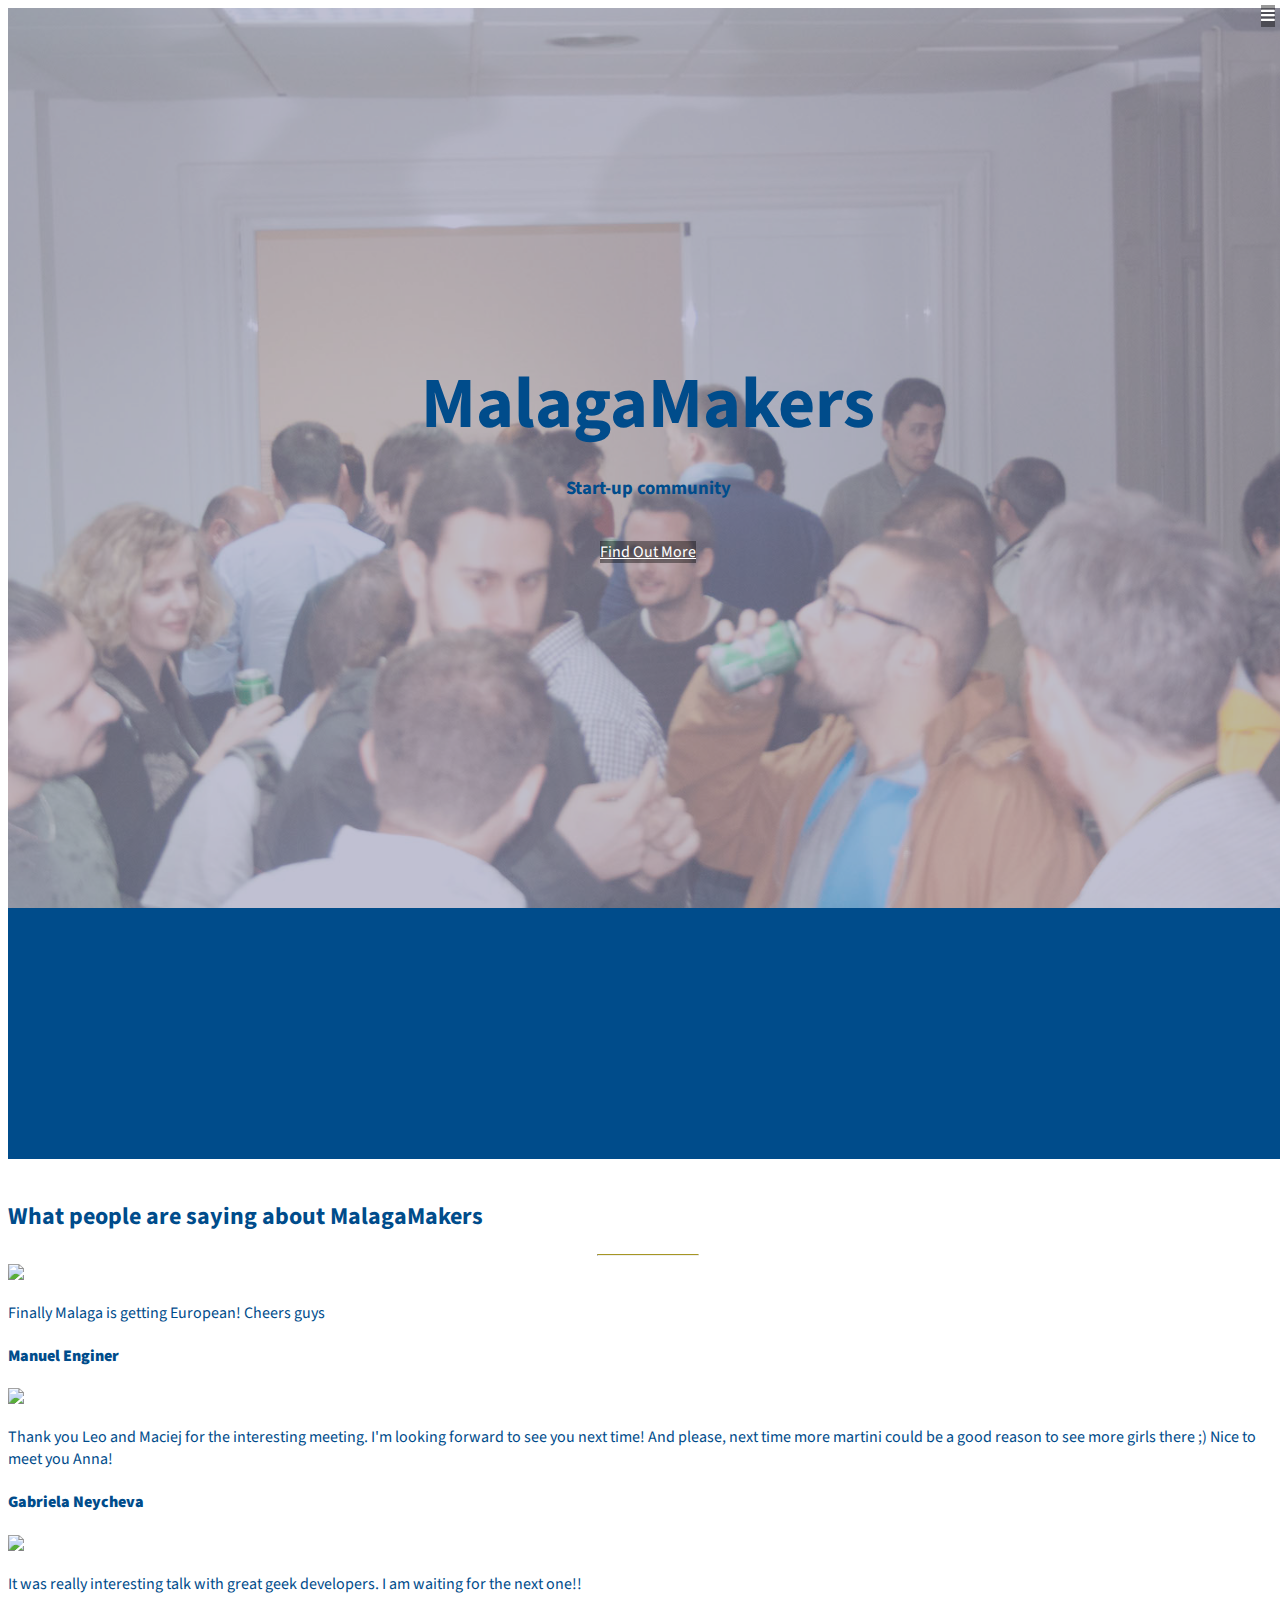
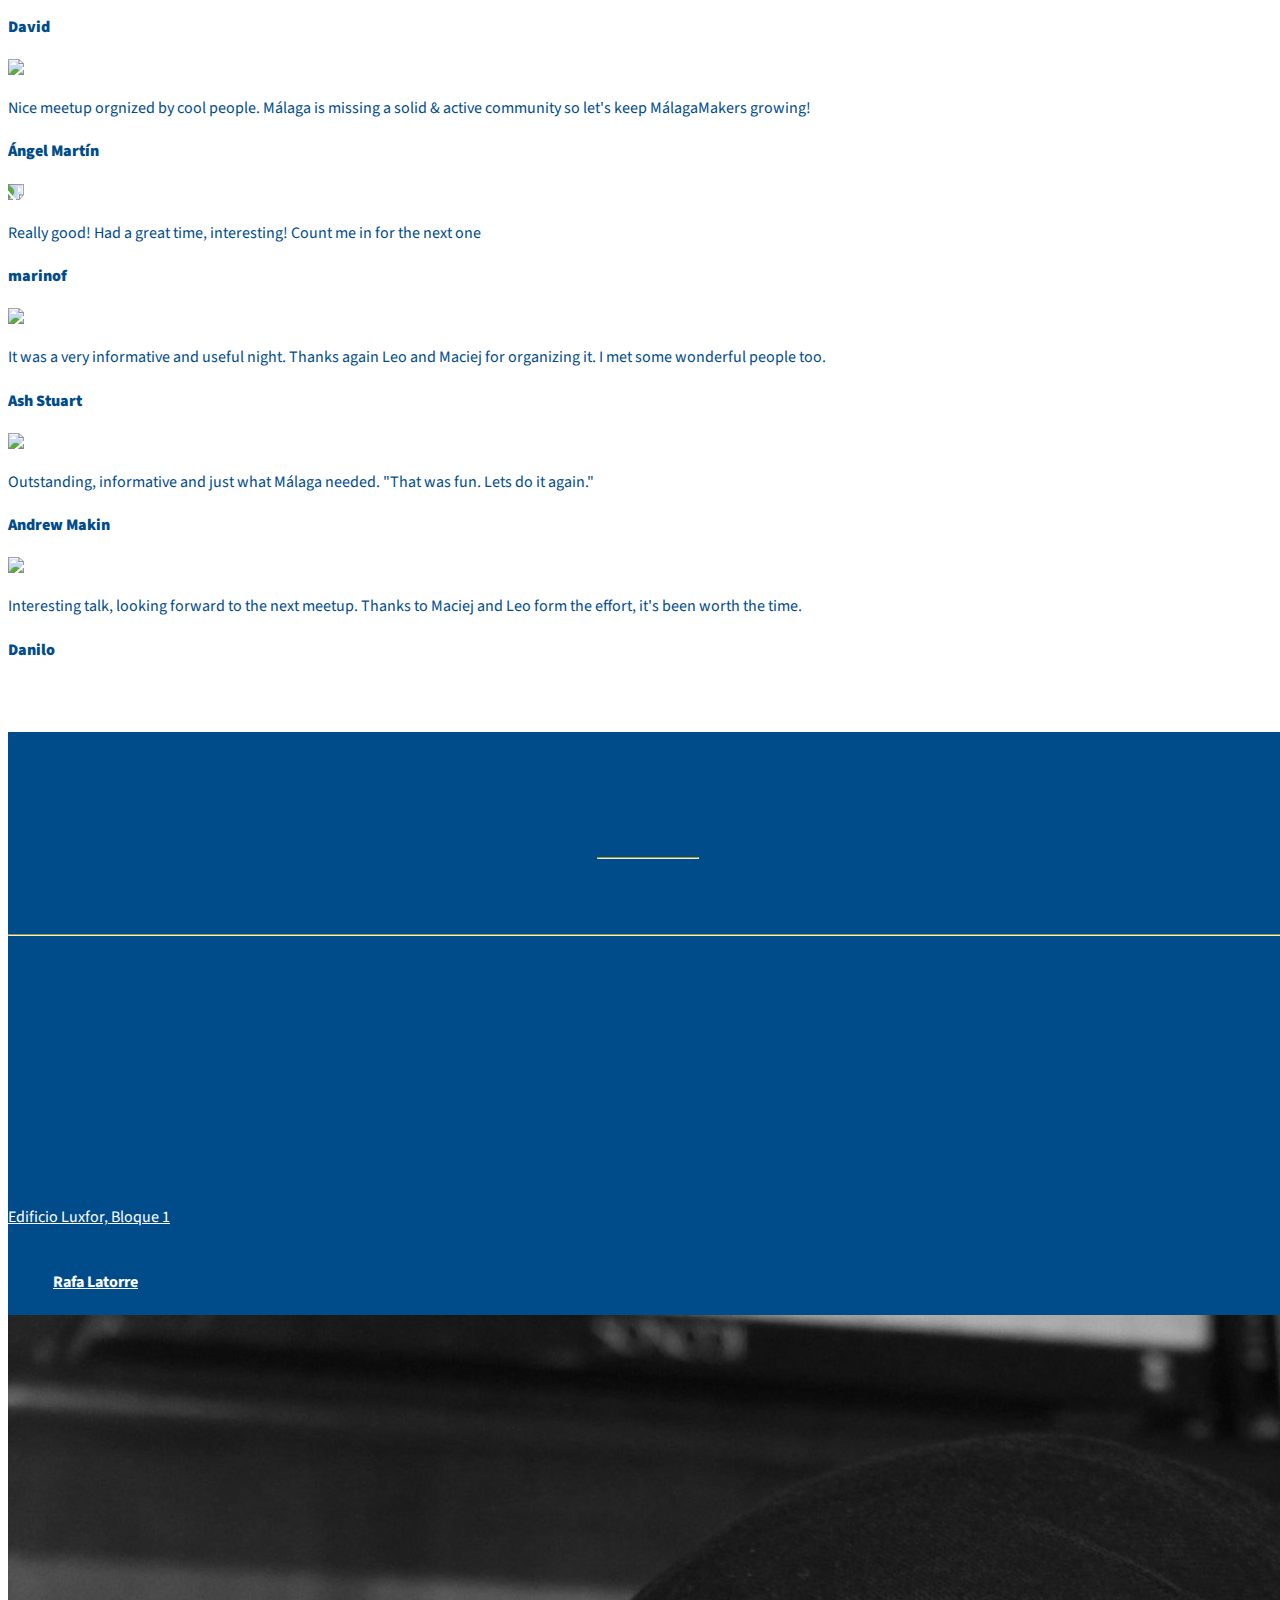
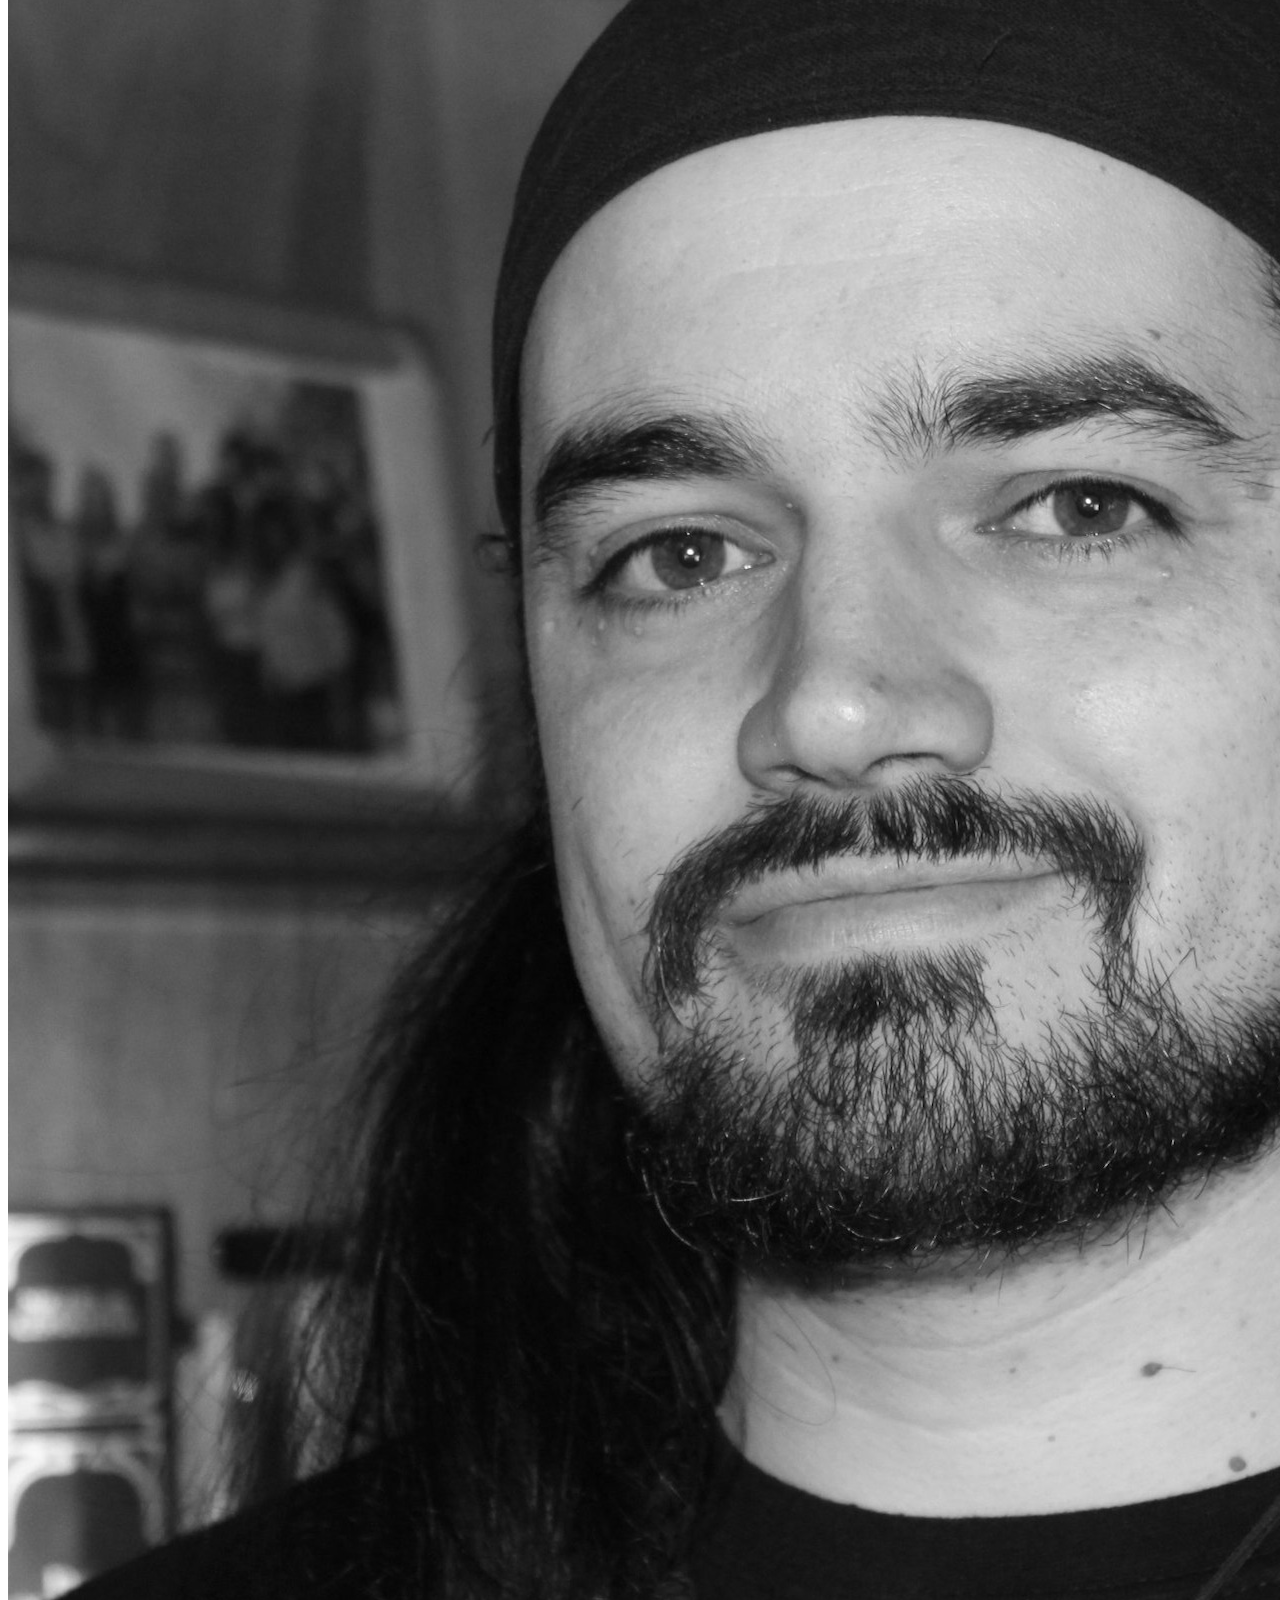
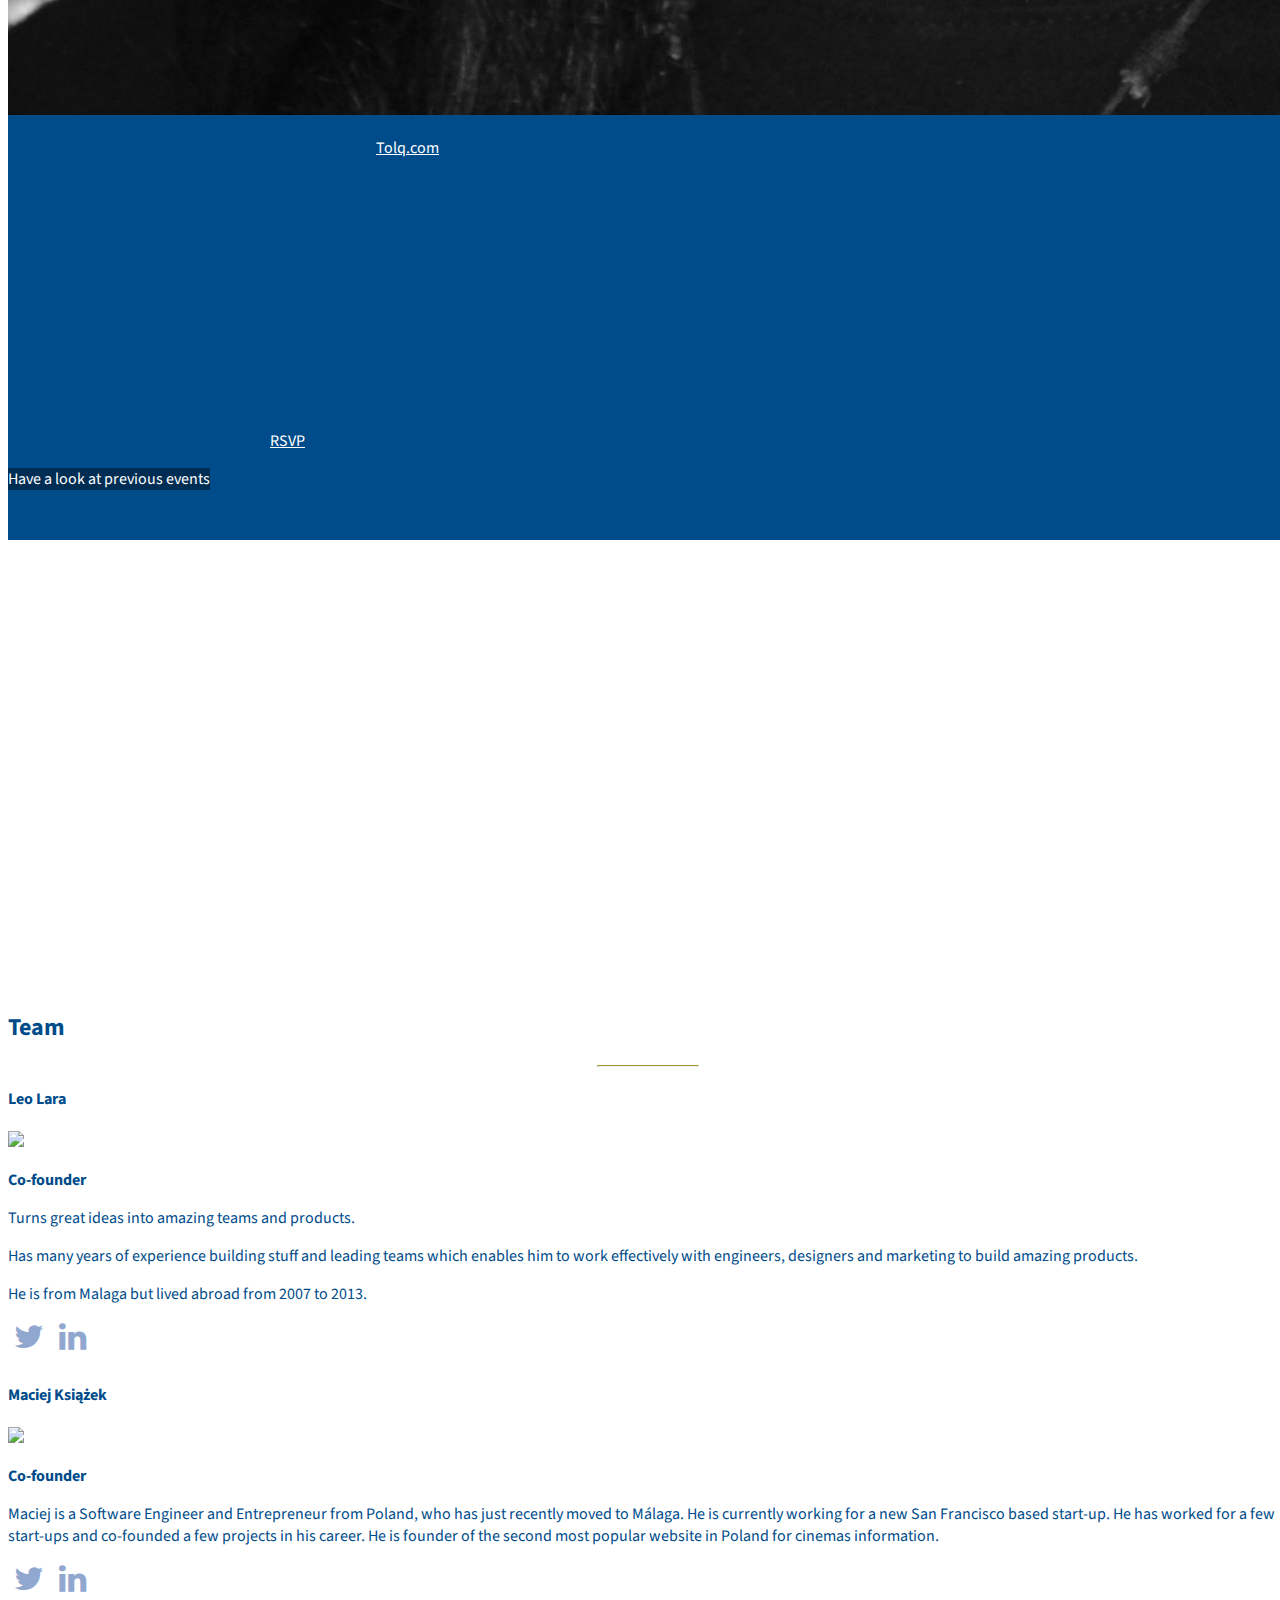
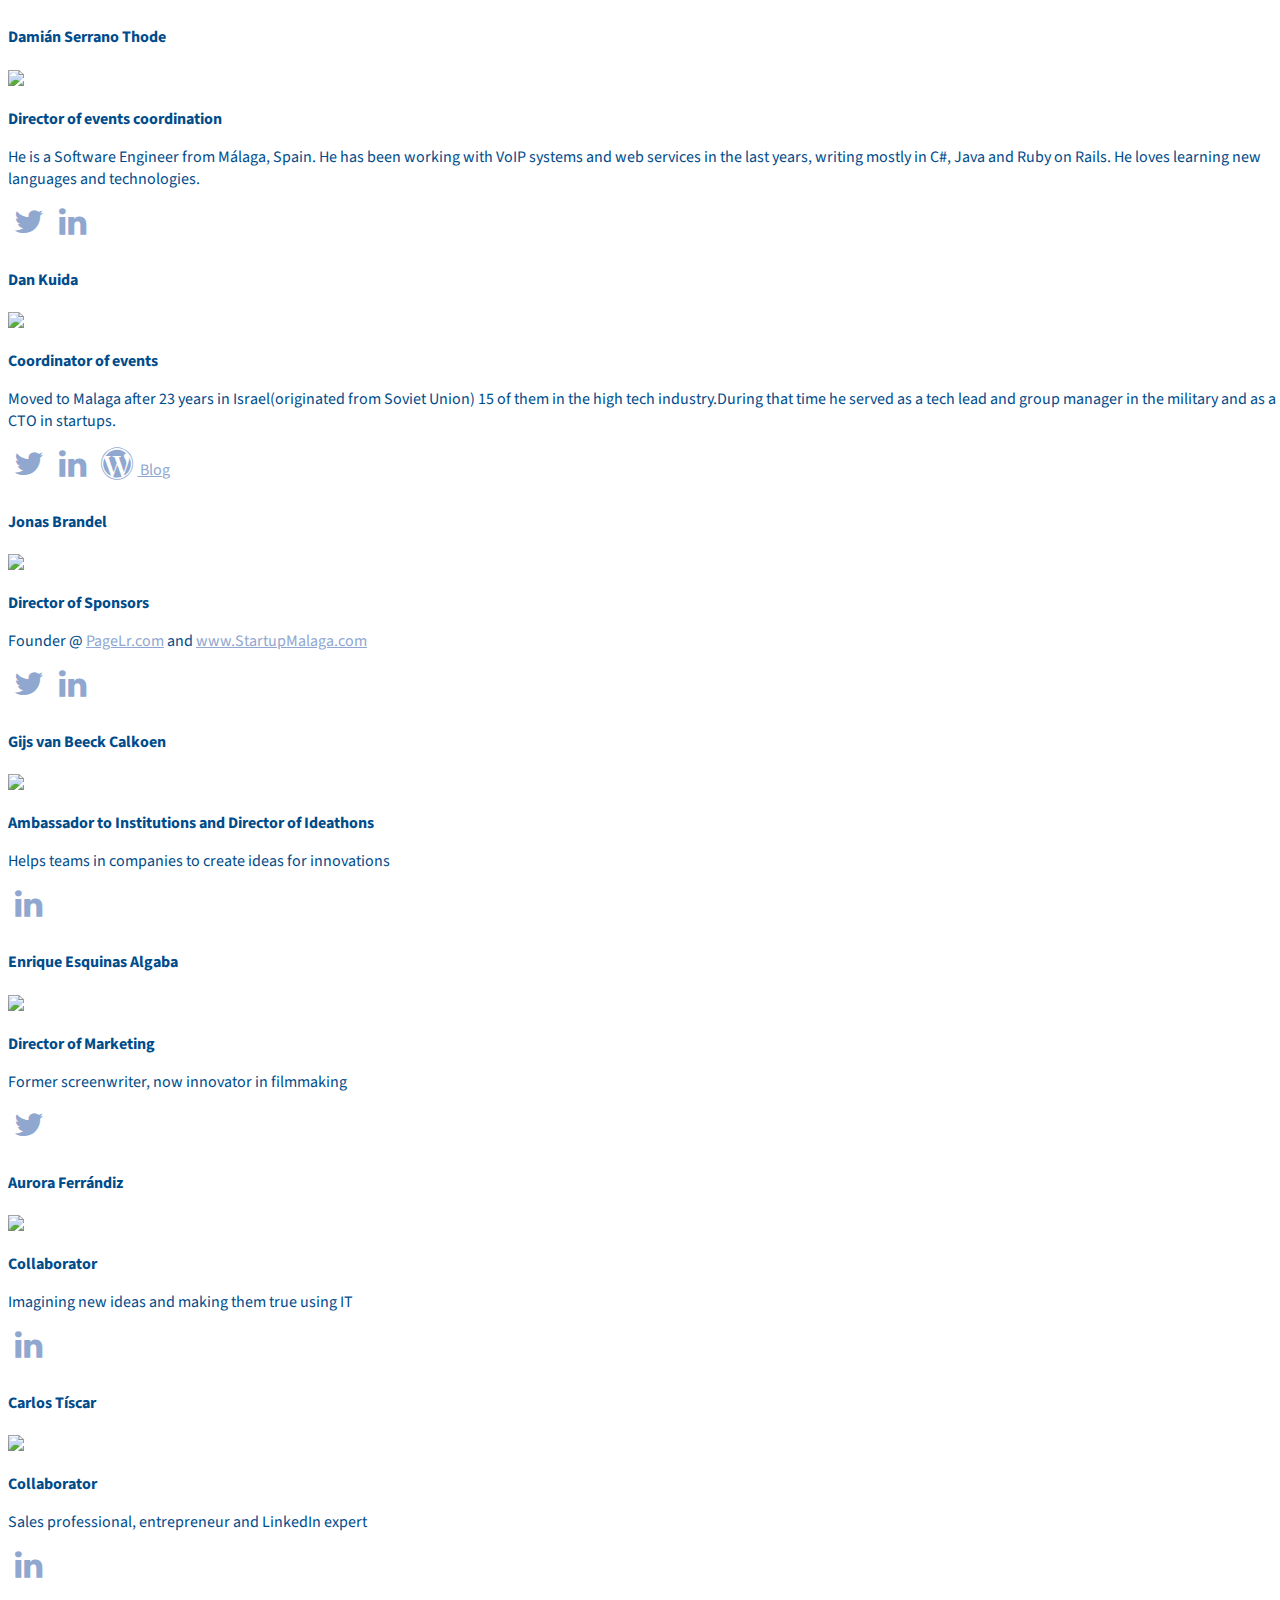
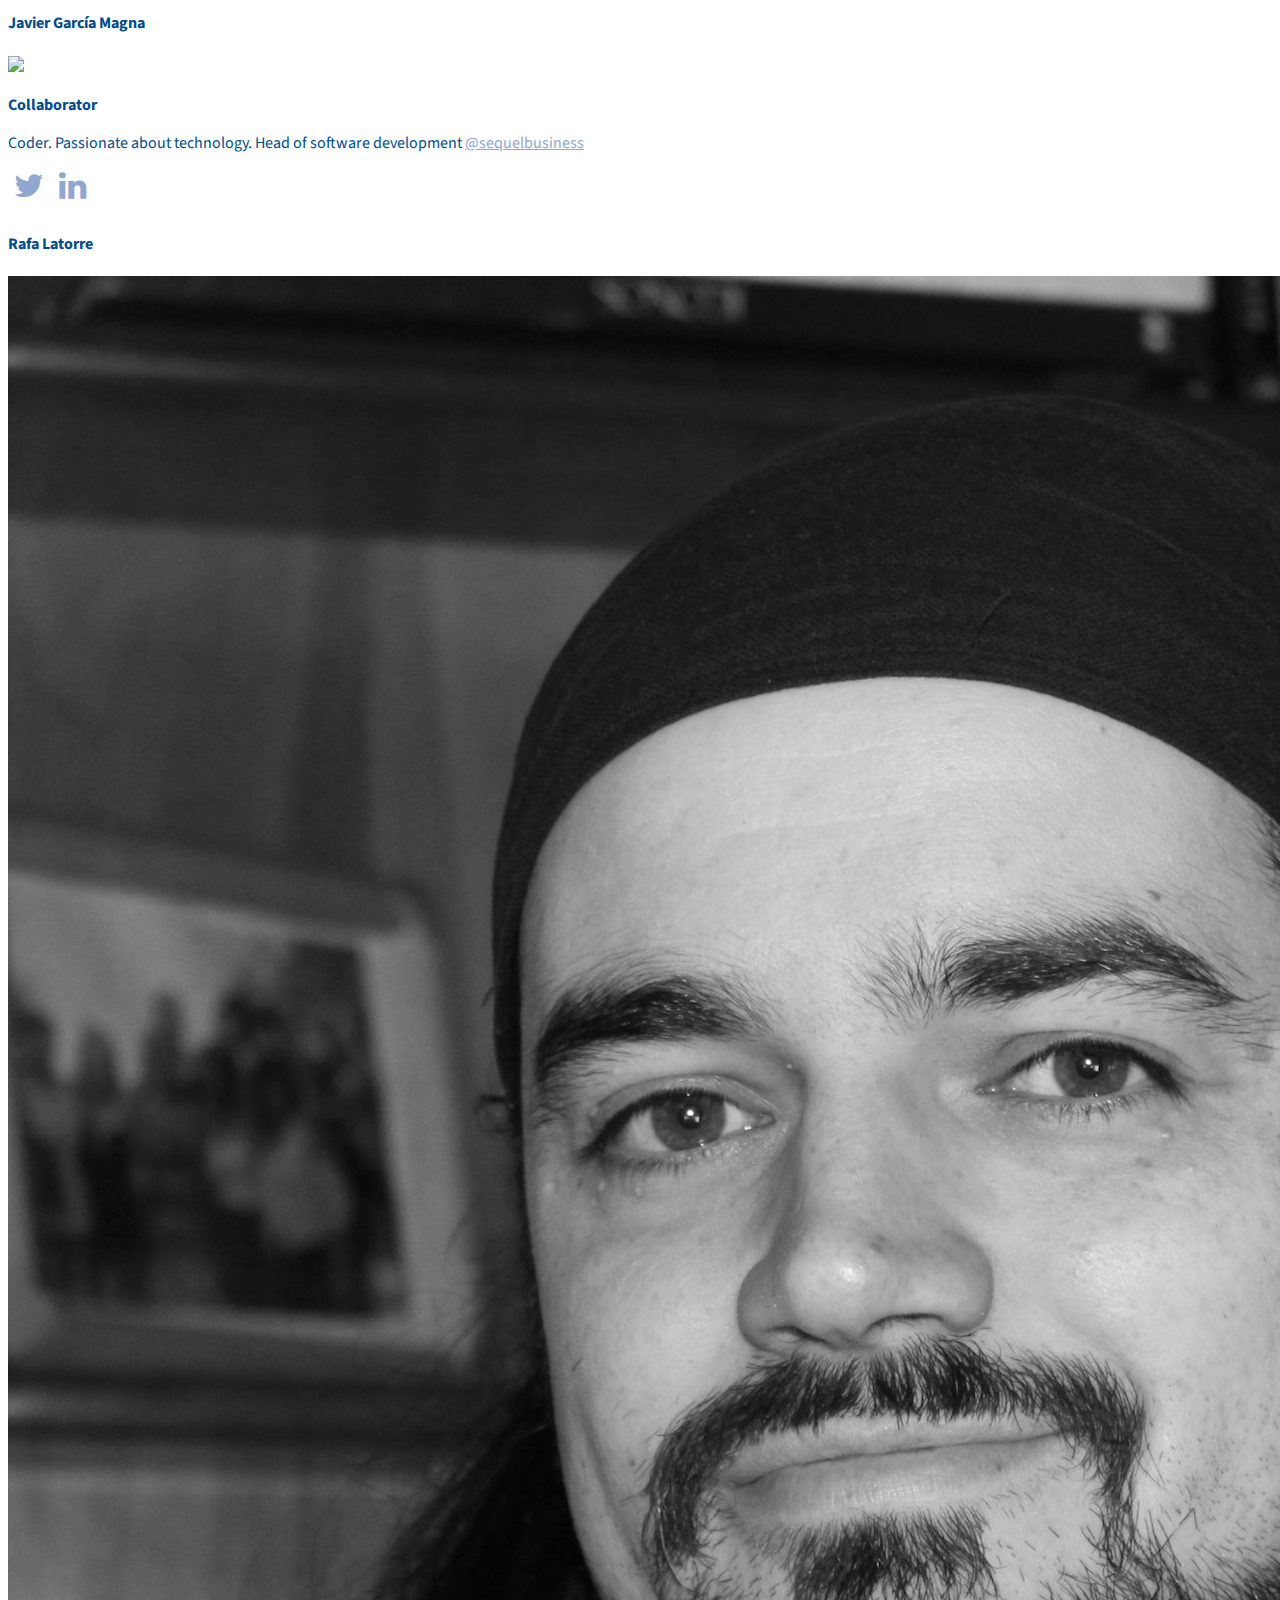
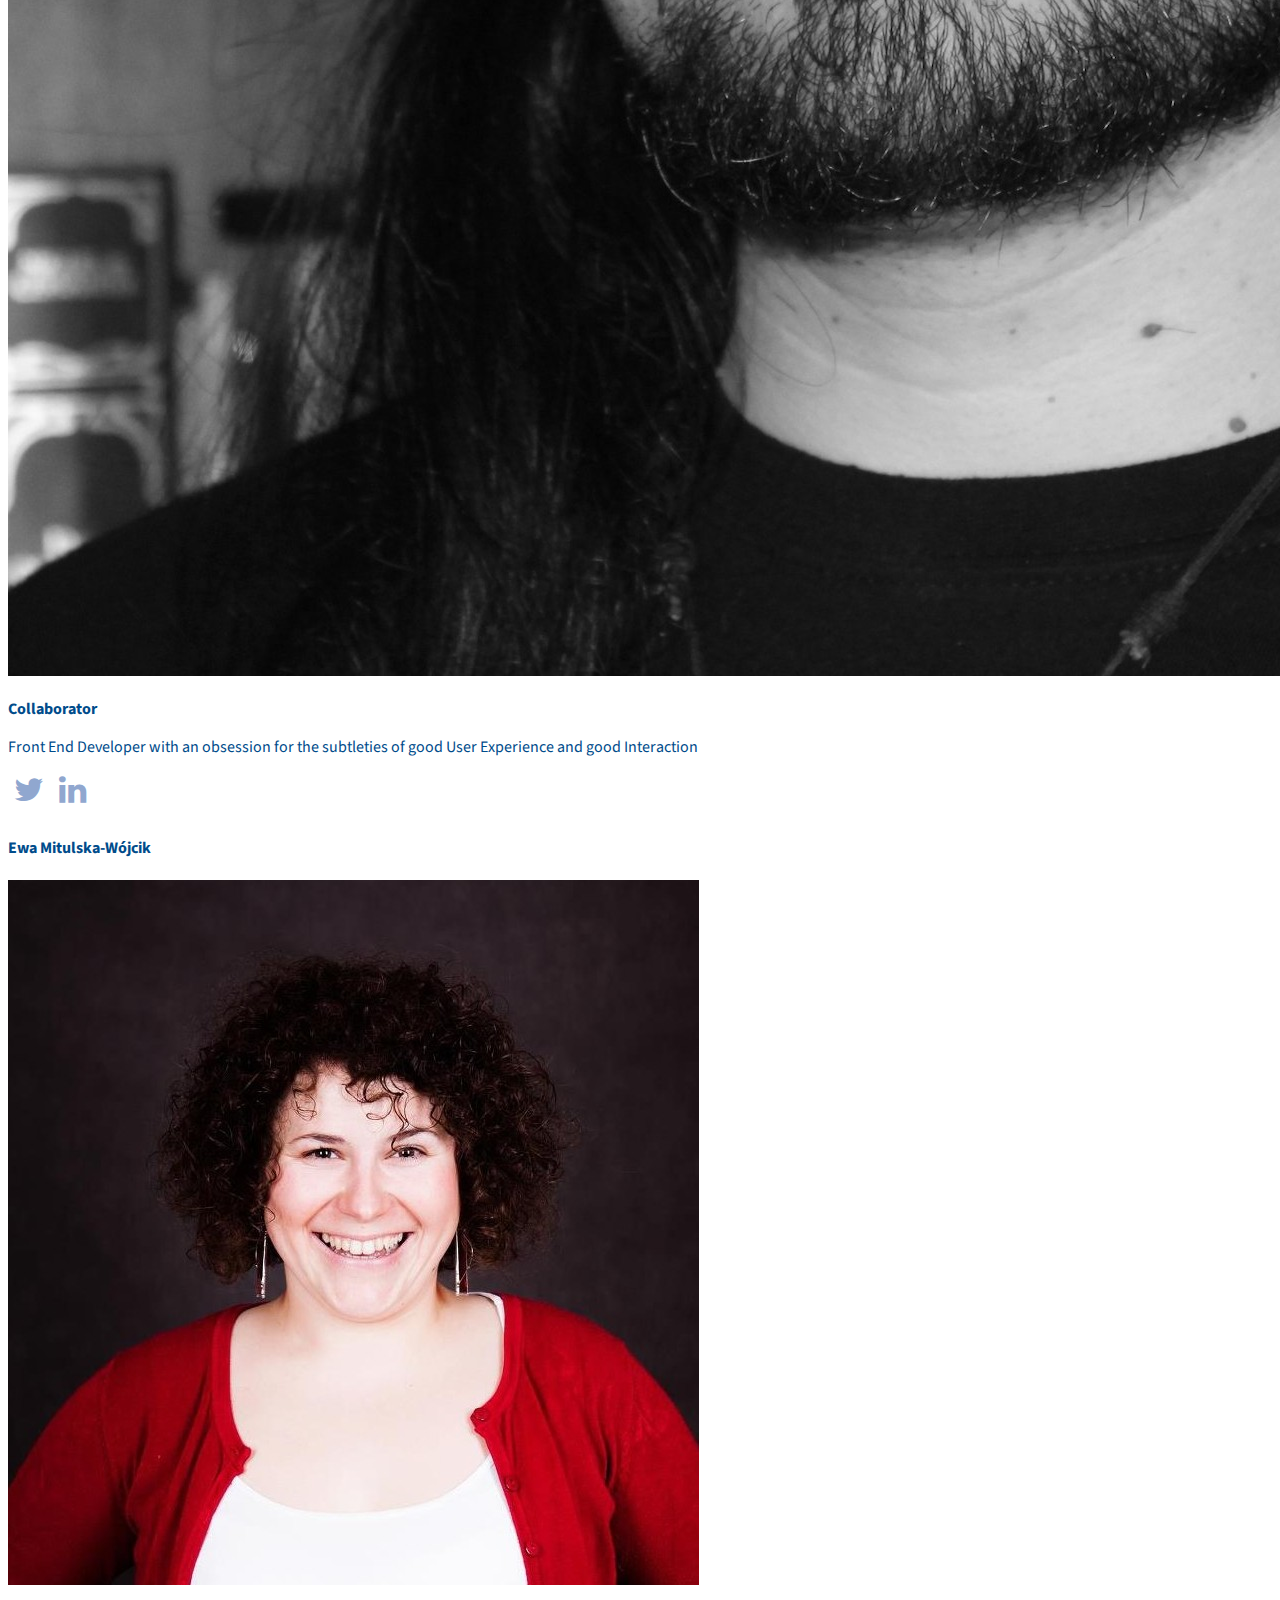
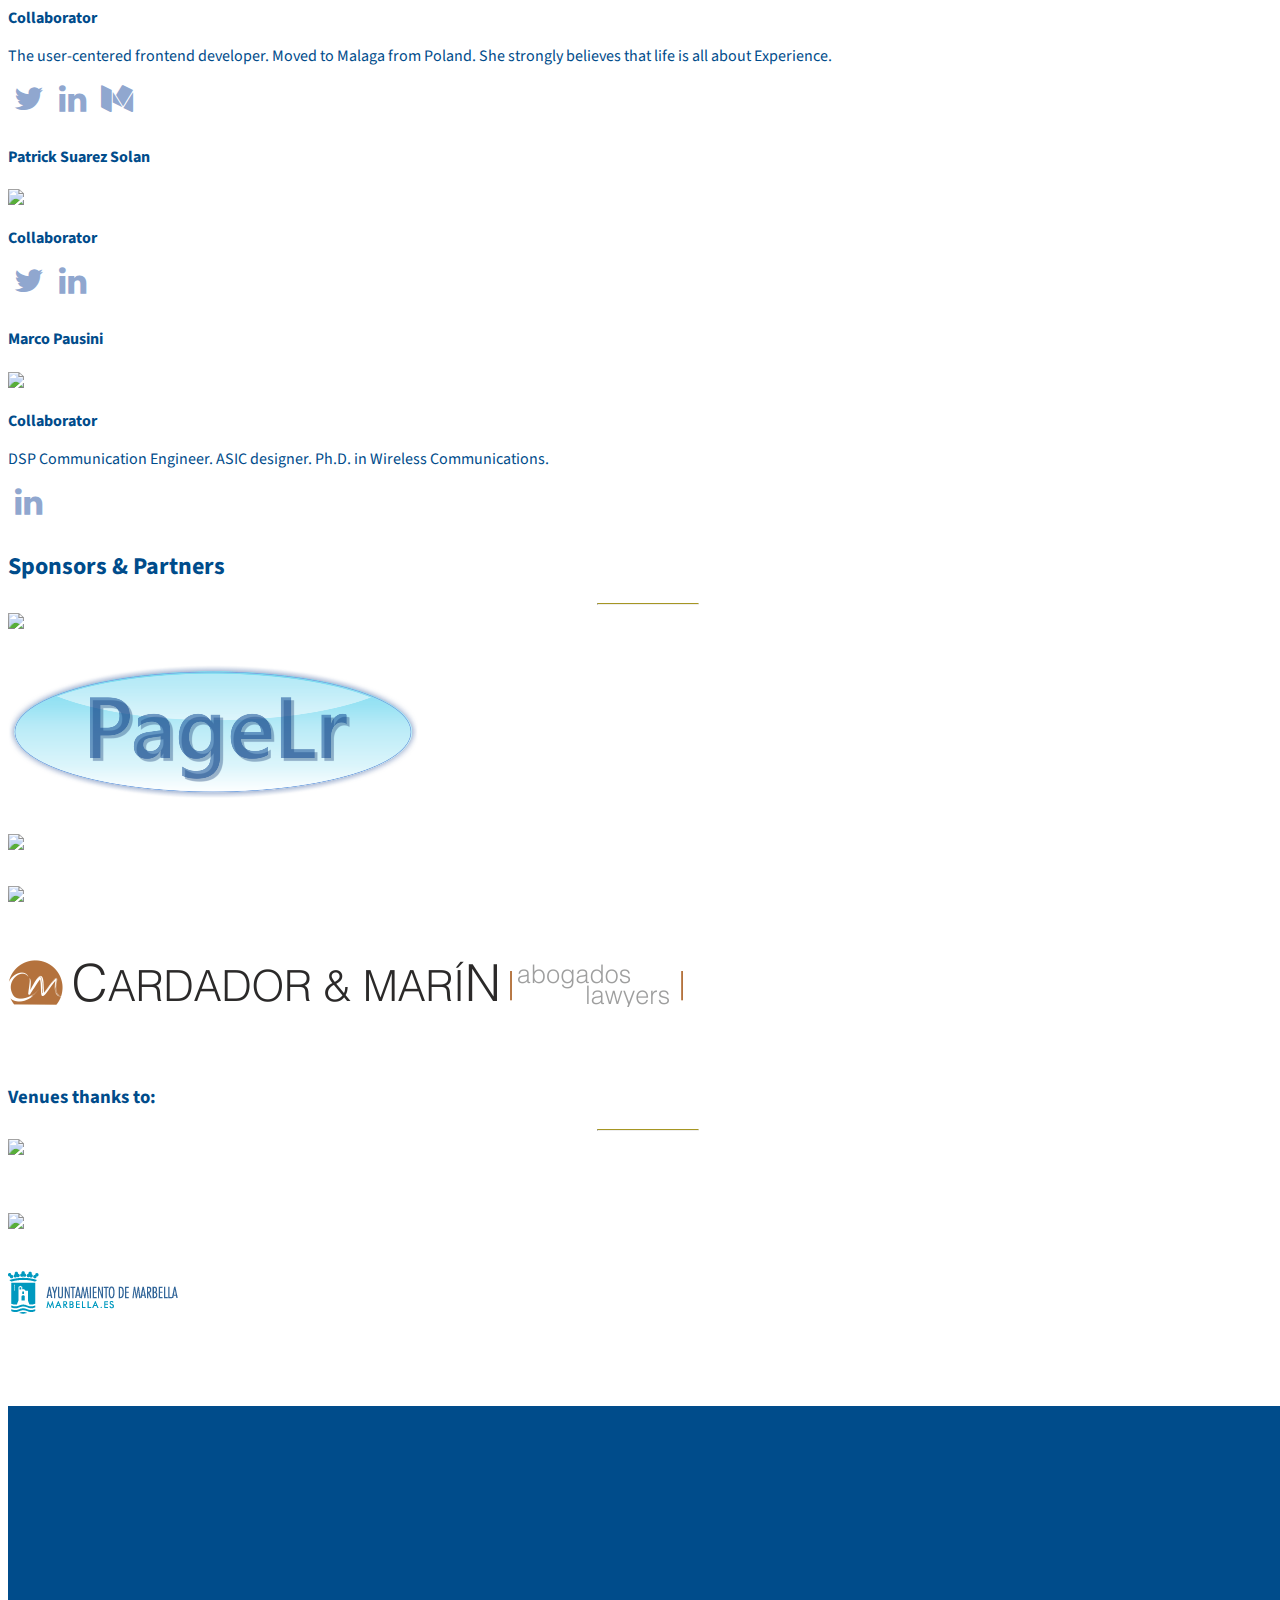
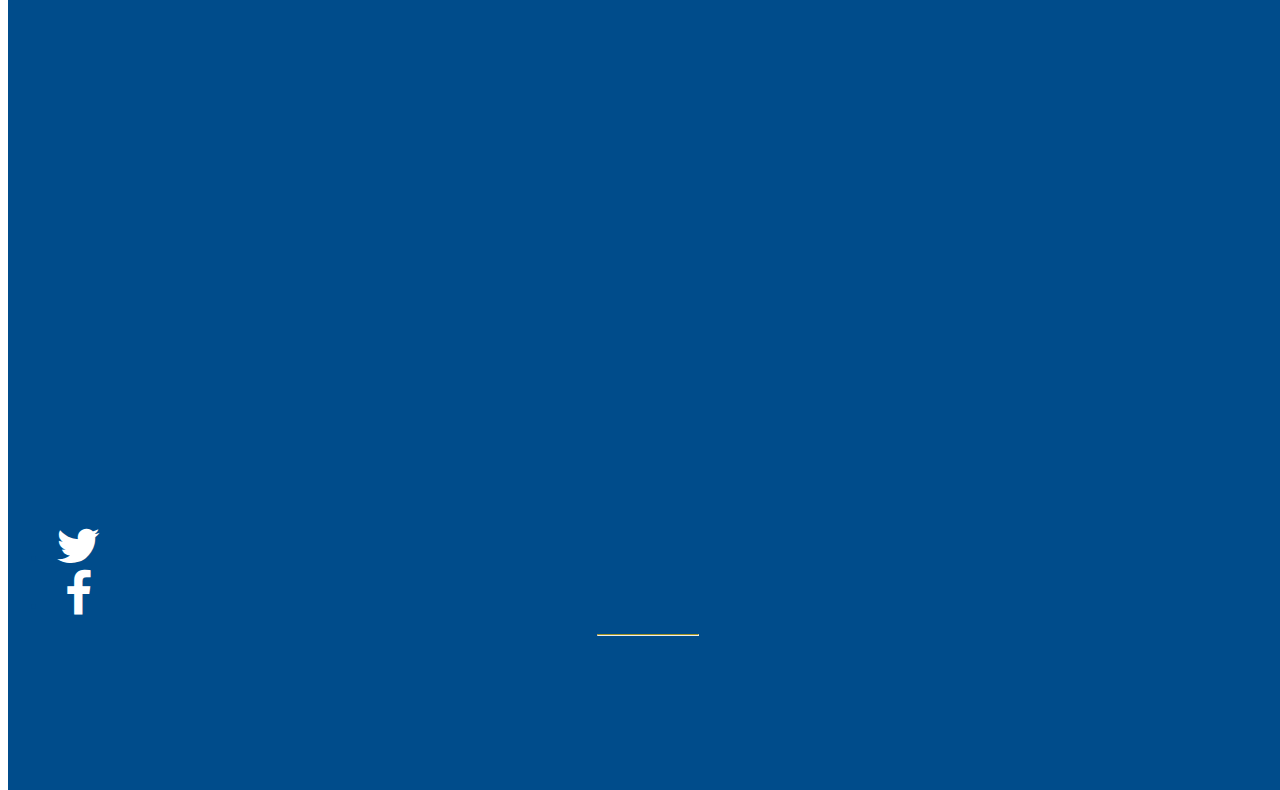
==== index.html @ 0efbfd6c "Update fork" ====
<!DOCTYPE html>
<html lang="en">

<head>

    <meta charset="utf-8">
    <meta http-equiv="X-UA-Compatible" content="IE=edge">
    <meta name="viewport" content="width=device-width, initial-scale=1">
    <meta name="description" content="">
    <meta name="author" content="">

    <title>MalagaMakers - Startup community</title>

    <!-- Bootstrap Core CSS -->
    <link href="css/bootstrap.min.css" rel="stylesheet">

    <!-- Custom CSS -->
    <link href="css/stylish-portfolio.css" rel="stylesheet">
    <link href="css/overwrites.css" rel="stylesheet">

    <!-- Custom Fonts -->
    <link href="font-awesome-4.1.0/css/font-awesome.min.css" rel="stylesheet" type="text/css">
    <link rel="stylesheet" href="https://maxcdn.bootstrapcdn.com/font-awesome/4.5.0/css/font-awesome.min.css">
    <link href="http://fonts.googleapis.com/css?family=Source+Sans+Pro:300,400,700,300italic,400italic,700italic" rel="stylesheet" type="text/css">

    <!-- HTML5 Shim and Respond.js IE8 support of HTML5 elements and media queries -->
    <!-- WARNING: Respond.js doesn't work if you view the page via file:// -->
    <!--[if lt IE 9]>
    <script src="https://oss.maxcdn.com/libs/html5shiv/3.7.0/html5shiv.js"></script>
    <script src="https://oss.maxcdn.com/libs/respond.js/1.4.2/respond.min.js"></script>

    <![endif]-->

</head>

<body>

<!-- Navigation -->
<a id="menu-toggle" href="#" class="btn btn-dark btn-lg toggle"><i class="fa fa-bars"></i></a>
<nav id="sidebar-wrapper">
    <ul class="sidebar-nav">
        <a id="menu-close" href="#" class="btn btn-light btn-lg pull-right toggle"><i class="fa fa-times"></i></a>
        <li class="sidebar-brand">
            <a href="index.html#top">MalagaMakers</a>
        </li>
        <li>
            <a href="index.html#top">Home</a>
        </li>
        <li>
            <a href="index.html#whatis">About</a>
        </li>
        <li>
            <a href="contact_us.html">Contact Us</a>
        </li>
        <li>
            <a href="index.html#events">Events</a>
        </li>
        <li>
            <a href="index.html#team">Team</a>
        </li>
        <li>
            <a href="index.html#sponsors">Sponsors</a>
        </li>
        <li>
            <a href="index.html#join">Join</a>
        </li>
        <li>
            <a href="previous_events.html">Previous events</a>
        </li>
        <li>
            <a href="ideathons.html">Ideathons</a>
        </li>
    </ul>
</nav>

<!-- Header -->
<header id="top" class="header">
    <div class="text-vertical-center">
        <div>
            <h1>MalagaMakers</h1>
            <h3>Start-up community</h3>
            <br>
            <a href="#whatis" class="btn btn-dark btn-lg">Find Out More</a>
        </div>
    </div>
</header>

<!-- About -->
<section id="whatis" class="about bg-primary">
    <div class="container">
        <div class="row">
            <div class="col-lg-12 text-center">
                <h2>MalagaMakers - Start-up community</h2>
                <p class="lead">We help creative  engineers and designers, marketeers, web professionals, investors, journalists and all sort of creative professionals meet in Malaga</p>
                <p class="lead">We think globally so we communicate in English</p>
            </div>
        </div>
        <!-- /.row -->
    </div>
    <!-- /.container -->
</section>

<section id="testimonials" class="">
    <div class="container">
        <div class="row">
            <div class="col-lg-12 text-center">
                <h2>What people are saying about MalagaMakers</h2>
                <hr class="small">
                <div class="row">

                    <div class="col-md-3 col-sm-6">
                        <div class="testimonials-item">
                            <img class="img-testimonials img-responsive" src="img/testimonial/manuelenginer.jpeg">
                            <p>Finally Malaga is getting European! Cheers guys</p>
                            <h4>
                                <strong>Manuel Enginer</strong>
                            </h4>
                        </div>
                    </div>

                    <div class="col-md-3 col-sm-6">
                        <div class="testimonials-item">
                            <img class="img-testimonials img-responsive" src="img/testimonial/neycheva.jpeg">
                            <p>Thank you Leo and Maciej for the interesting meeting. I'm looking forward to see you next time! And please, next time more martini could be a good reason to see more girls there ;) Nice to meet you Anna!</p>
                            <h4>
                                <strong>Gabriela Neycheva</strong>
                            </h4>
                        </div>
                    </div>

                    <div class="col-md-3 col-sm-6">
                        <div class="testimonials-item">
                            <img class="img-testimonials img-responsive" src="img/testimonial/david.jpeg">
                            <p>It was really interesting talk with great geek developers. I am waiting for the next one!!</p>
                            <h4>
                                <strong>David</strong>
                            </h4>
                        </div>
                    </div>

                    <div class="col-md-3 col-sm-6">
                        <div class="testimonials-item">
                            <img class="img-testimonials img-responsive" src="img/testimonial/angelmartin.jpeg">
                            <p>Nice meetup orgnized by cool people.
                                Málaga is missing a solid &amp; active community so let's keep MálagaMakers growing!</p>
                            <h4>
                                <strong>Ángel Martín</strong>
                            </h4>
                        </div>
                    </div>

                </div> <!-- end testimnial row -->

                <div class="row">

                    <div class="col-md-3 col-sm-6">
                        <div class="testimonials-item">
                            <img class="img-testimonials img-responsive rotate90" src="img/testimonial/marinof.jpeg">
                            <p>Really good! Had a great time, interesting! Count me in for the next one</p>
                            <h4>
                                <strong>marinof</strong>
                            </h4>
                        </div>
                    </div>

                    <div class="col-md-3 col-sm-6">
                        <div class="testimonials-item">
                            <img class="img-testimonials img-responsive" src="img/testimonial/ashstuart.jpeg">
                            <p>It was a very informative and useful night. Thanks again Leo and Maciej for organizing it. I met some wonderful people too.</p>
                            <h4>
                                <strong>Ash Stuart</strong>
                            </h4>
                        </div>
                    </div>

                    <div class="col-md-3 col-sm-6">
                        <div class="testimonials-item">
                            <img class="img-testimonials img-responsive" src="img/testimonial/andrewmakin.jpeg">
                            <p>Outstanding, informative and just what Málaga needed. "That was fun. Lets do it again."</p>
                            <h4>
                                <strong>Andrew Makin</strong>
                            </h4>
                        </div>
                    </div>

                    <div class="col-md-3 col-sm-6">
                        <div class="testimonials-item">
                            <img class="img-testimonials img-responsive" src="img/testimonial/danilo.jpeg">
                            <p>Interesting talk, looking forward to the next meetup. Thanks to Maciej and Leo form the effort, it's been worth the time.</p>
                            <h4>
                                <strong>Danilo</strong>
                            </h4>
                        </div>
                    </div>

                </div> <!-- end testimnial row -->

            </div>
        </div>
        <!-- /.row -->
    </div>
    <!-- /.container -->
</section>

<!-- Services -->
<!-- The circle icons use Font Awesome's stacked icon classes. For more information, visit http://fontawesome.io/examples/ -->
<section id="events" class="services bg-primary">
    <div class="container">
        <div class="row text-center">
            <div class="col-lg-10 col-lg-offset-1">
                <h2>Upcoming events</h2>
                <hr class="small">
            </div>
            <!-- /.col-lg-10 -->
        </div>

        <div class="row">

            <div class="col-md-12">
                <h2>28th January 2016</h2>
                <hr/>
            </div>
            <div class="col-md-1">
                <h3>7pm</h3>
            </div>
            <div class="col-md-10">
                <h3>Frontend Makers - Making usability, design & frontend work together</h3>

                <div class="row">
                    <div class="col-md-7">
                        <p>
                        Malaga Makers is creating a new series of events targeted mainly to all the people working in the different parts of the apps and webapps frontend, <strong>Frontend Makers</strong>.
                        </p>
                        <p>
                        The talks will be targeted mainly to designers, experts in user experience and frontend developers interested on learning new skills, though everyone will be welcomed.
                        </p>
                        <p>
                        As always we will be having free beers and wine for the networking!
                        </p>
                    </div>
                </div>

                <h4>Where?</h4>
                <div class="row">
                    <div class="col-md-7">
                        <p>
                            <a href="https://www.google.com/maps/place/Calle+Bodegueros,+21,+29006+M%C3%A1laga,+Spain/@36.7053557,-4.4504868,17z/data=!3m1!4b1!4m2!3m1!1s0xd72f77b45adf92b:0x753c7f428d3137fa?hl=en">Edificio Luxfor, Bloque 1</a><br>
                            C. Bodegueros, 21 29006 Málaga
                        </p>
                    </div>
                </div>

                <h4>About <a href="https://es.linkedin.com/in/rafa-d-latorre-lópez-villalta-48438728">Rafa Latorre</a></h4>

                <div class="row">
                    <div class="col-md-2">
                        <div class="testimonials-item">
                            <a href="https://es.linkedin.com/in/rafa-d-latorre-lópez-villalta-48438728"><img class="img-testimonials img-responsive" src="img/rafa_bn.jpg"></a>
                        </div>
                    </div>
                    <div class="col-md-7">
                        <p>
                        Rafa Latorre is UX chief and lead frontend developer at <a href="http://www.tolq.com/">Tolq.com</a> with more than 9 years of experience tackling user interface challenges.
                        </p>
                    </div>
                </div>

                <h4>Session</h4>
                <div class="row">
                    <div class="col-md-7">
                        <p>
                        Three main roles are involved in the creation of the frontend of a good application:  the usability expert, the visual designer and the frontend developer.
                        </p>
                        <p>
                        Those different roles can be taken care by one or more people but way too often the needs and requirements of each one of them clash with horrible consequences leading to arguments, poor specs, frustrations and slow development.
                        </p>
                        <p>
                        In this talk we will go through a story based on true events involving said roles that ended in a huge waste of time and a really disappointing design. After that we will go through the insights gained from the experience and the steps to make those roles play well along.
                        </p>
                    </div>
                </div>

                <h4>How to attend</h4>
                <p>Register in meetup.com using this link: <a href="http://www.meetup.com/MalagaMakers/events/227608792/">RSVP</a></p>

            </div>

        </div> <!-- /.row -->


        <div class="row">
            <div class="text-vertical-center">
                <a href="previous_events.html" class="btn btn-dark btn-lg">Have a look at previous events</a>
            </div>
        </div>

    </div>
    <!-- /.container -->
</section>

<!-- Callout -->
<aside class="callout">
    <div class="text-vertical-center">

    </div>
</aside>

<section  class="portfolio">
    <div class="container">
        <div class="row">
            <div class="col-lg-10 col-lg-offset-1 text-center">
                <h2 id="team">Team</h2>
                <hr class="small">
                <div class="row">
                    <div class="col-md-3">
                        <div class="portfolio-item">
                            <h4>Leo Lara</h4>
                            <img class="img-portfolio img-responsive img-circle" src="img/leolara.jpg">
                            <p><strong>Co-founder</strong></p>
                            <p>Turns great ideas into amazing teams and products.</p>
                            <p>Has many years of experience building stuff and
                                leading teams which enables him to work effectively with engineers,
                                designers and marketing to build amazing products.
                            </p>
                            <p>He is from Malaga but lived abroad from 2007 to 2013.</p>
                            <p>
                                <a href="https://twitter.com/leolarav"><i class="fa fa-twitter fa-fw fa-2x"></i></a>
                                <a href="https://www.linkedin.com/in/leopoldolara"><i class="fa fa-linkedin fa-fw fa-2x"></i></a>
                            </p>
                        </div>
                    </div>
                    <div class="col-md-3">
                        <div class="portfolio-item">
                            <h4>Maciej Książek</h4>
                            <img class="img-portfolio img-responsive img-circle" src="img/maciej.jpg">
                            <p><strong>Co-founder</strong></p>
                            <p>
                                Maciej is a Software Engineer and Entrepreneur from Poland,
                                who has just recently moved to Málaga. He is currently working for a new San Francisco based start-up.
                                He has worked for a few start-ups and co-founded a few projects in his career.
                                He is founder of the second most popular website in Poland for cinemas information.
                            </p>
                            <p>
                                <a href="https://twitter.com/_DrClick_"><i class="fa fa-twitter fa-fw fa-2x"></i></a>
                                <a href="https://de.linkedin.com/in/xiazek"><i class="fa fa-linkedin fa-fw fa-2x"></i></a>
                            </p>
                        </div>
                    </div>
                    <div class="col-md-3">
                        <div class="portfolio-item">
                            <h4>Damián Serrano Thode</h4>
                            <img class="img-portfolio img-responsive img-circle" src="img/damian.jpeg">
                            <p><strong>Director of events coordination</strong></p>
                            <p>He is a Software Engineer from Málaga, Spain. He has been working with VoIP systems and web services in the last years, writing mostly in C#, Java and Ruby on Rails. He loves learning new languages and technologies.</p>
                            <p>
                                <a href="https://twitter.com/dsthode"><i class="fa fa-twitter fa-fw fa-2x"></i></a>
                                <a href="https://www.linkedin.com/in/dsthode"><i class="fa fa-linkedin fa-fw fa-2x"></i></a>
                            </p>
                        </div>
                    </div>
                    <div class="col-md-3">
                        <div class="portfolio-item">
                            <h4>Dan Kuida</h4>
                            <img class="img-portfolio img-responsive img-circle" src="https://media.licdn.com/mpr/mpr/shrinknp_400_400/AAEAAQAAAAAAAAMFAAAAJGRkYWNlZjRhLWY5NDMtNDY3OS1hZjdlLWFhZWVkMGNlMWE5OQ.jpg">
                            <p><strong>Coordinator of events</strong></p>
                            <p>Moved to Malaga after 23 years in Israel(originated from Soviet Union) 15 of them in the high tech industry.During that time he served as a tech lead and group manager in the military and as a CTO in startups.</p>
                            <p>
                                <a href="https://twitter.com/dkuida"><i class="fa fa-twitter fa-fw fa-2x"></i></a>
                                <a href="https://www.linkedin.com/in/dankuida"><i class="fa fa-linkedin fa-fw fa-2x"></i></a>
                                <a href="https://www.linkedin.com/in/dankuida"><i class="fa fa-wordpress fa-fw fa-2x"></i> Blog</a>
                            </p>
                        </div>
                    </div>
                </div>
                <div class="row">
                    <div class="col-md-3">
                        <div class="portfolio-item">
                            <h4>Jonas Brandel</h4>
                            <img class="img-portfolio img-responsive img-circle" src="img/jonas.jpg">
                            <p><strong>Director of Sponsors</strong></p>
                            <p>Founder @ <a href="https://www.pagelr.com">PageLr.com</a> and <a href="http://www.startupmalaga.com">www.StartupMalaga.com</a></p>
                            <p>
                                <a href="https://twitter.com/palabrinho"><i class="fa fa-twitter fa-fw fa-2x"></i></a>
                                <a href="https://www.linkedin.com/in/jonasbrandel"><i class="fa fa-linkedin fa-fw fa-2x"></i></a>
                            </p>
                        </div>
                    </div>
                    <div class="col-md-3">
                        <div class="portfolio-item">
                            <h4>Gijs van Beeck Calkoen</h4>
                            <img class="img-portfolio img-responsive img-circle" src="img/gijs.jpg">
                            <p><strong>Ambassador to Institutions and Director of Ideathons</strong></p>
                            <p>Helps teams in companies to create ideas for innovations</p>
                            <p>
                                <a href="https://www.linkedin.com/in/gijsvanbeeckcalkoen"><i class="fa fa-linkedin fa-fw fa-2x"></i></a>
                            </p>
                        </div>
                    </div>
                    <div class="col-md-3">
                        <div class="portfolio-item">
                            <h4>Enrique Esquinas Algaba</h4>
                            <img class="img-portfolio img-responsive img-circle" src="img/enrique.jpeg">
                            <p><strong>Director of Marketing</strong></p>
                            <p>Former screenwriter, now innovator in filmmaking</p>
                            <p>
                                <a href="https://twitter.com/esquinas"><i class="fa fa-twitter fa-fw fa-2x"></i></a>
                            </p>
                        </div>
                    </div>
                    <div class="col-md-3">
                        <div class="portfolio-item">
                            <h4>Aurora Ferrándiz</h4>
                            <img class="img-portfolio img-responsive img-circle" src="img/aurora.jpg">
                            <p><strong>Collaborator</strong></p>
                            <p>Imagining new ideas and making them true using IT</p>
                            <p>
                                <a href="https://www.linkedin.com/in/afcancio"><i class="fa fa-linkedin fa-fw fa-2x"></i></a>
                            </p>
                        </div>
                    </div>
                </div>
                <div class="row">

                    <div class="col-md-3">
                        <div class="portfolio-item">
                            <h4>Carlos T&iacute;scar</h4>
                            <img class="img-portfolio img-responsive img-circle" src="img/carlostiscar.jpg">
                            <p><strong>Collaborator</strong></p>
                            <p>Sales professional, entrepreneur and LinkedIn expert</p>
                            <p>
                                <a href="https://es.linkedin.com/in/salesandmarketingexpert"><i class="fa fa-linkedin fa-fw fa-2x"></i></a>
                            </p>
                        </div>
                    </div>
                    <div class="col-md-3">
                        <div class="portfolio-item">
                            <h4>Javier García Magna</h4>
                            <img class="img-portfolio img-responsive img-circle" src="img/javier.jpg">
                            <p><strong>Collaborator</strong></p>
                            <p>Coder. Passionate about technology. Head of software development <a href="https://twitter.com/sequelbusiness">@sequelbusiness</a></p>
                            <p>
                                <a href="https://twitter.com/ndsrf"><i class="fa fa-twitter fa-fw fa-2x"></i></a>
                                <a href="https://www.linkedin.com/pub/javier-garcía-magna/3/5a8/760"><i class="fa fa-linkedin fa-fw fa-2x"></i></a>
                            </p>
                        </div>
                    </div>
                    <div class="col-md-3">
                        <div class="portfolio-item">
                            <h4>Rafa Latorre</h4>
                            <img class="img-portfolio img-responsive img-circle" src="img/rafa_bn.jpg">
                            <p><strong>Collaborator</strong></p>
                            <p>Front End Developer with an obsession for the subtleties of good User Experience and good Interaction</p>
                            <p> <a href="https://twitter.com/sauco82/"><i class="fa fa-twitter fa-fw fa-2x"></i></a>
                                <a href="https://www.linkedin.com/in/rafa-d-latorre-l%C3%B3pez-villalta-48438728"><i class="fa fa-linkedin fa-fw fa-2x"></i></a>
                            </p>
                        </div>
                    </div>
                    <div class="col-md-3">
                        <div class="portfolio-item">
                            <h4>Ewa Mitulska-W&oacute;jcik</h4>
                            <img class="img-portfolio img-responsive img-circle" src="img/thedoer.jpg">
                            <p><strong>Collaborator</strong></p>
                            <p>The user-centered frontend developer. Moved to Malaga from Poland. She strongly believes that life is all about Experience.
                            </p>
                            <p>
                                <a href="https://twitter.com/thedoerdoes"><i class="fa fa-twitter fa-fw fa-2x"></i></a>
                                <a href="https://es.linkedin.com/in/ewathedoer"><i class="fa fa-linkedin fa-fw fa-2x"></i></a>
                                <a href="https://medium.com/@thedoer"><i class="fa fa-medium fa-fw fa-2x"></i></a>
                            </p>
                        </div>
                    </div>

                </div>

                <div class="row">
                    <div class="col-md-3">
                        <div class="portfolio-item">
                            <h4>Patrick Suarez Solan</h4>
                            <img class="img-portfolio img-responsive img-circle" src="img/patrick.jpg">
                            <p><strong>Collaborator</strong></p>
                            <p></p>
                            <p>
                                <a href="https://twitter.com/patosolan"><i class="fa fa-twitter fa-fw fa-2x"></i></a>
                                <a href="https://www.linkedin.com/pub/patrick-suarez-solan/30/380/641"><i class="fa fa-linkedin fa-fw fa-2x"></i></a>
                            </p>
                        </div>
                    </div>
                    <div class="col-md-3">
                        <div class="portfolio-item">
                            <h4>Marco Pausini</h4>
                            <img class="img-portfolio img-responsive img-circle" src="img/marco.jpg">
                            <p><strong>Collaborator</strong></p>
                            <p>DSP Communication Engineer. ASIC designer. Ph.D. in Wireless Communications.</p>
                            <p>
                                <a href="https://www.linkedin.com/in/pausini"><i class="fa fa-linkedin fa-fw fa-2x"></i></a>
                            </p>
                        </div>
                    </div>
                </div>

                <h2 id="sponsors">Sponsors &amp; Partners</h2>
                <hr class="small">
                <div class="row">
                    <div class="col-md-1"></div>
                    <div class="col-md-5">
                        <div class="portfolio-item">
                            <a href="http://www.ideoos.com/nexo">
                                <img class="img-portfolio img-responsive" src="img/logo-ideoos-transparent.png">
                            </a>
                        </div>
                    </div>

                    <div class="col-md-5">
                            <!-- PageLr -->
                            <div class="portfolio-item">
                                <a href="https://www.pagelr.com/">
                                    <img class="img-portfolio img-responsive" src="img/PagelrLogo2.png" alt="PageLr Website Screenshot Service" title="PageLr Website Screenshot Service">
                                </a>
                            </div>
                    </div>
                    <div class="col-md-1"></div>
                </div>

                <div class="row">
                    <div class="col-md-1"></div>
                    <div class="col-md-5"> <!-- oreilly -->
                        <div class="portfolio-item">
                            <a href="http://www.oreilly.com">
                                <img class="img-portfolio img-responsive" src="http://cdn.oreillystatic.com/community/promote/ug_ad_250_camel.gif">
                            </a>
                        </div>
                    </div>
                    <div class="col-md-5"> <!-- Quantum23 -->
                        <div class="portfolio-item">
                            <a href="http://quantum23.com/">
                                <img class="img-portfolio img-responsive" src="img/quantum23.png">
                            </a>
                        </div>
                    </div>
                    <div class="col-md-1"></div>
                </div>
                <br>
                <div class="row">
                    <div class="col-md-12"> <!-- Antonio Cardador -->
                        <div class="portfolio-item">
                            <a href="http://www.cardador-abogados.com/">
                                <img class="img-portfolio img-responsive" src="img/cardador_logo.png">
                            </a>
                        </div>
                    </div>
                </div>

                <br>
                <h3>Venues thanks to:</h2>
                <hr class="small">
                <div class="row">
                    <div class="col-md-6"> <!-- MDL -->
                        <div class="portfolio-item">
                            <a href="http://www.metropolitandesignlab.es/">
                                <img class="img-portfolio img-responsive" src="img/mdl.jpg">
                            </a>
                        </div>
                    </div>


                    <div class="col-md-6"> <!-- Translation Factory -->
                        <br>
                        <div class="portfolio-item">
                            <a href="http://thetranslationfactory.es/">
                                <img class="img-portfolio img-responsive" src="img/CoworkingTranslationFactory-300x129.png">
                            </a>
                        </div>
                    </div>
                </div>

                <div class="row">
                    <div class="col-md-3"></div>
                    <div class="col-md-6"> <!-- Ayuntamiento de Marbella-->
                        <div class="portfolio-item">
                            <a href="http://marbella.es/">
                                <img class="img-portfolio img-responsive" src="img/logo_marbellaes.png">
                            </a>
                        </div>
                    </div>
                    <div class="col-md-3"></div>

                </div>

            </div>
        </div>
    </div>
</section>

<!-- Portfolio -->
<section id="join" class="portfolio bg-primary">
    <div class="container">
        <div class="row">
            <div class="col-lg-offset-3 col-lg-4">
                <h1>Join us!!</h1>
                <h4>Click on Join below to join us in Meetup.com</h4>
                <iframe width="225" height="275" src="http://meetu.ps/2Dbj3n" frameborder="0"></iframe>
            </div>
        </div>
    </div>
    <!-- /.container -->
</section>

<!-- Footer -->
<footer class="bg-primary">
    <div class="container">
        <div class="row">
            <div class="col-lg-10 col-lg-offset-1 text-center">
                <h4><strong>MalagaMakers</strong></h4>
                <br>
                <ul class="list-inline">
                    <li>
                        <a href="https://twitter.com/MalagaMakers"><i class="fa fa-twitter fa-fw fa-3x text-info"></i></a>
                    </li>
                    <li>
                        <a href="https://www.facebook.com/malagamakerscommunity"><i class="fa fa-facebook fa-fw fa-3x text-info"></i></a>
                    </li>
                </ul>
                <hr class="small">
                <p class="text-muted">Copyright &copy; MalagaMakers</p>
            </div>
        </div>
    </div>
</footer>

<!-- jQuery Version 1.11.0 -->
<script src="js/jquery-1.11.0.js"></script>

<!-- Bootstrap Core JavaScript -->
<script src="js/bootstrap.min.js"></script>

<!-- Custom Theme JavaScript -->
<script>
    // Closes the sidebar menu
    $("#menu-close").click(function(e) {
        e.preventDefault();
        $("#sidebar-wrapper").toggleClass("active");
    });

    // Opens the sidebar menu
    $("#menu-toggle").click(function(e) {
        e.preventDefault();
        $("#sidebar-wrapper").toggleClass("active");
    });

    // Scrolls to the selected menu item on the page
    $(function() {
        $('a[href*=#]:not([href=#])').click(function() {
            if (location.pathname.replace(/^\//, '') == this.pathname.replace(/^\//, '') || location.hostname == this.hostname) {

                var target = $(this.hash);
                target = target.length ? target : $('[name=' + this.hash.slice(1) + ']');
                if (target.length) {
                    $('html,body').animate({
                        scrollTop: target.offset().top
                    }, 1000);
                    return false;
                }
            }
        });
    });
</script>
    <script>
    (function (i, s, o, g, r, a, m) {
        i['GoogleAnalyticsObject'] = r; i[r] = i[r] || function () {
            (i[r].q = i[r].q || []).push(arguments)
        }, i[r].l = 1 * new Date(); a = s.createElement(o),
        m = s.getElementsByTagName(o)[0]; a.async = 1; a.src = g; m.parentNode.insertBefore(a, m)
    })(window, document, 'script', '//www.google-analytics.com/analytics.js', 'ga');

    ga('create', 'UA-63011876-3', 'auto');
    ga('send', 'pageview');

    </script>
</body>

</html>
---- css/stylish-portfolio.css ----
/*!
 * Start Bootstrap - Stylish Portfolio Bootstrap Theme (http://startbootstrap.com)
 * Code licensed under the Apache License v2.0.
 * For details, see http://www.apache.org/licenses/LICENSE-2.0.
 */

/* Global Styles */

html,
body {
    width: 100%;
    height: 100%;
}

body {
    font-family: "Source Sans Pro","Helvetica Neue",Helvetica,Arial,sans-serif;
}

.text-vertical-center {
    display: table-cell;
    text-align: center;
    vertical-align: middle;
}

.text-vertical-center h1 {
    margin: 0;
    padding: 0;
    font-size: 4.5em;
    font-weight: 700;
}

/* Custom Button Styles */

.btn-dark {
    border-radius: 0;
    color: #fff;
    background-color: rgba(0,0,0,0.4);
}

.btn-dark:hover,
.btn-dark:focus,
.btn-dark:active {
    color: #fff;
    background-color: rgba(0,0,0,0.7);
}

.btn-light {
    border-radius: 0;
    color: #333;
    background-color: rgb(255,255,255);
}

.btn-light:hover,
.btn-light:focus,
.btn-light:active {
    color: #333;
    background-color: rgba(255,255,255,0.8);
}

/* Custom Horizontal Rule */

hr.small {
    max-width: 100px;
}

/* Side Menu */

#sidebar-wrapper {
    z-index: 1000;
    position: fixed;
    right: 0;
    width: 250px;
    height: 100%;
    margin-right: -250px;
    overflow-y: auto;
    background: #222;
    -webkit-transition: all 0.4s ease 0s;
    -moz-transition: all 0.4s ease 0s;
    -ms-transition: all 0.4s ease 0s;
    -o-transition: all 0.4s ease 0s;
    transition: all 0.4s ease 0s;
}

.sidebar-nav {
    position: absolute;
    top: 0;
    width: 250px;
    margin: 0;
    padding: 0;
    list-style: none;
}

.sidebar-nav li {
    text-indent: 20px;
    line-height: 40px;
}

.sidebar-nav li a {
    display: block;
    text-decoration: none;
    color: #999;
}

.sidebar-nav li a:hover {
    text-decoration: none;
    color: #fff;
    background: rgba(255,255,255,0.2);
}

.sidebar-nav li a:active,
.sidebar-nav li a:focus {
    text-decoration: none;
}

.sidebar-nav > .sidebar-brand {
    height: 55px;
    font-size: 18px;
    line-height: 55px;
}

.sidebar-nav > .sidebar-brand a {
    color: #999;
}

.sidebar-nav > .sidebar-brand a:hover {
    color: #fff;
    background: none;
}

.bg-primary a {
    color: #ffffff;
}

#menu-toggle {
    z-index: 1;
    position: fixed;
    top: 0;
    right: 0;
}

#sidebar-wrapper.active {
    right: 250px;
    width: 250px;
    -webkit-transition: all 0.4s ease 0s;
    -moz-transition: all 0.4s ease 0s;
    -ms-transition: all 0.4s ease 0s;
    -o-transition: all 0.4s ease 0s;
    transition: all 0.4s ease 0s;
}

.toggle {
    margin: 5px 5px 0 0;
}

/* Header */

.header {
    display: table;
    position: relative;
    width: 100%;
    height: 100%;
    /*background: url(../img/bg.jpg) no-repeat center center scroll;*/
    background: url(../img/_MG_6753.jpg) no-repeat center center scroll;
    -webkit-background-size: cover;
    -moz-background-size: cover;
    background-size: cover;
    -o-background-size: cover;
}

.header .text-vertical-center {
    background-color: rgba(150,150,180,0.6);
}

/* About */

.about {
    padding: 50px 0;
}

/* Services */

.services {
    padding: 50px 0;
}

.service-item {
    margin-bottom: 30px;
}

/* Callout */

.callout {
    display: table;
    width: 100%;
    height: 400px;
    color: #fff;
    background: url(../img/enteringstartup.jpg) no-repeat center center scroll;
    -webkit-background-size: cover;
    -moz-background-size: cover;
    background-size: cover;
    -o-background-size: cover;
}

/* Portfolio */

.portfolio {
    padding: 50px 0;
}

.portfolio-item {
    margin-bottom: 30px;
}

.img-portfolio {
    margin: 0 auto;
}

.img-portfolio:hover {
    opacity: 0.8;
}

/* Call to Action */

.call-to-action {
    padding: 50px 0;
}

.call-to-action .btn {
    margin: 10px;
}

/* Map */

.map {
    height: 500px;
}

@media(max-width:768px) {
    .map {
        height: 75%;
    }
}

/* Footer */

footer {
    padding: 100px 0;
}
---- css/overwrites.css ----
body {
color: #004c8b;
}

a {
  color: #90a7cf;
}

a:hover {
  color: #fae236;
  text-decoration: none;
}

hr {
  border-top-color: #fae236; 
}

section {
	padding-top: 20px;
	padding-bottom: 50px;
}

.bg-primary {
  background-color: #004c8b;
}

.bg-primary a{
text-decoration: underline;
}

.bg-primary a.btn {
    text-decoration: none;
}

.name{
    white-space: nowrap;
}

img.rotate90 {
  -ms-transform: rotate(90deg); /* IE 9 */
  -webkit-transform: rotate(90deg); /* Chrome, Safari, Opera */
  transform: rotate(90deg);
}

img.founders {
  margin: 0 auto;
  width: 300px;
  height: 300px;
  border-radius: 50%;
  overflow: hidden;
}
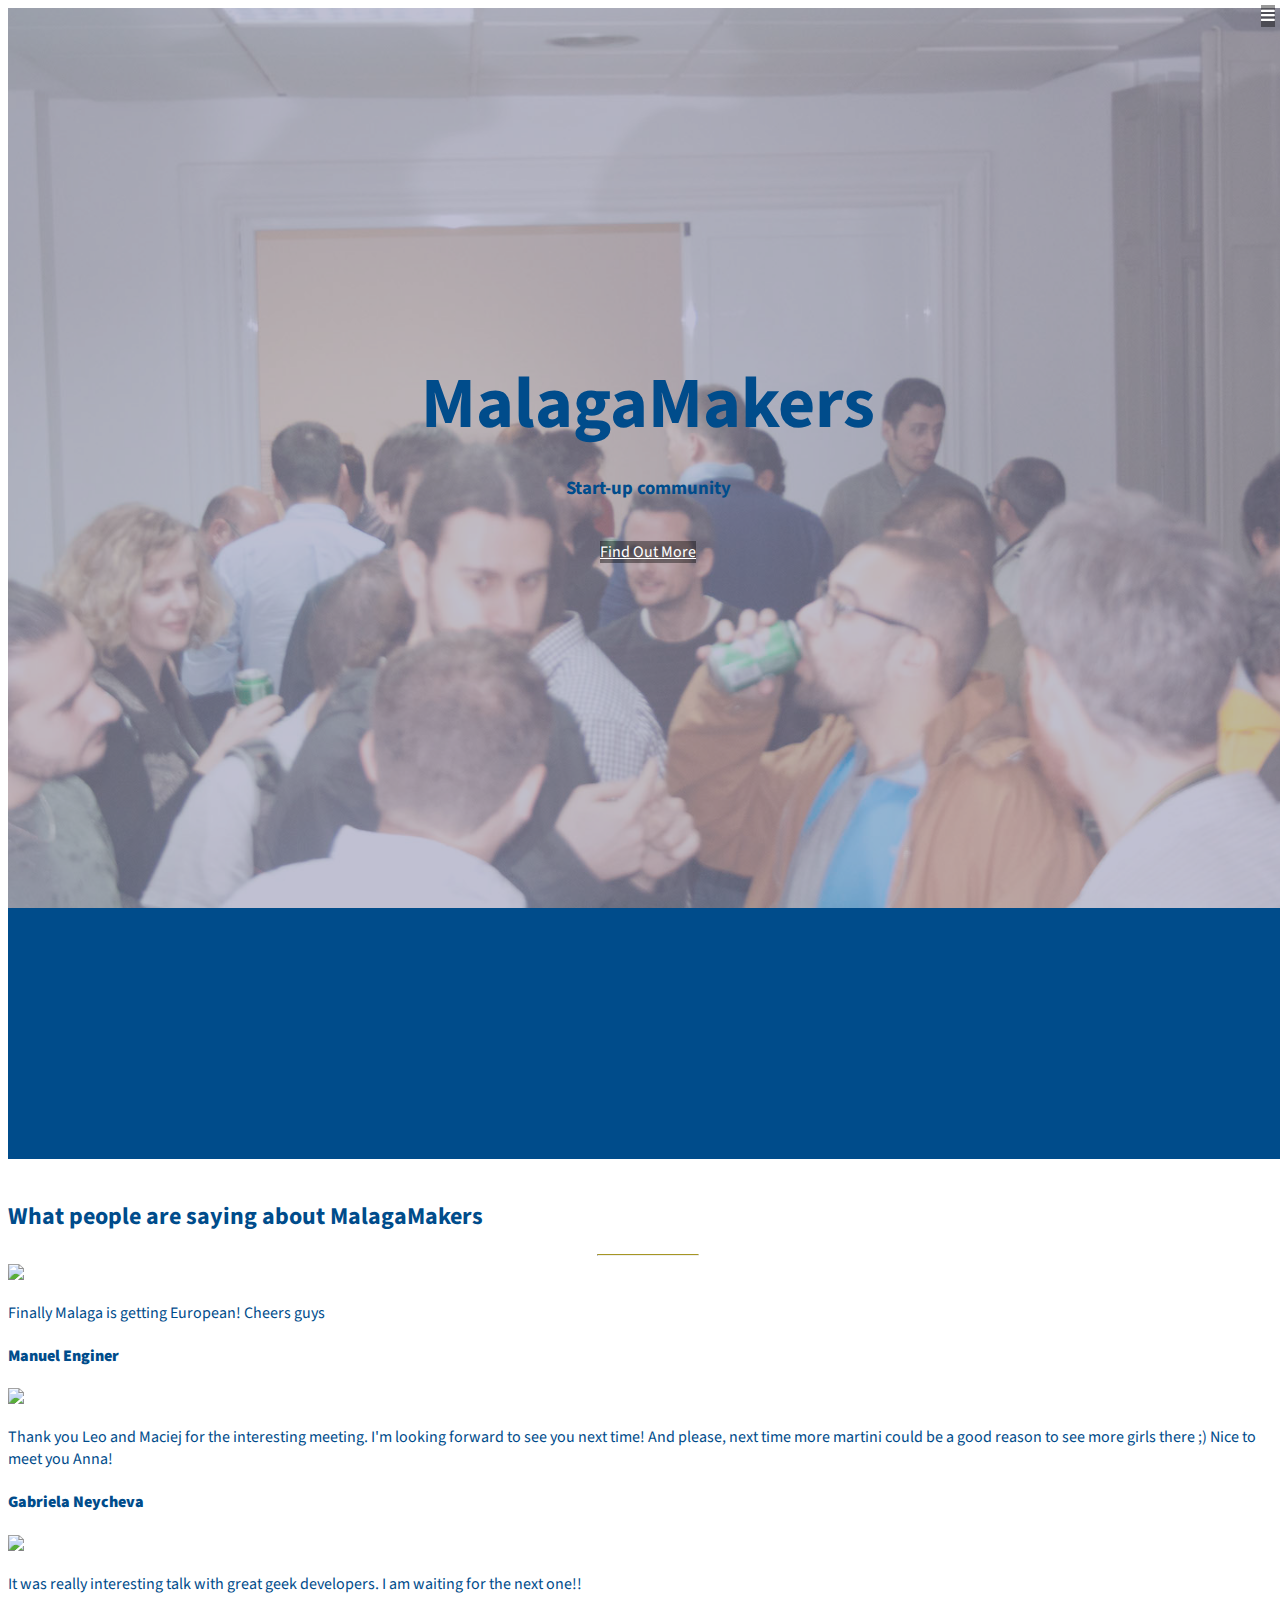
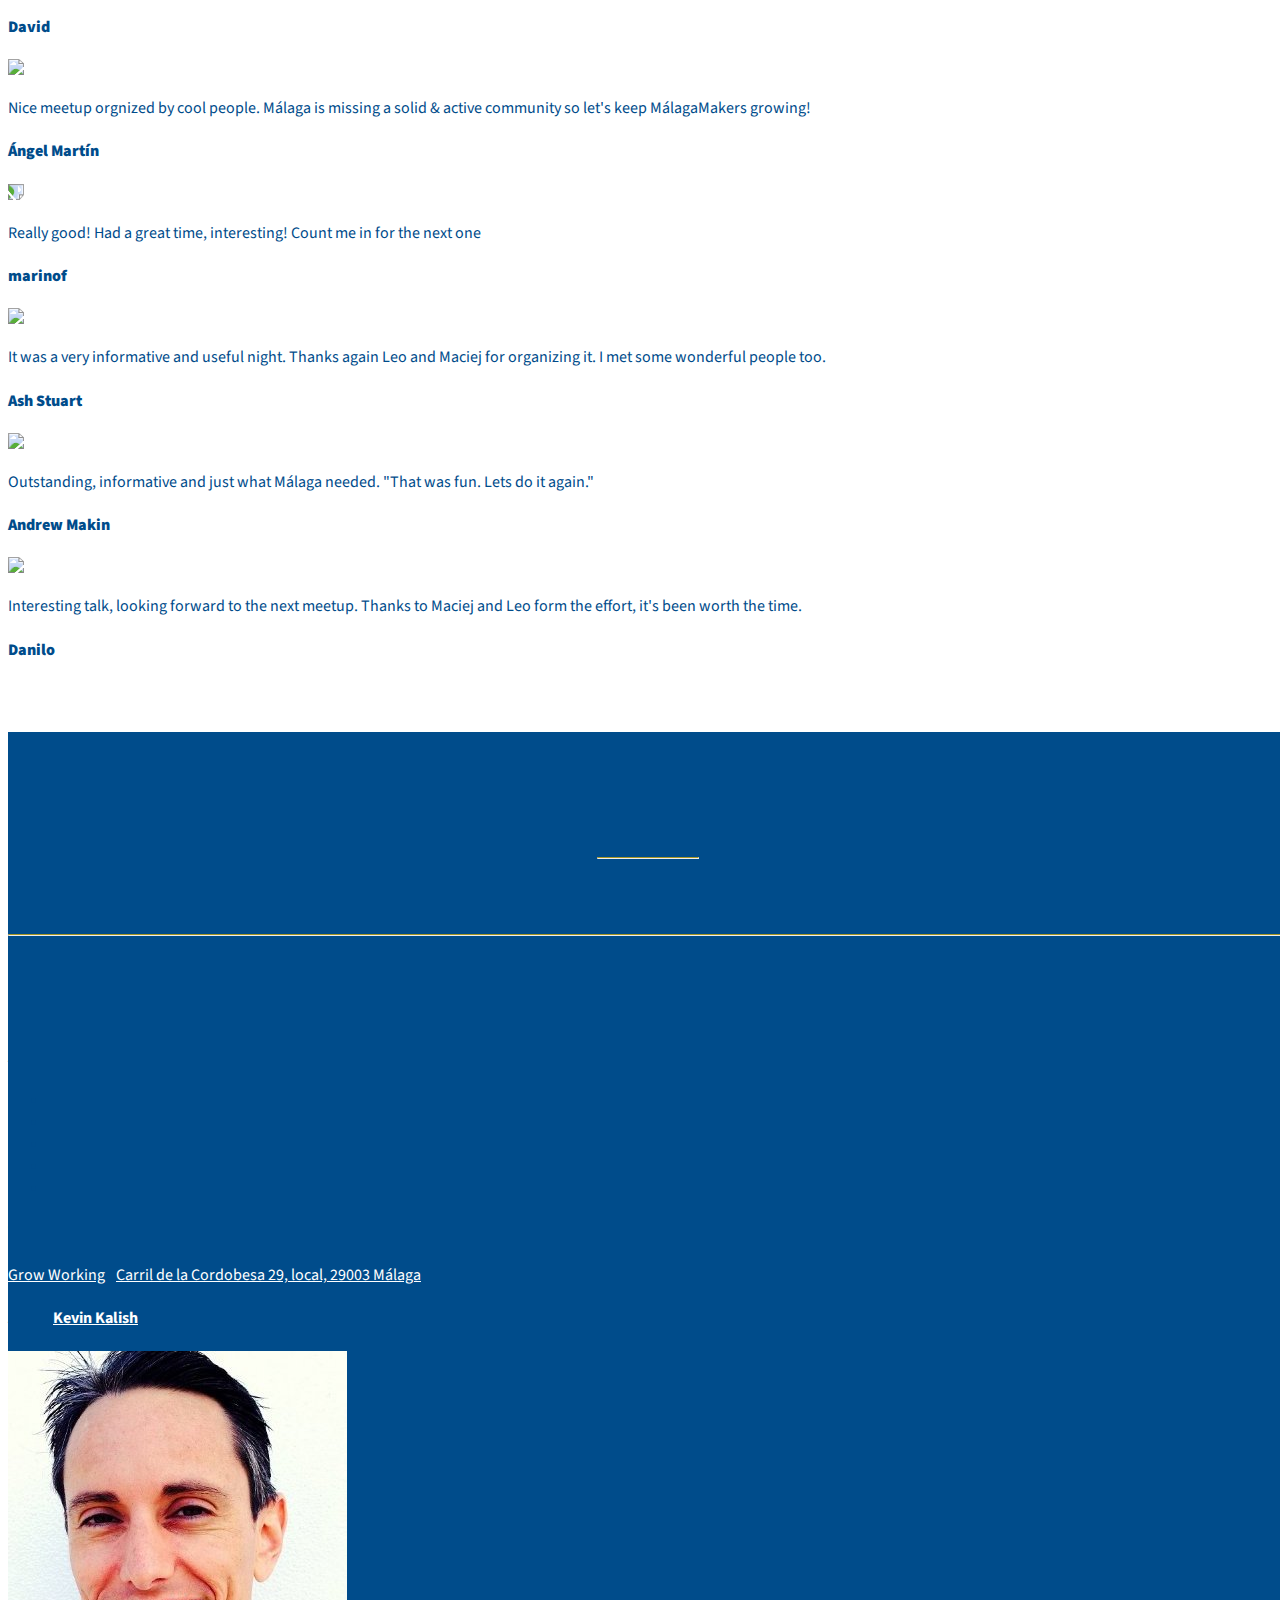
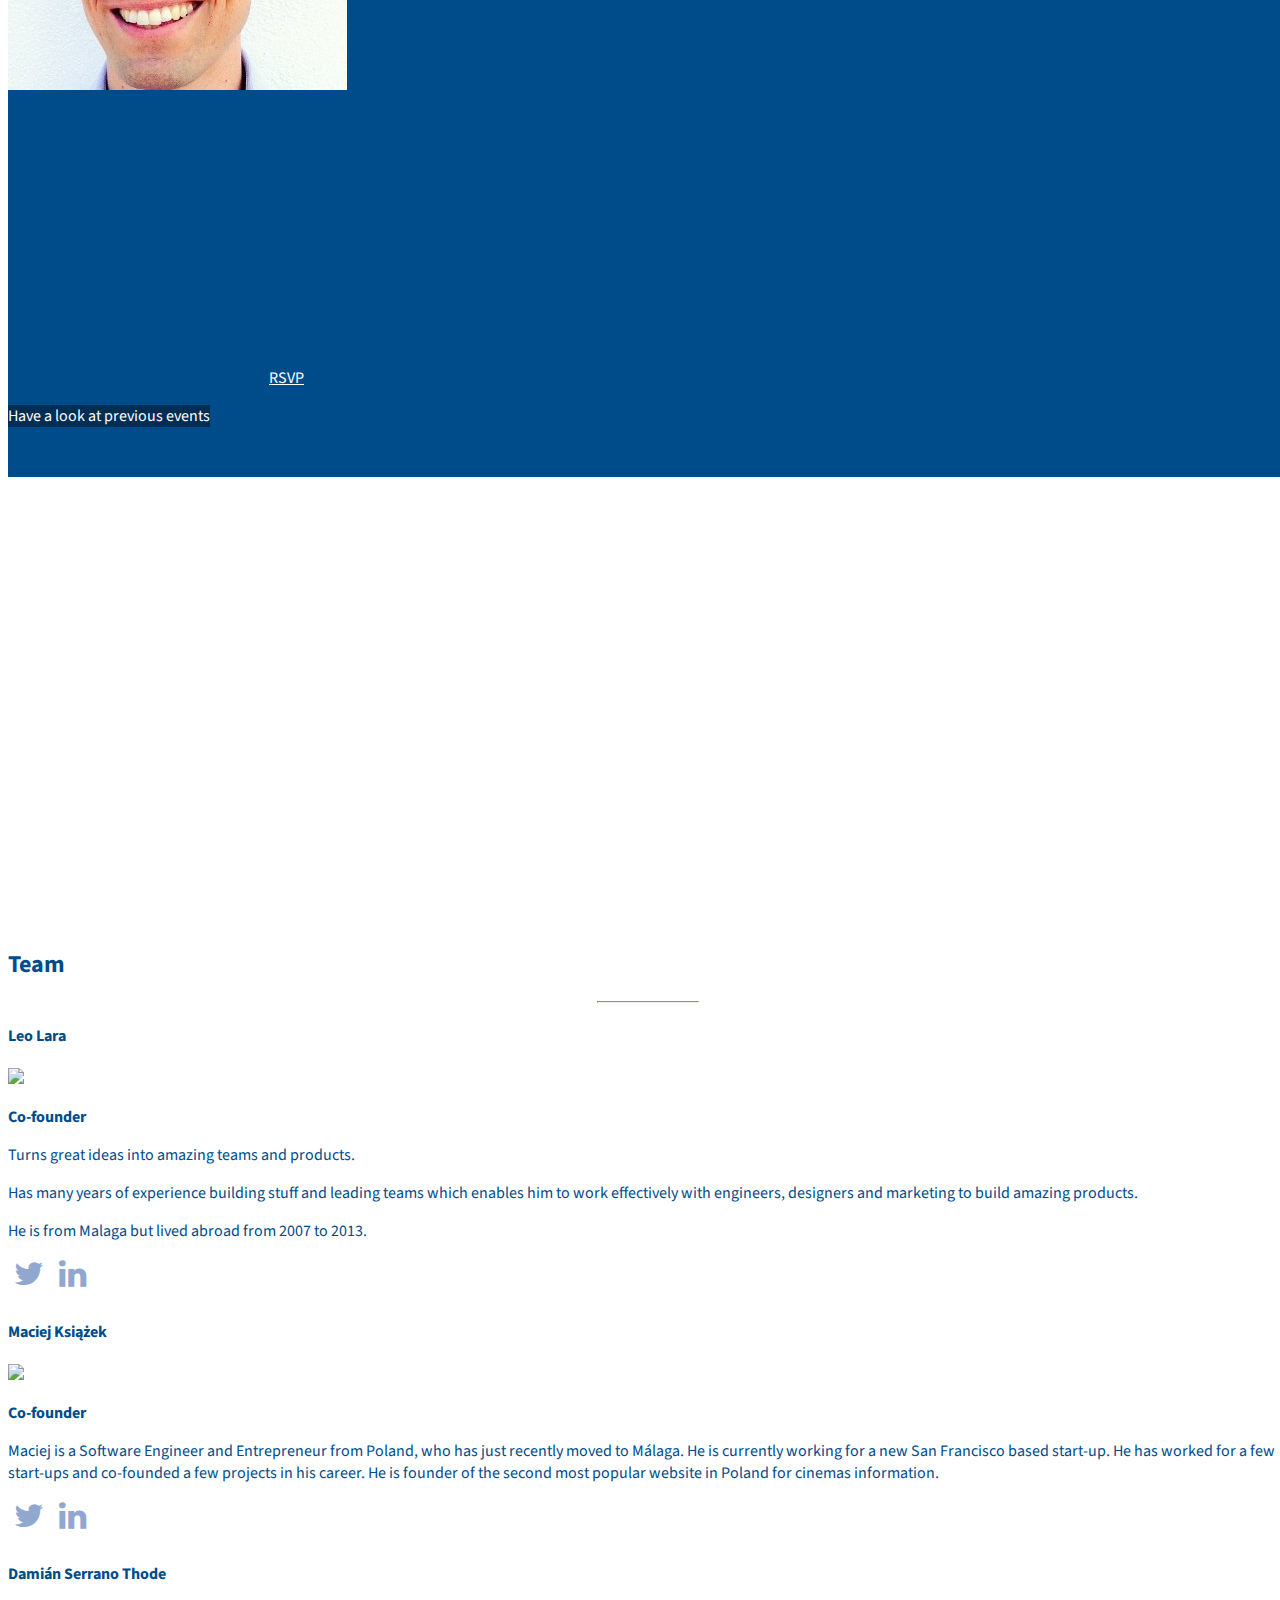
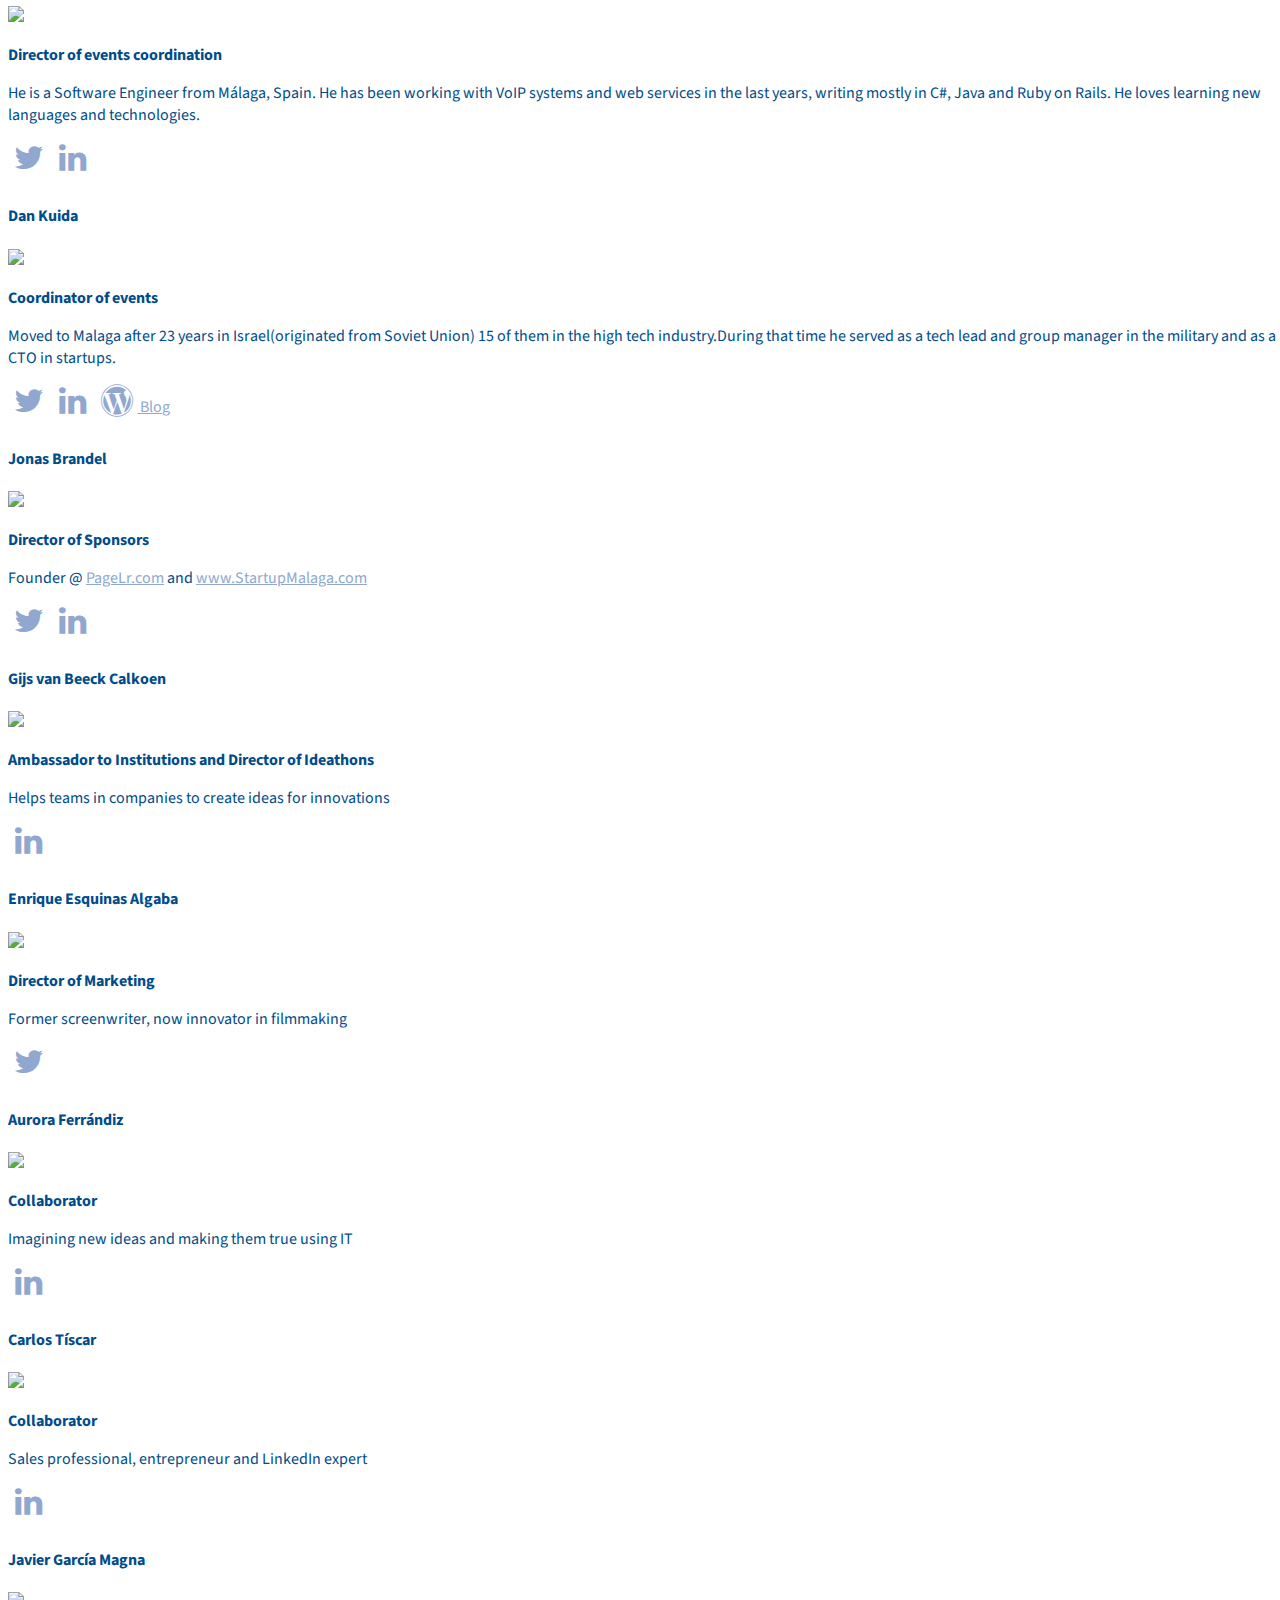
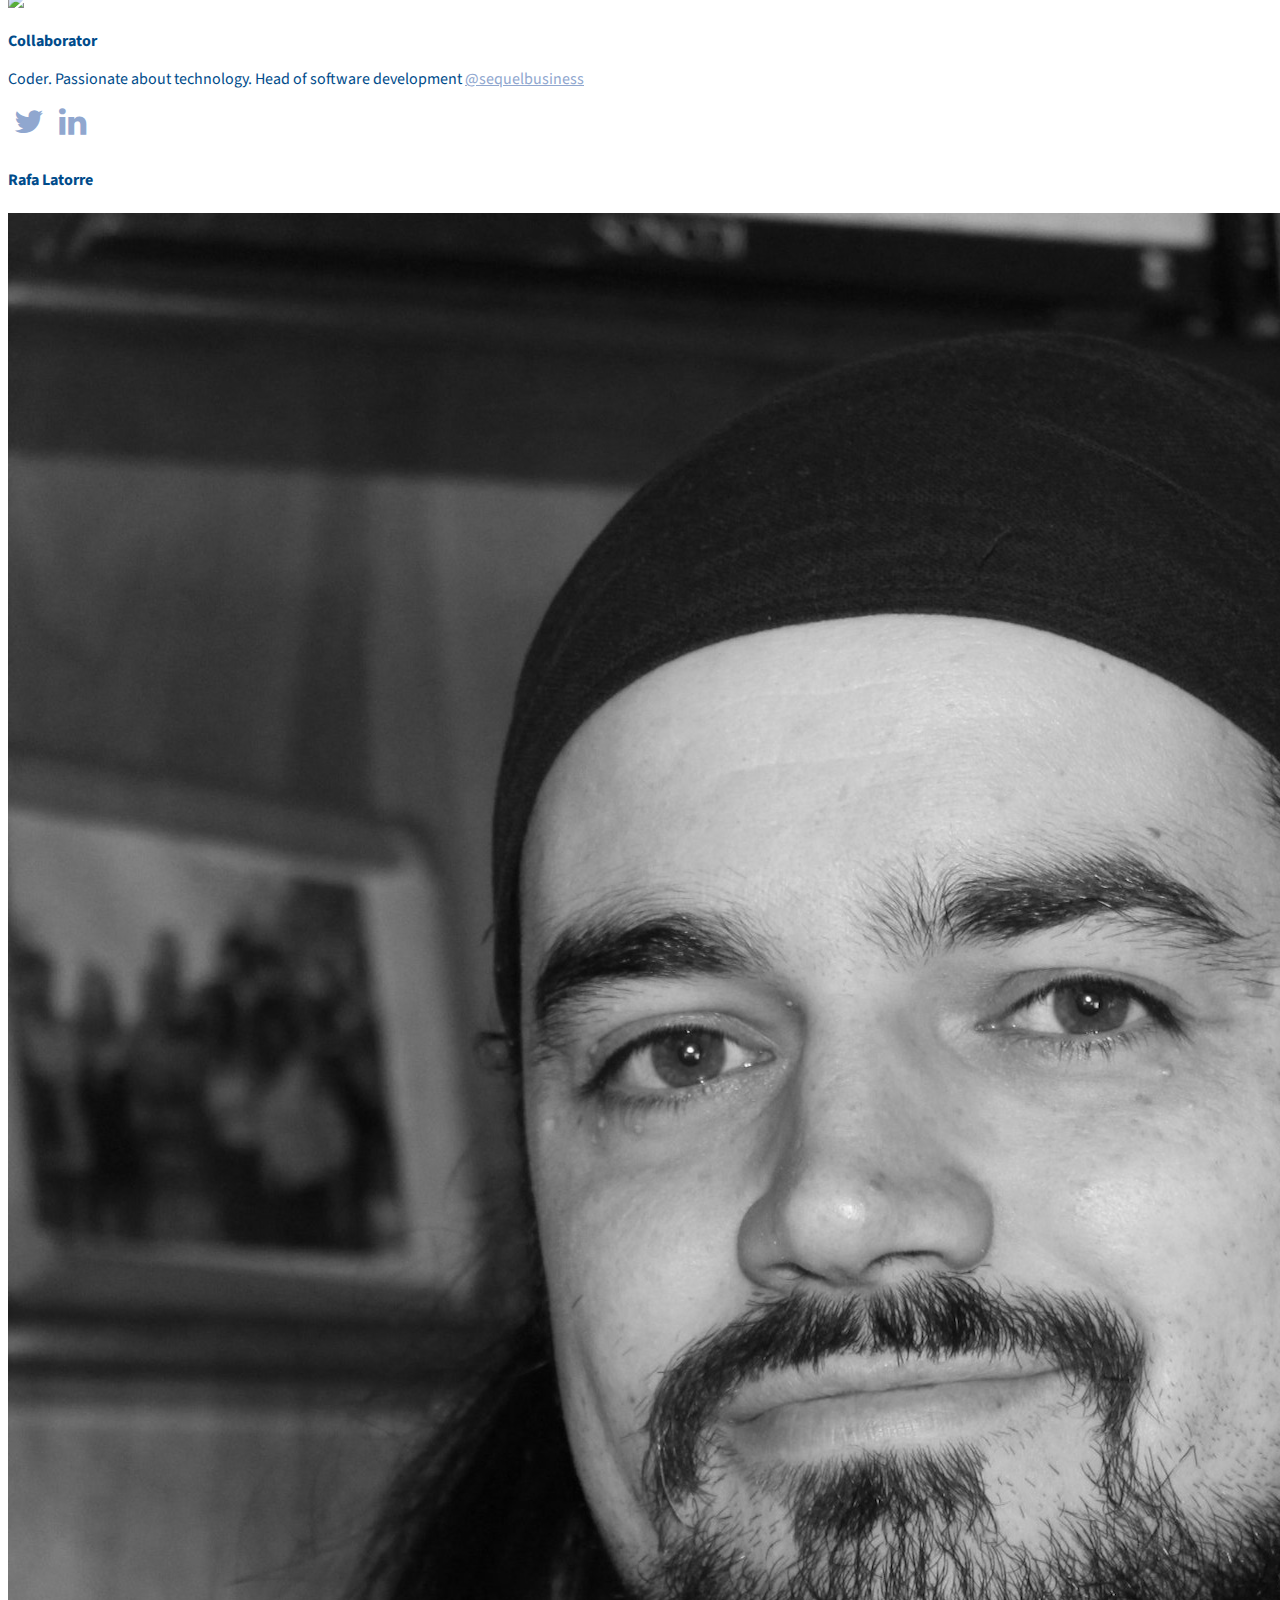
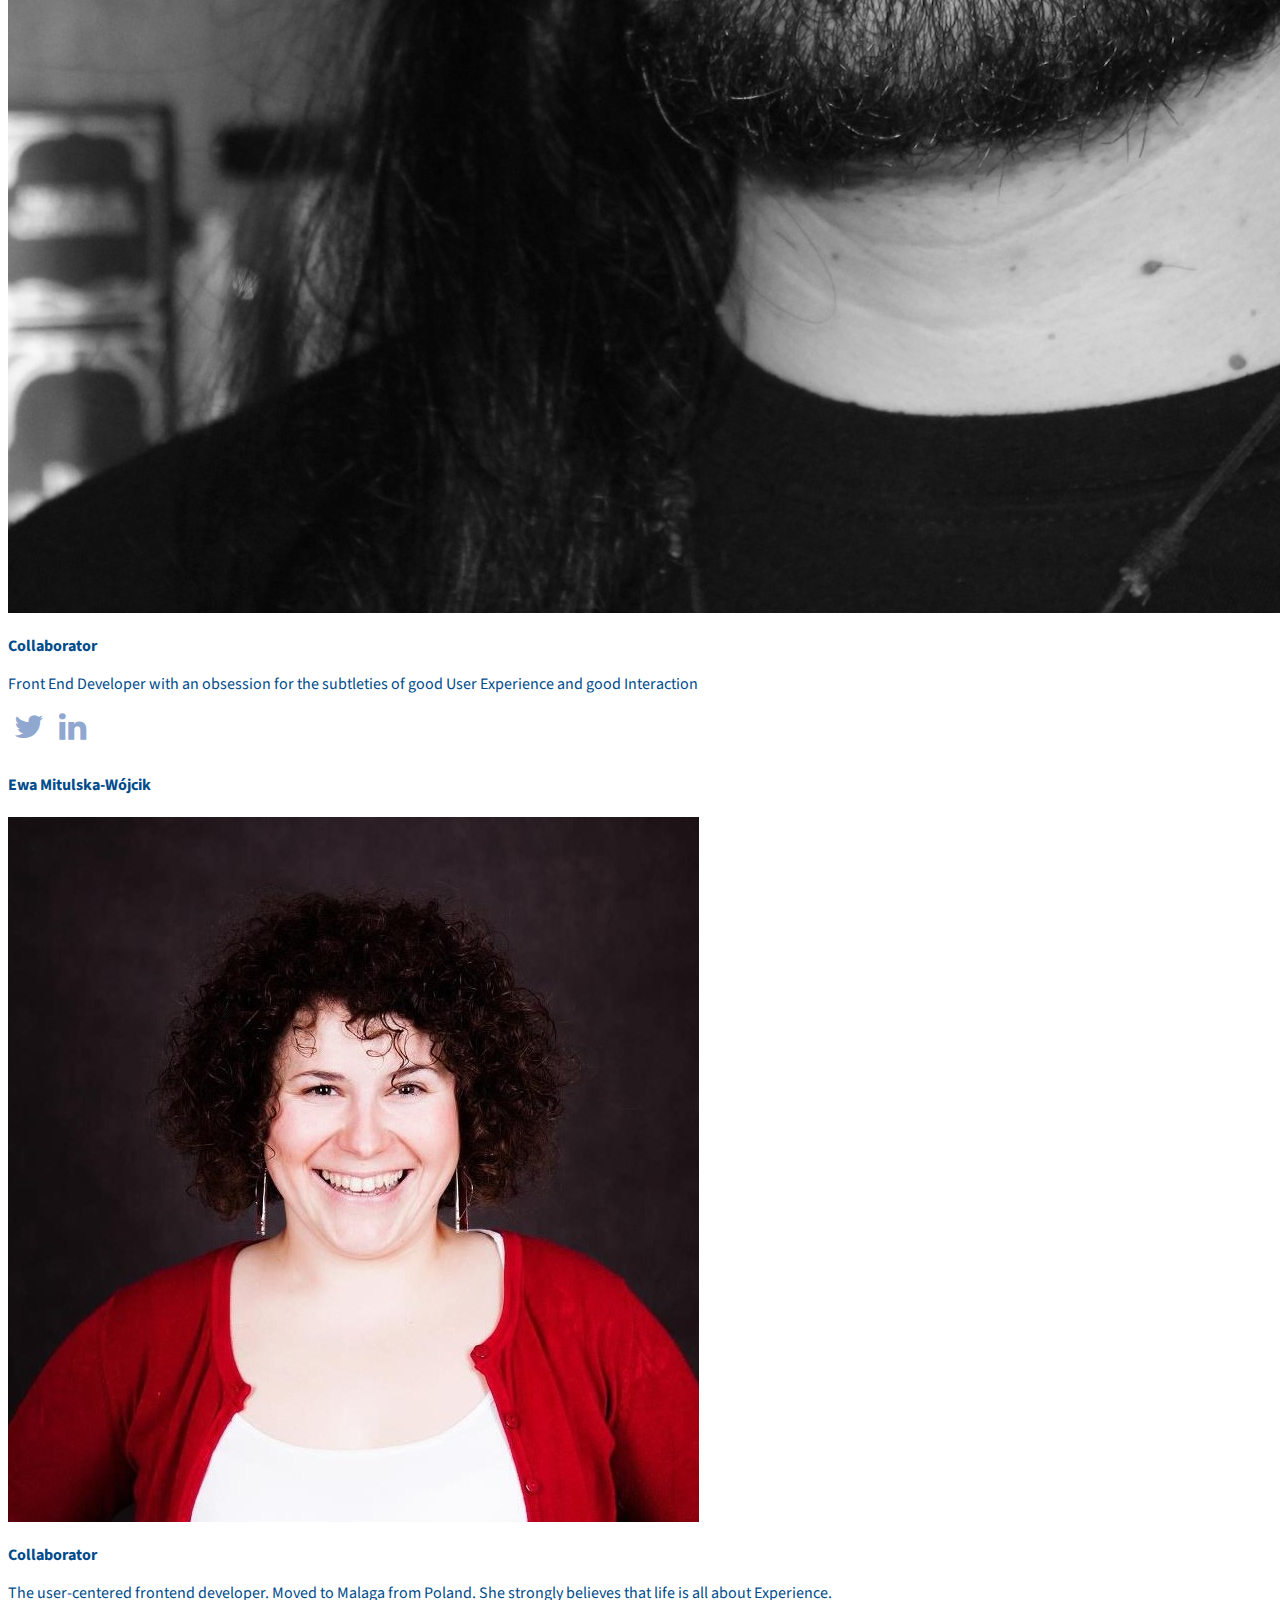
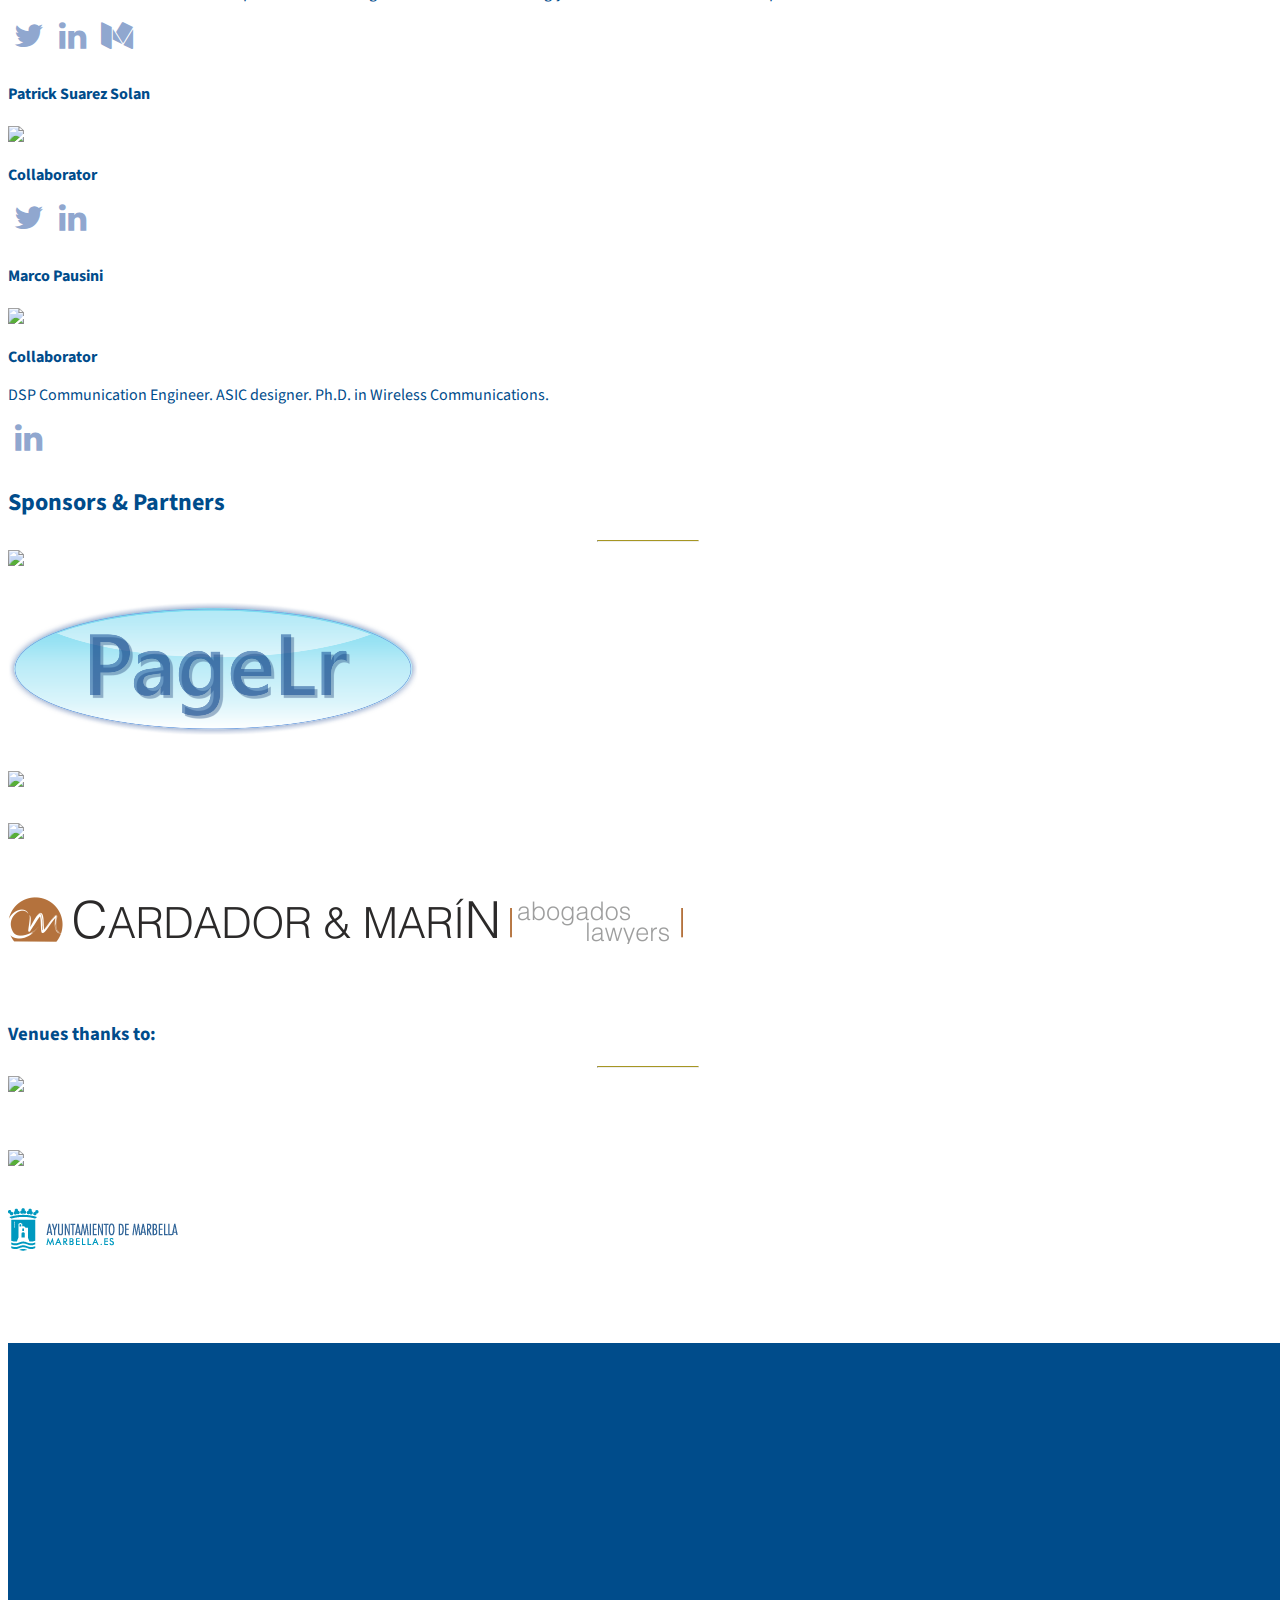
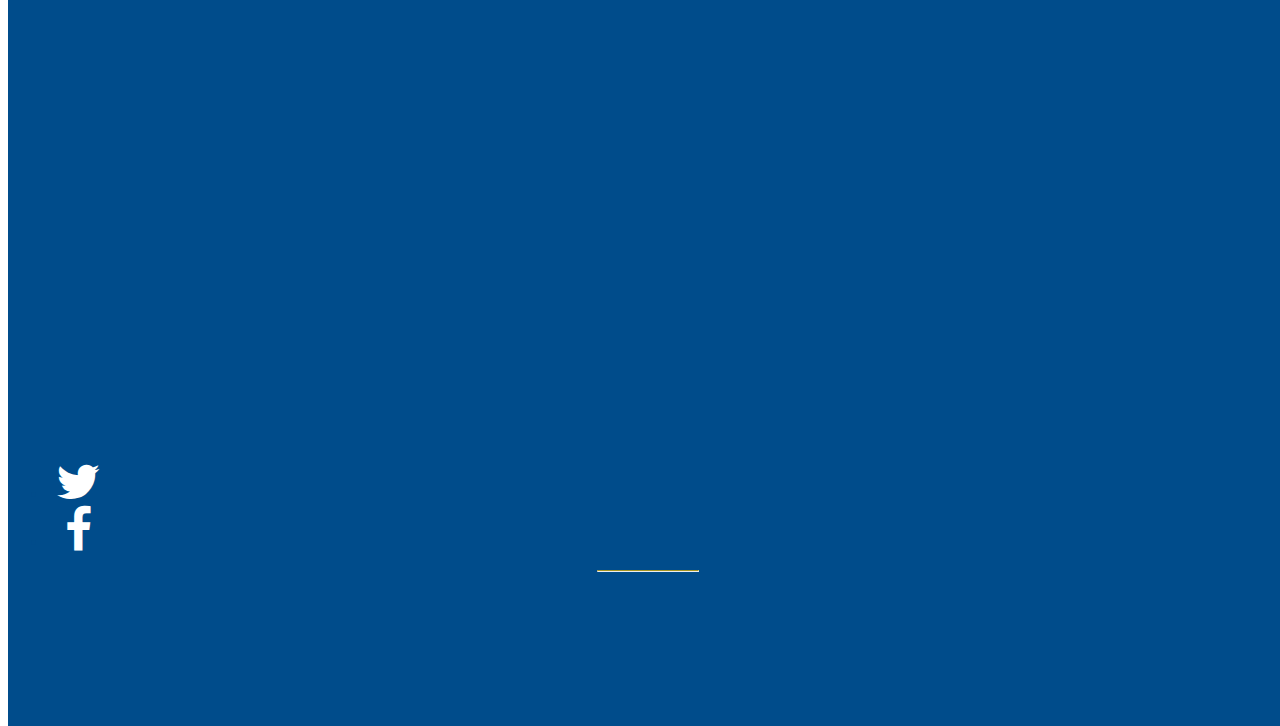
==== commit 1ff158c0: "Update upcoming and previous event." ====
--- a/index.html
+++ b/index.html
@@ -217,71 +217,59 @@
         <div class="row">
 
             <div class="col-md-12">
-                <h2>28th January 2016</h2>
+                <h2>20th April 2017</h2>
                 <hr/>
             </div>
             <div class="col-md-1">
                 <h3>7pm</h3>
             </div>
             <div class="col-md-10">
-                <h3>Frontend Makers - Making usability, design & frontend work together</h3>
-
+                <h3>Malaga<wbr>Makers Geek<wbr>Beers - Internet of Things</h3>
+                <h4>Agenda</h4>
+                <div class="row">
+                    <div class="col-md-7">
+                        <ul>
+                            <li>19:00  - Welcome &amp; intro to Malaga<wbr>Makers</li>
+
+                            <li>19:15 - Talk: IoT – Introduction to analytics, business models and architectures</li>
+
+                            <li>19:55 - Q&amp;A with Kevin Kalish</li>
+
+                            <li>20:15 - Lightning talks - 5 Minutes, non profit - GO!</li>
+
+                            <li>20:30 - FREE beers - Networking</li>
+                        </ul>
+                    </div>
+                </div>
+                <h4>Where?</h4>
                 <div class="row">
                     <div class="col-md-7">
                         <p>
-                        Malaga Makers is creating a new series of events targeted mainly to all the people working in the different parts of the apps and webapps frontend, <strong>Frontend Makers</strong>.
+                            <a href="https://growworking.com/grow-working-malaga/">Grow Working</a> - <a href="https://goo.gl/maps/xPcguuo4Nrj">Carril de la Cordobesa 29, local, 29003 Málaga</a>
                         </p>
-                        <p>
-                        The talks will be targeted mainly to designers, experts in user experience and frontend developers interested on learning new skills, though everyone will be welcomed.
-                        </p>
-                        <p>
-                        As always we will be having free beers and wine for the networking!
-                        </p>
-                    </div>
-                </div>
-
-                <h4>Where?</h4>
-                <div class="row">
+                    </div>
+                </div>
+
+                <h4>About <a href="https://www.linkedin.com/in/kevin-kalish-3041a44">Kevin Kalish</a></h4>
+
+                <div class="row">
+                    <div class="col-md-2">
+                        <div class="testimonials-item">
+                            <a href="https://www.linkedin.com/in/kevin-kalish-3041a44"><img class="img-testimonials img-responsive" src="img/kevin-kalish.jpg"></a>
+                        </div>
+                    </div>
                     <div class="col-md-7">
-                        <p>
-                            <a href="https://www.google.com/maps/place/Calle+Bodegueros,+21,+29006+M%C3%A1laga,+Spain/@36.7053557,-4.4504868,17z/data=!3m1!4b1!4m2!3m1!1s0xd72f77b45adf92b:0x753c7f428d3137fa?hl=en">Edificio Luxfor, Bloque 1</a><br>
-                            C. Bodegueros, 21 29006 Málaga
-                        </p>
-                    </div>
-                </div>
-
-                <h4>About <a href="https://es.linkedin.com/in/rafa-d-latorre-lópez-villalta-48438728">Rafa Latorre</a></h4>
-
-                <div class="row">
-                    <div class="col-md-2">
-                        <div class="testimonials-item">
-                            <a href="https://es.linkedin.com/in/rafa-d-latorre-lópez-villalta-48438728"><img class="img-testimonials img-responsive" src="img/rafa_bn.jpg"></a>
-                        </div>
-                    </div>
-                    <div class="col-md-7">
-                        <p>
-                        Rafa Latorre is UX chief and lead frontend developer at <a href="http://www.tolq.com/">Tolq.com</a> with more than 9 years of experience tackling user interface challenges.
-                        </p>
+                        <p>As Business Lead for IoT &amp; Advanced Analytics, Kevin Kalish was responsible for IoT at SAS Institute Australia, until permanently moving to Malaga at the end of 2016.</p>
+                        <p>Kevin worked with customers from diverse industries: Oil&amp;Gas, Mining, Transportation, Aviation and Manufacturing. Prior to this role, Kevin held various technical architecture roles at SAS, Oracle, NICE Systems &amp; Citibank</p>
                     </div>
                 </div>
 
                 <h4>Session</h4>
-                <div class="row">
-                    <div class="col-md-7">
-                        <p>
-                        Three main roles are involved in the creation of the frontend of a good application:  the usability expert, the visual designer and the frontend developer.
-                        </p>
-                        <p>
-                        Those different roles can be taken care by one or more people but way too often the needs and requirements of each one of them clash with horrible consequences leading to arguments, poor specs, frustrations and slow development.
-                        </p>
-                        <p>
-                        In this talk we will go through a story based on true events involving said roles that ended in a huge waste of time and a really disappointing design. After that we will go through the insights gained from the experience and the steps to make those roles play well along.
-                        </p>
-                    </div>
-                </div>
+                <p>Kevin Kalish talks about his experiences in the Asia Pacific region, implementing “Industrial Internet” solutions. Kevin talks about lessons learnt in the field and explains the necessary steps for a successful implementation of new business models.
+                </p>
 
                 <h4>How to attend</h4>
-                <p>Register in meetup.com using this link: <a href="http://www.meetup.com/MalagaMakers/events/227608792/">RSVP</a></p>
+                <p>Register in Meetup.com using this link: <a href="https://www.meetup.com/MalagaMakers/events/238673879/">RSVP</a></p>
 
             </div>
 
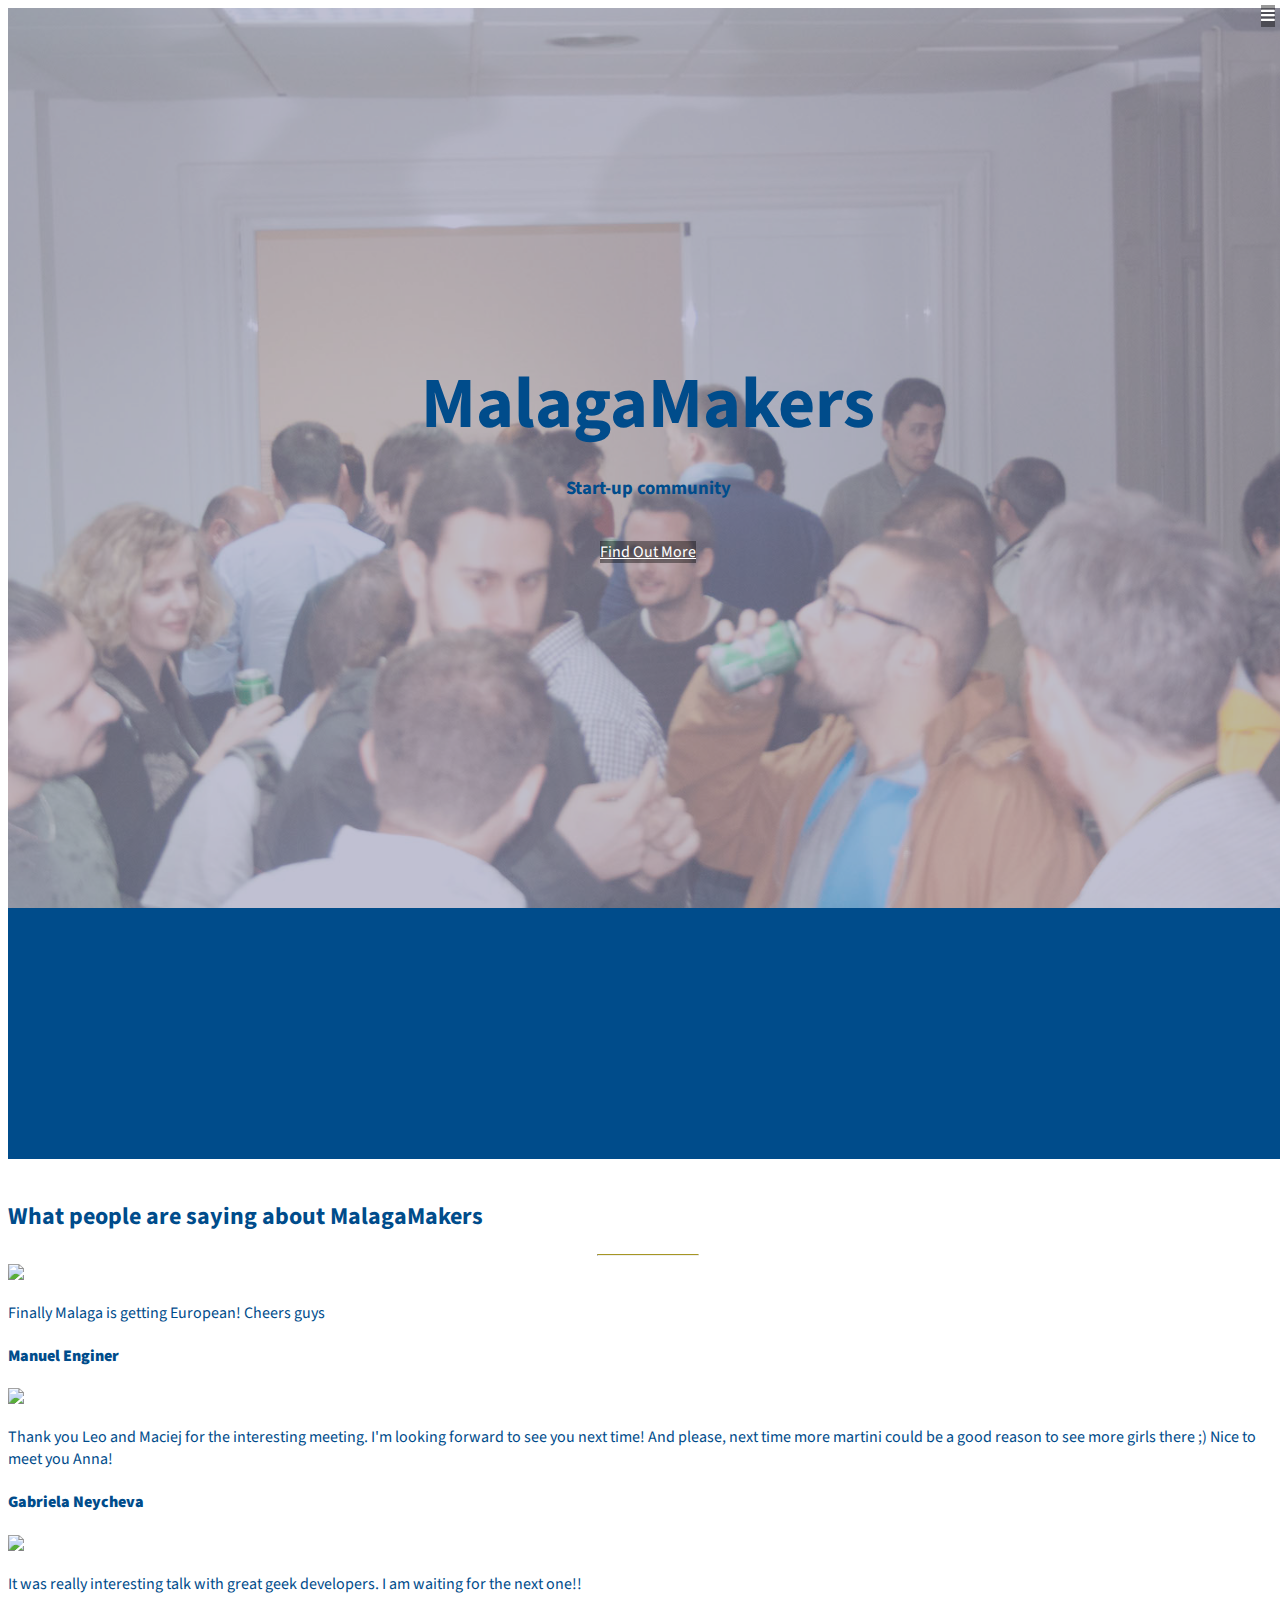
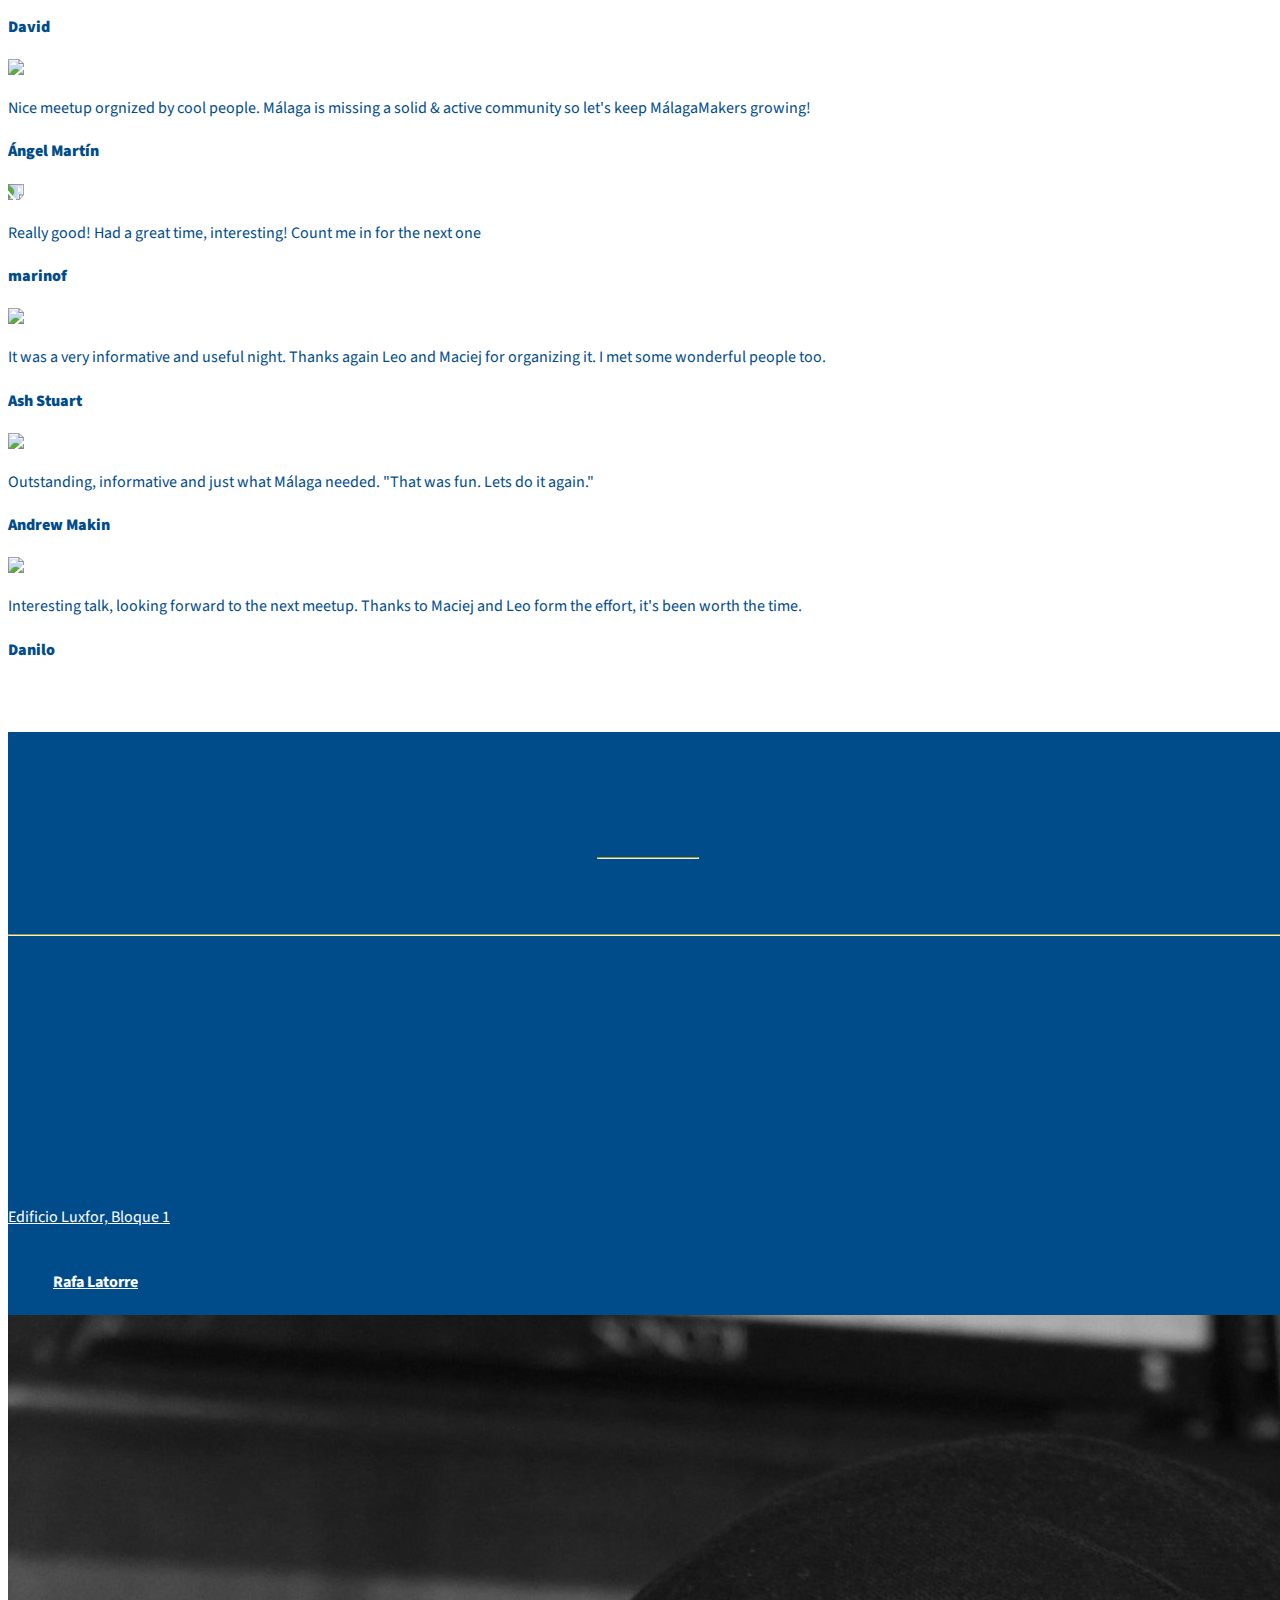
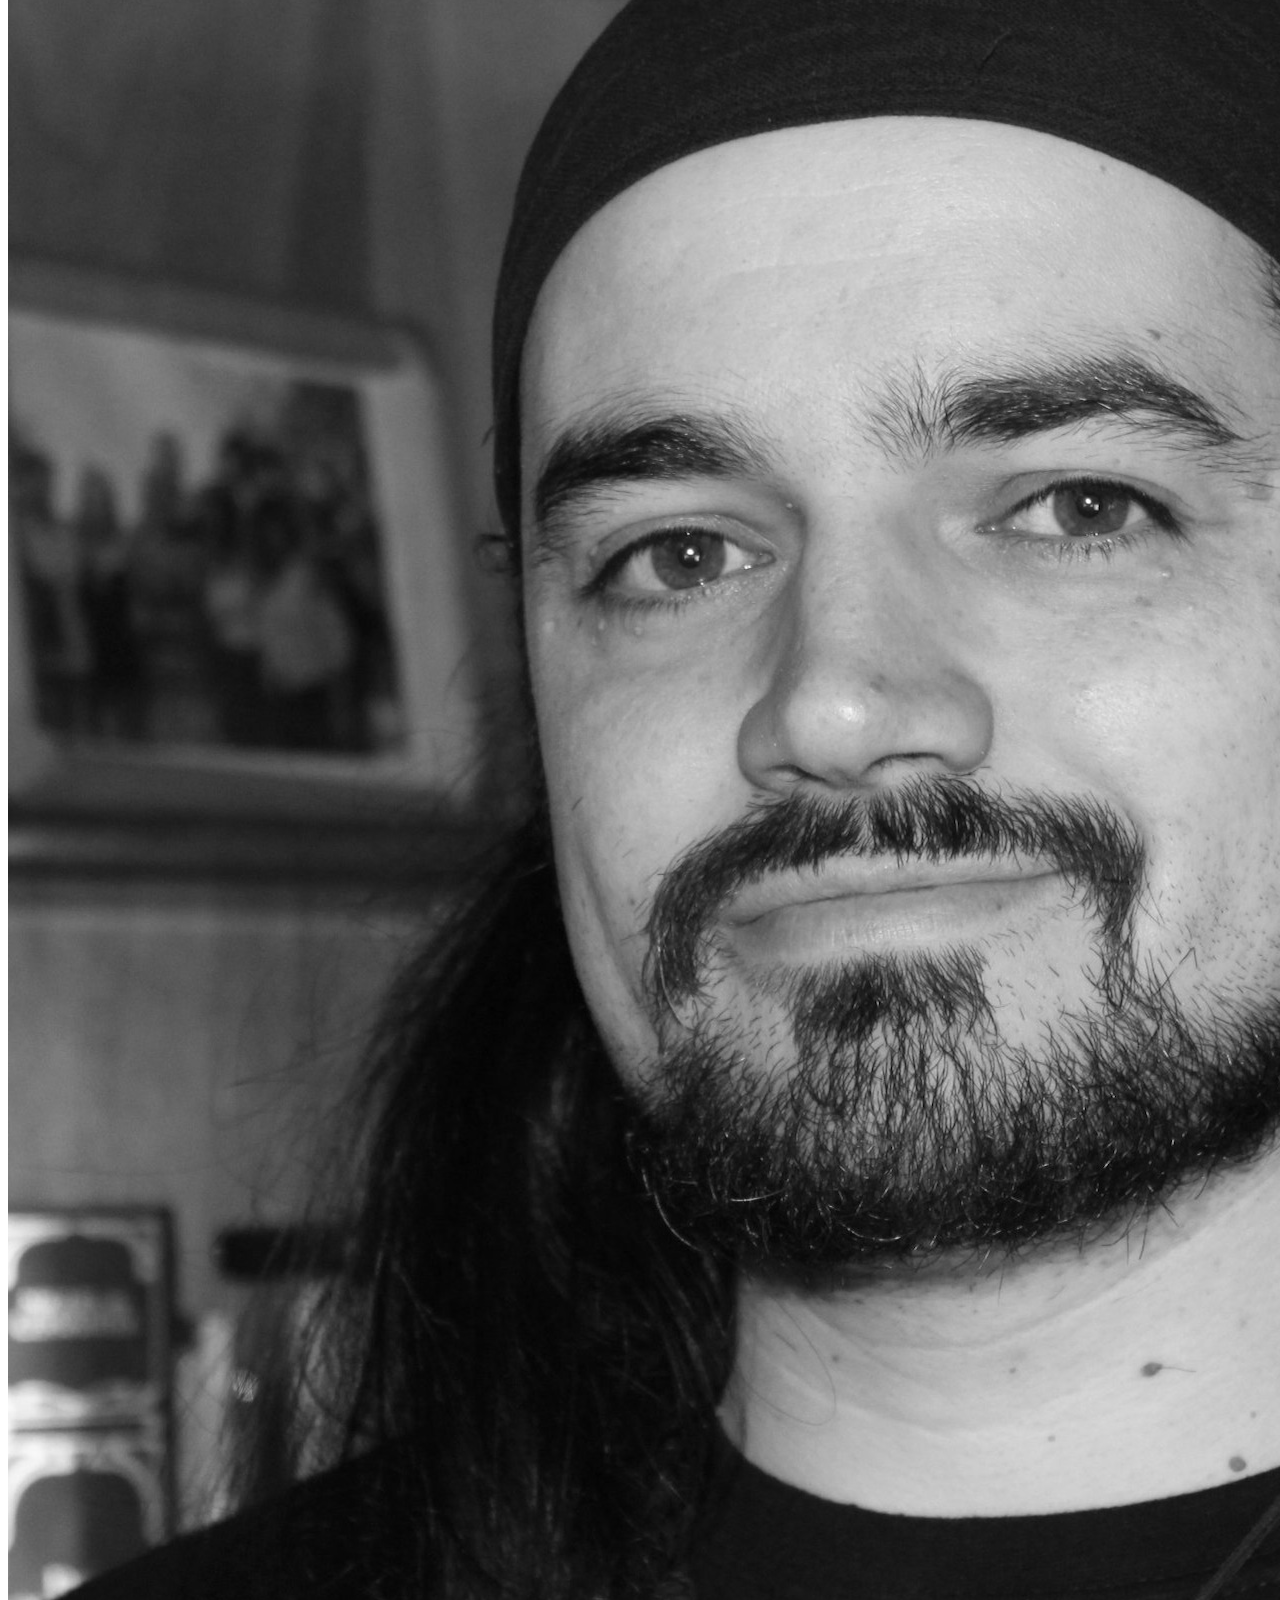
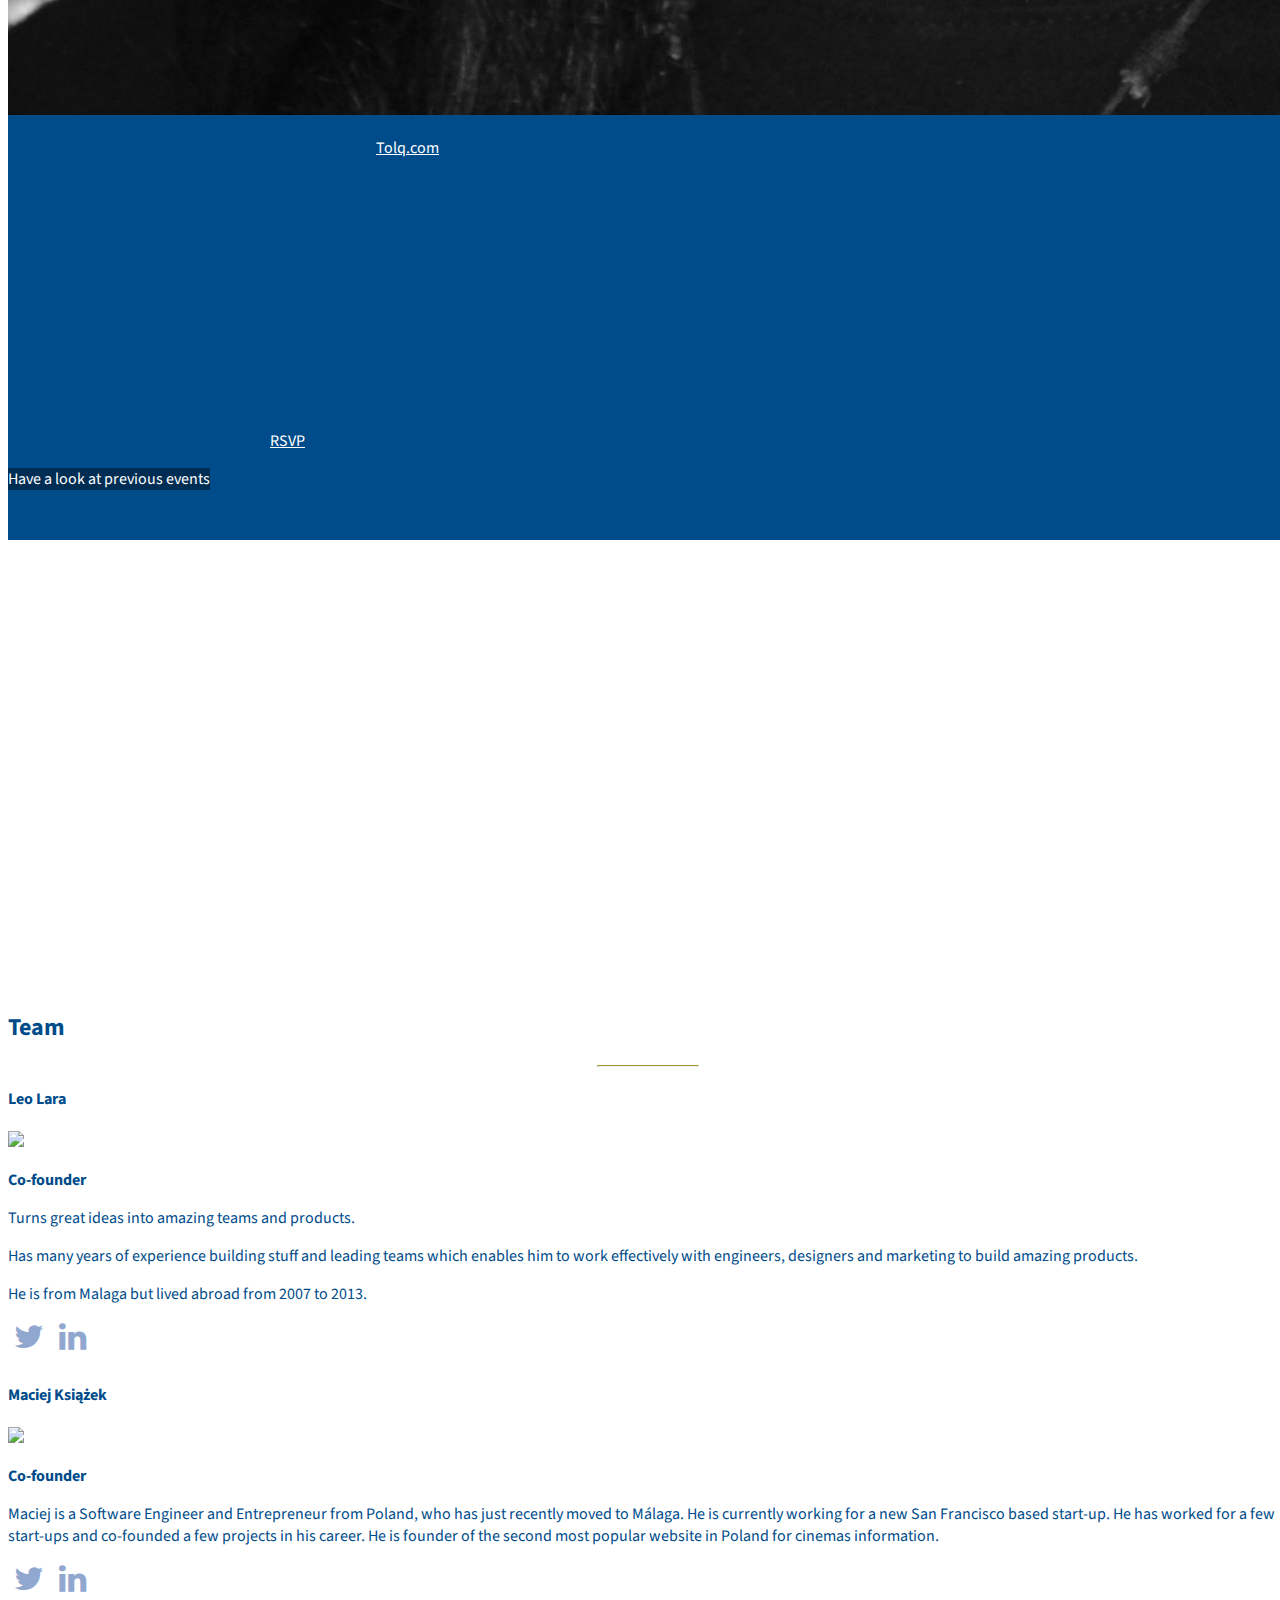
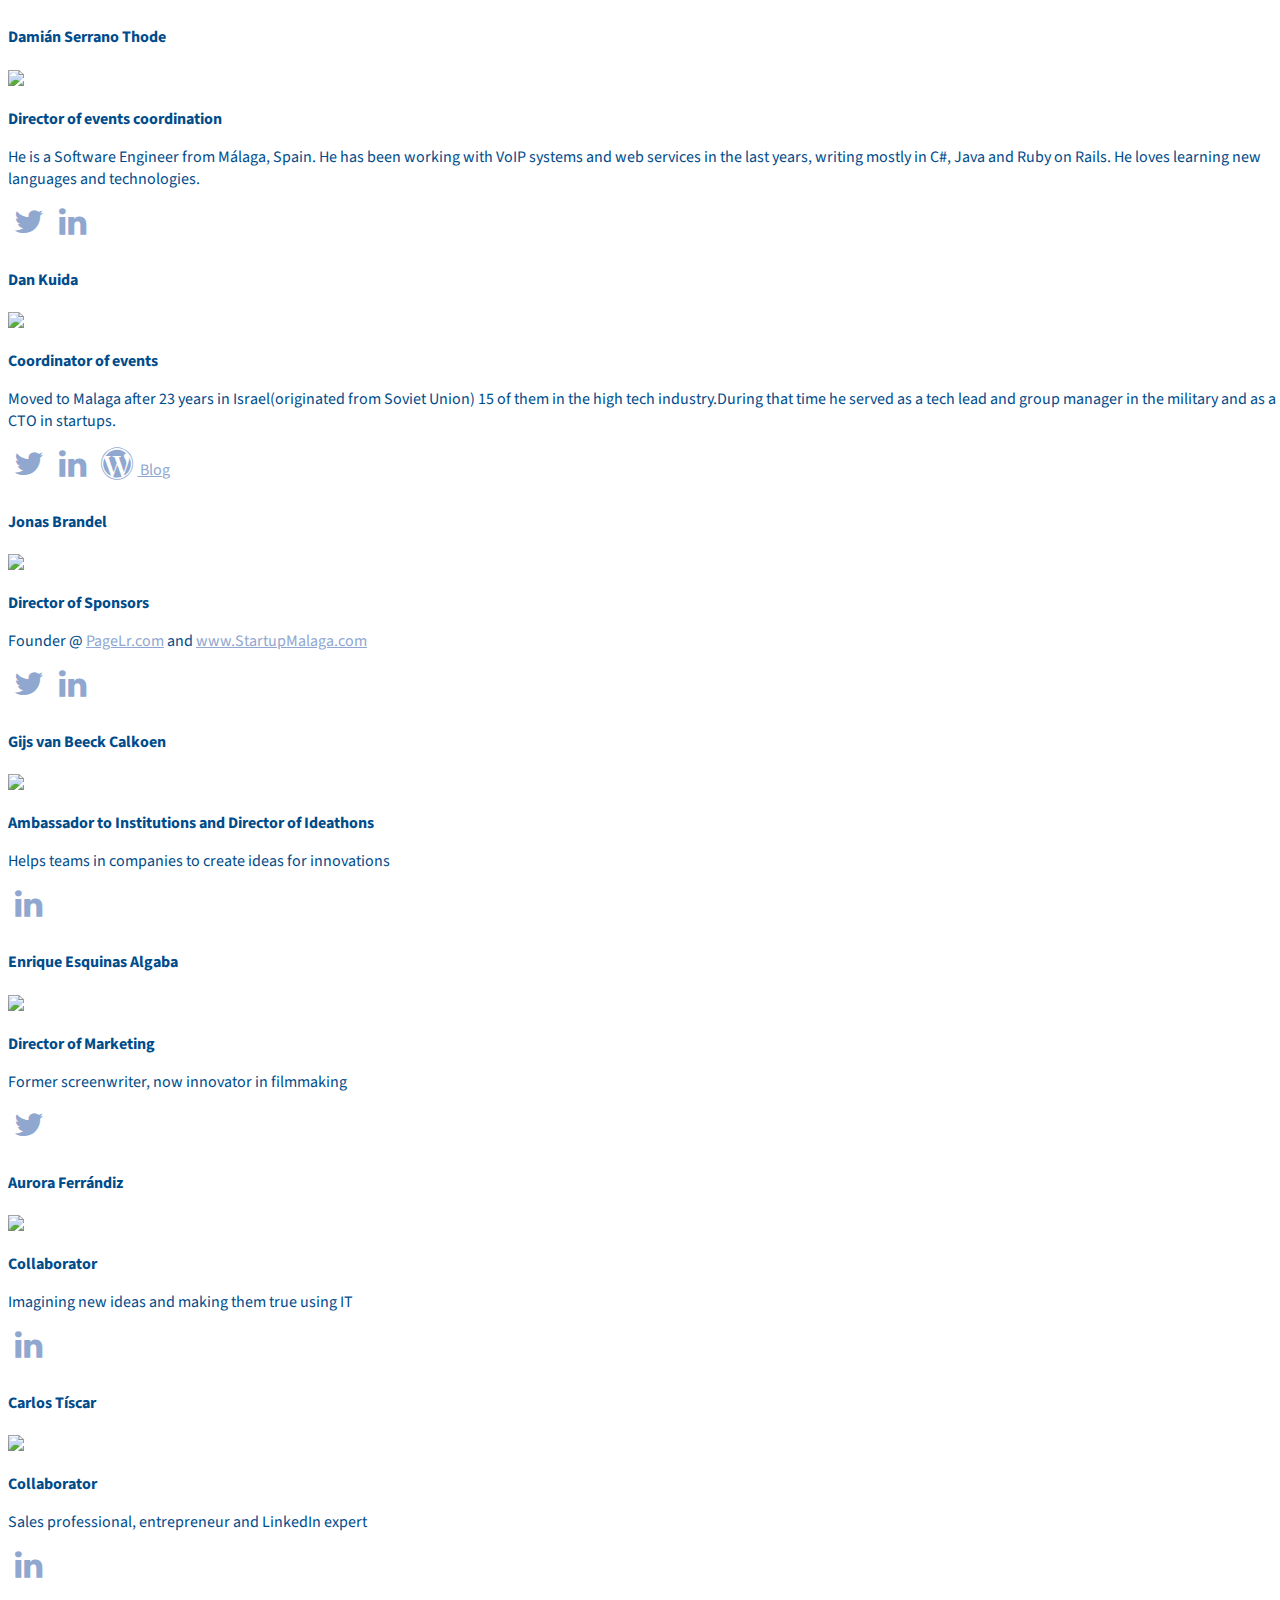
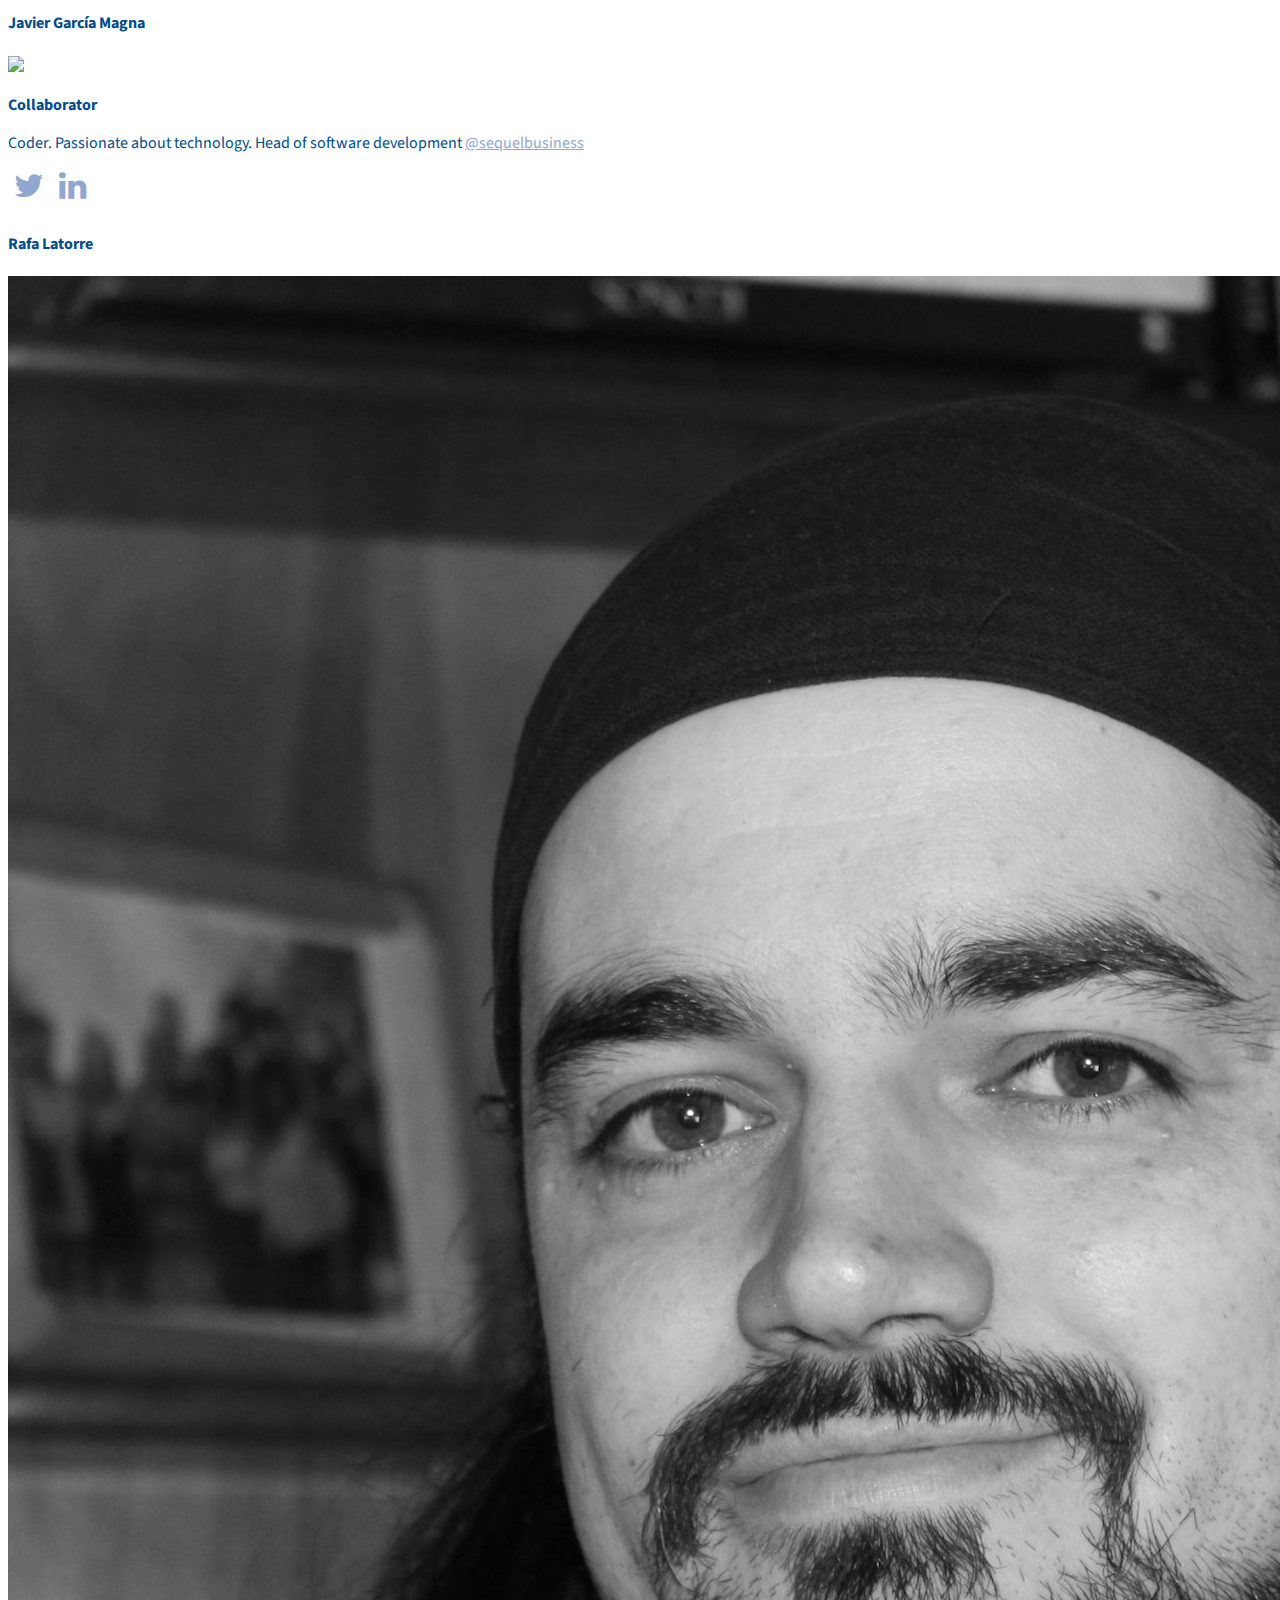
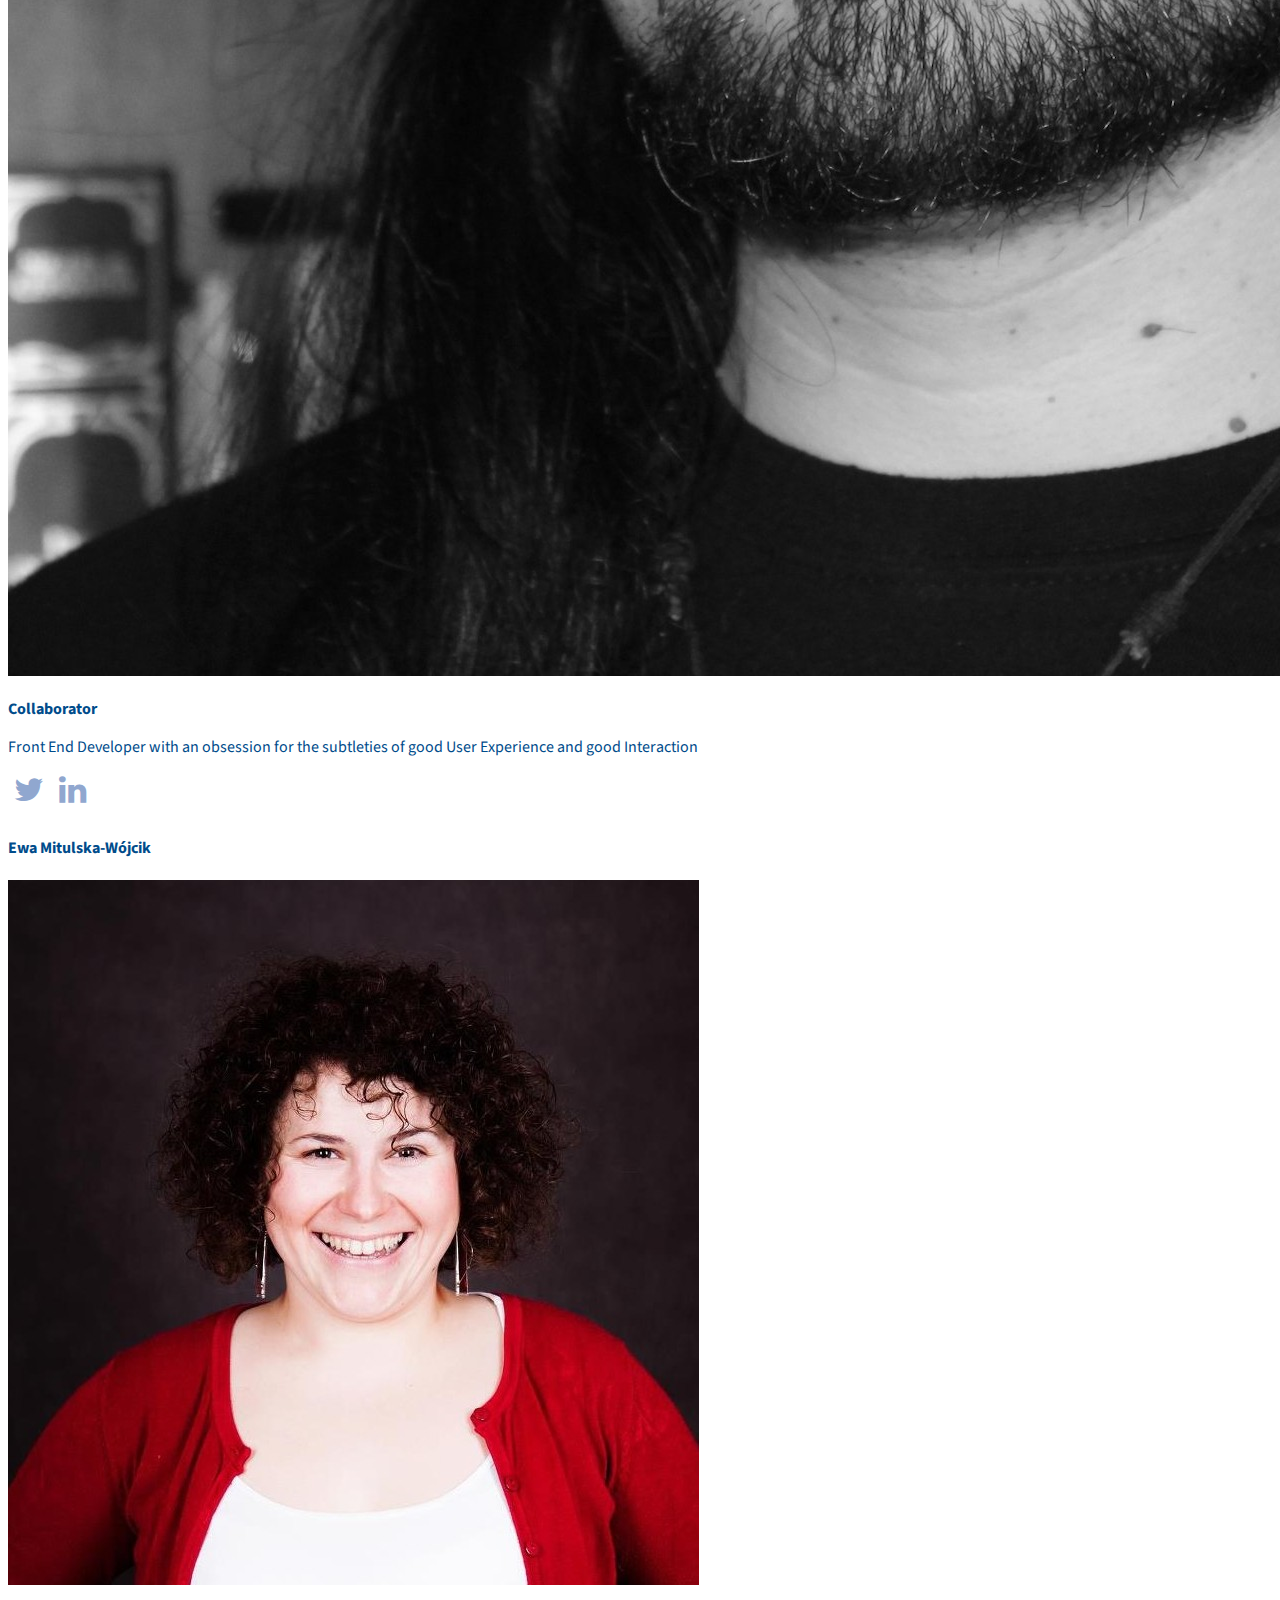
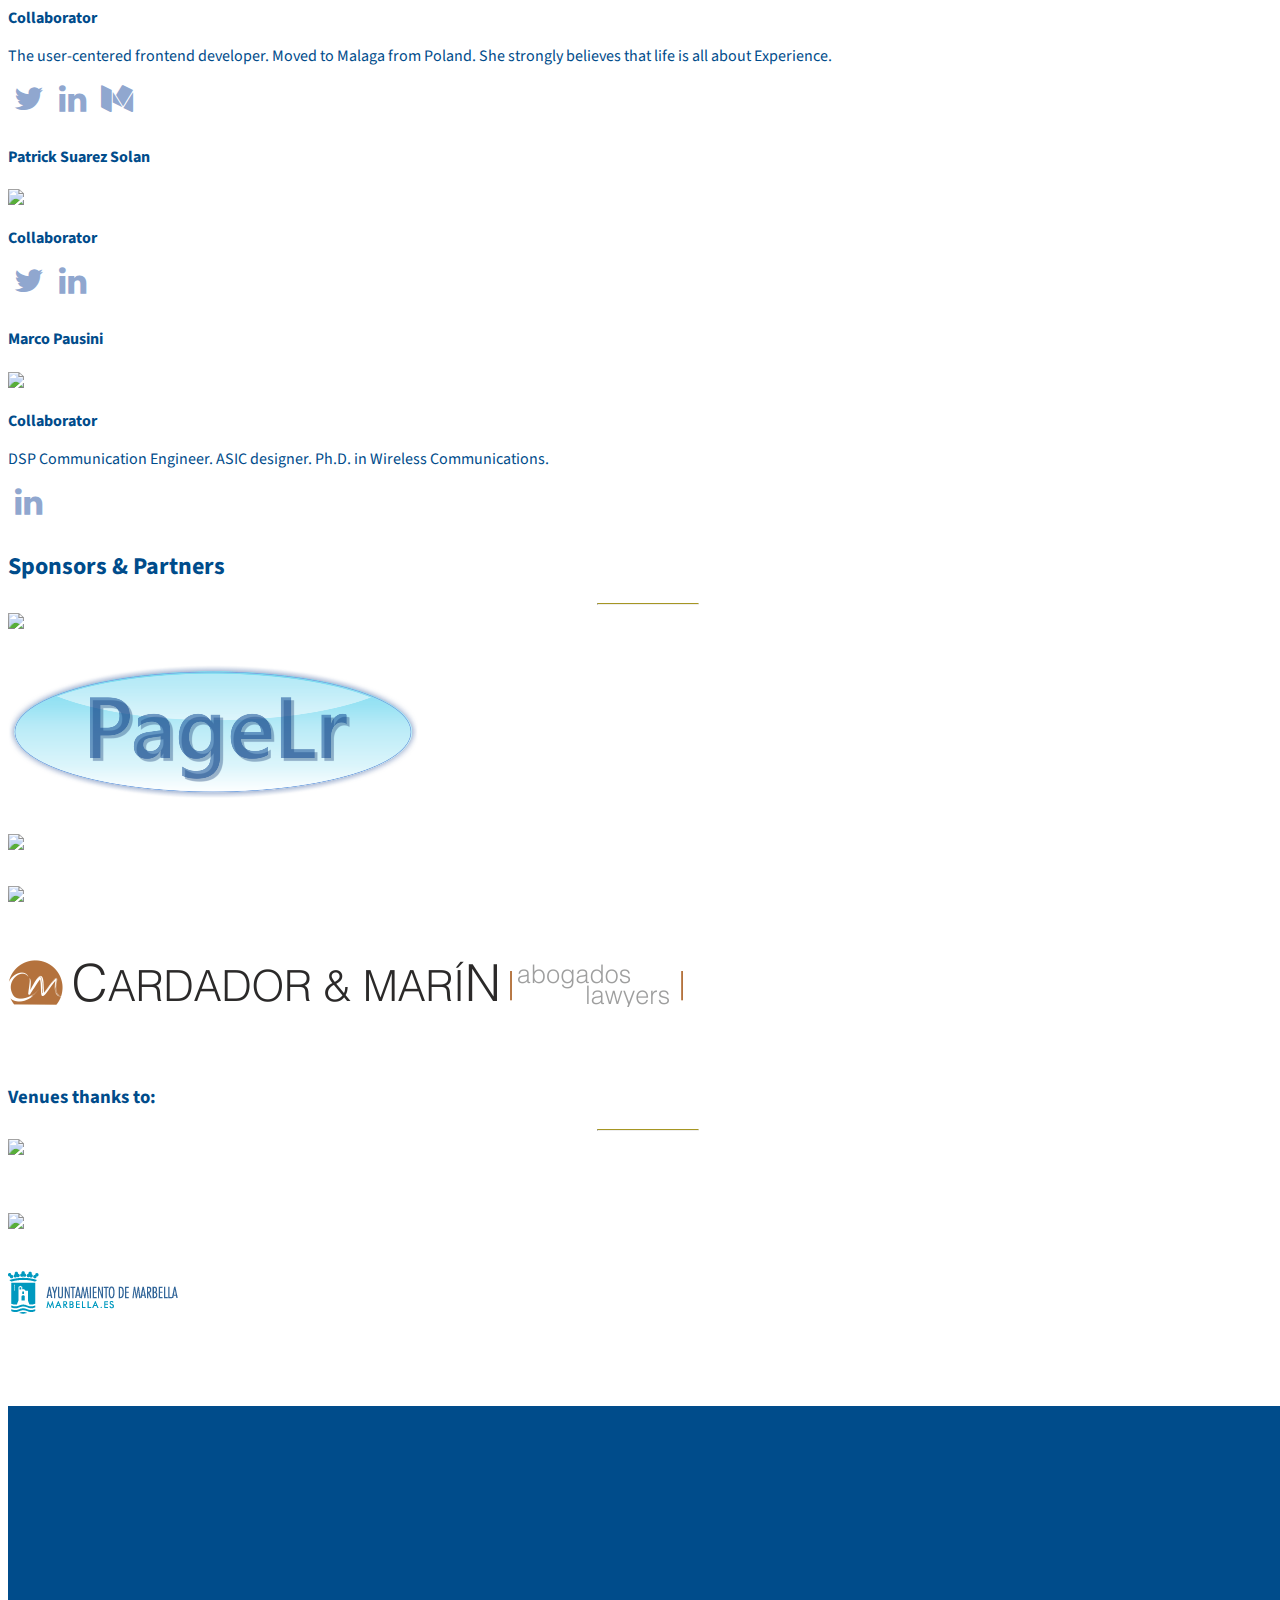
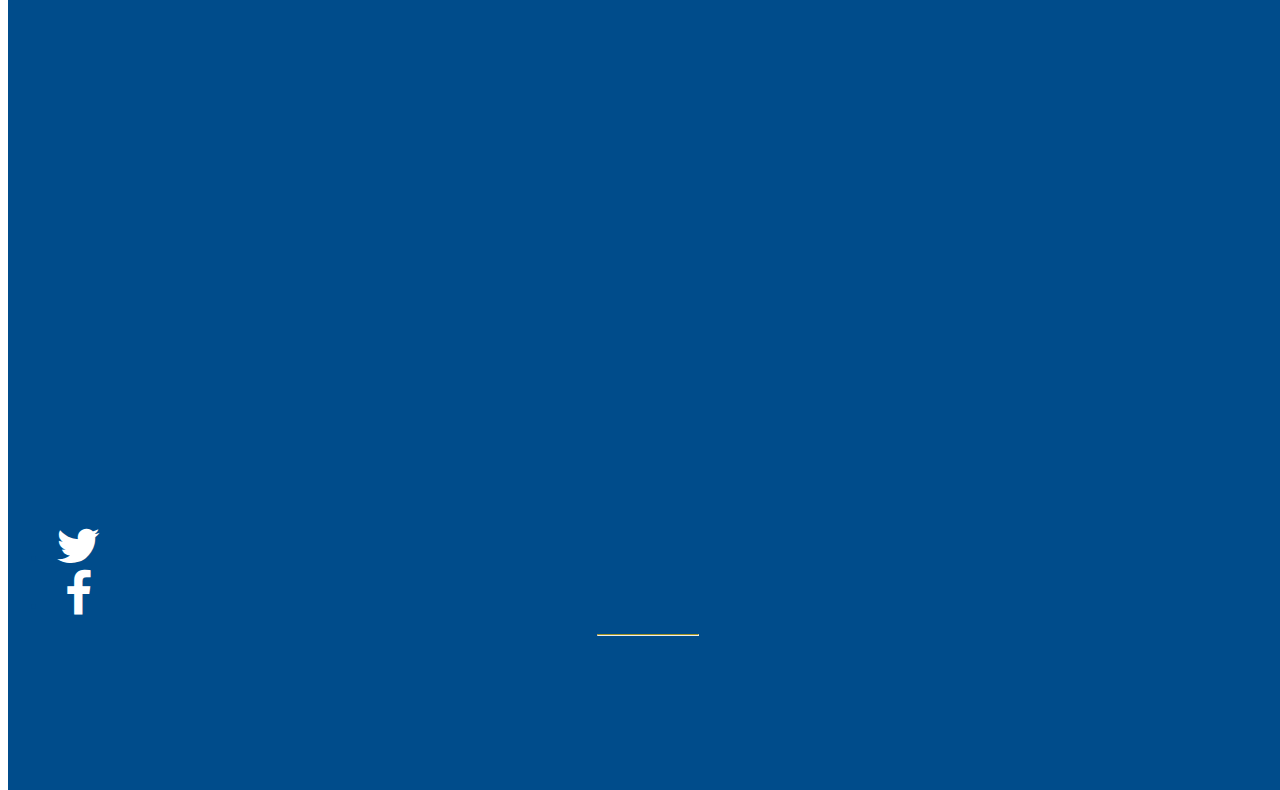
==== commit 8d209019: "Merge 0efbfd6c4555c7266b2aafa8cf90ca7938ab067b into c67b720e6770b147d64720edfe772e6c8f2c1dde" ====
--- a/index.html
+++ b/index.html
@@ -217,59 +217,71 @@
         <div class="row">
 
             <div class="col-md-12">
-                <h2>20th April 2017</h2>
+                <h2>28th January 2016</h2>
                 <hr/>
             </div>
             <div class="col-md-1">
                 <h3>7pm</h3>
             </div>
             <div class="col-md-10">
-                <h3>Malaga<wbr>Makers Geek<wbr>Beers - Internet of Things</h3>
-                <h4>Agenda</h4>
+                <h3>Frontend Makers - Making usability, design & frontend work together</h3>
+
                 <div class="row">
                     <div class="col-md-7">
-                        <ul>
-                            <li>19:00  - Welcome &amp; intro to Malaga<wbr>Makers</li>
-
-                            <li>19:15 - Talk: IoT – Introduction to analytics, business models and architectures</li>
-
-                            <li>19:55 - Q&amp;A with Kevin Kalish</li>
-
-                            <li>20:15 - Lightning talks - 5 Minutes, non profit - GO!</li>
-
-                            <li>20:30 - FREE beers - Networking</li>
-                        </ul>
-                    </div>
-                </div>
+                        <p>
+                        Malaga Makers is creating a new series of events targeted mainly to all the people working in the different parts of the apps and webapps frontend, <strong>Frontend Makers</strong>.
+                        </p>
+                        <p>
+                        The talks will be targeted mainly to designers, experts in user experience and frontend developers interested on learning new skills, though everyone will be welcomed.
+                        </p>
+                        <p>
+                        As always we will be having free beers and wine for the networking!
+                        </p>
+                    </div>
+                </div>
+
                 <h4>Where?</h4>
                 <div class="row">
                     <div class="col-md-7">
                         <p>
-                            <a href="https://growworking.com/grow-working-malaga/">Grow Working</a> - <a href="https://goo.gl/maps/xPcguuo4Nrj">Carril de la Cordobesa 29, local, 29003 Málaga</a>
-                        </p>
-                    </div>
-                </div>
-
-                <h4>About <a href="https://www.linkedin.com/in/kevin-kalish-3041a44">Kevin Kalish</a></h4>
+                            <a href="https://www.google.com/maps/place/Calle+Bodegueros,+21,+29006+M%C3%A1laga,+Spain/@36.7053557,-4.4504868,17z/data=!3m1!4b1!4m2!3m1!1s0xd72f77b45adf92b:0x753c7f428d3137fa?hl=en">Edificio Luxfor, Bloque 1</a><br>
+                            C. Bodegueros, 21 29006 Málaga
+                        </p>
+                    </div>
+                </div>
+
+                <h4>About <a href="https://es.linkedin.com/in/rafa-d-latorre-lópez-villalta-48438728">Rafa Latorre</a></h4>
 
                 <div class="row">
                     <div class="col-md-2">
                         <div class="testimonials-item">
-                            <a href="https://www.linkedin.com/in/kevin-kalish-3041a44"><img class="img-testimonials img-responsive" src="img/kevin-kalish.jpg"></a>
+                            <a href="https://es.linkedin.com/in/rafa-d-latorre-lópez-villalta-48438728"><img class="img-testimonials img-responsive" src="img/rafa_bn.jpg"></a>
                         </div>
                     </div>
                     <div class="col-md-7">
-                        <p>As Business Lead for IoT &amp; Advanced Analytics, Kevin Kalish was responsible for IoT at SAS Institute Australia, until permanently moving to Malaga at the end of 2016.</p>
-                        <p>Kevin worked with customers from diverse industries: Oil&amp;Gas, Mining, Transportation, Aviation and Manufacturing. Prior to this role, Kevin held various technical architecture roles at SAS, Oracle, NICE Systems &amp; Citibank</p>
+                        <p>
+                        Rafa Latorre is UX chief and lead frontend developer at <a href="http://www.tolq.com/">Tolq.com</a> with more than 9 years of experience tackling user interface challenges.
+                        </p>
                     </div>
                 </div>
 
                 <h4>Session</h4>
-                <p>Kevin Kalish talks about his experiences in the Asia Pacific region, implementing “Industrial Internet” solutions. Kevin talks about lessons learnt in the field and explains the necessary steps for a successful implementation of new business models.
-                </p>
+                <div class="row">
+                    <div class="col-md-7">
+                        <p>
+                        Three main roles are involved in the creation of the frontend of a good application:  the usability expert, the visual designer and the frontend developer.
+                        </p>
+                        <p>
+                        Those different roles can be taken care by one or more people but way too often the needs and requirements of each one of them clash with horrible consequences leading to arguments, poor specs, frustrations and slow development.
+                        </p>
+                        <p>
+                        In this talk we will go through a story based on true events involving said roles that ended in a huge waste of time and a really disappointing design. After that we will go through the insights gained from the experience and the steps to make those roles play well along.
+                        </p>
+                    </div>
+                </div>
 
                 <h4>How to attend</h4>
-                <p>Register in Meetup.com using this link: <a href="https://www.meetup.com/MalagaMakers/events/238673879/">RSVP</a></p>
+                <p>Register in meetup.com using this link: <a href="http://www.meetup.com/MalagaMakers/events/227608792/">RSVP</a></p>
 
             </div>
 
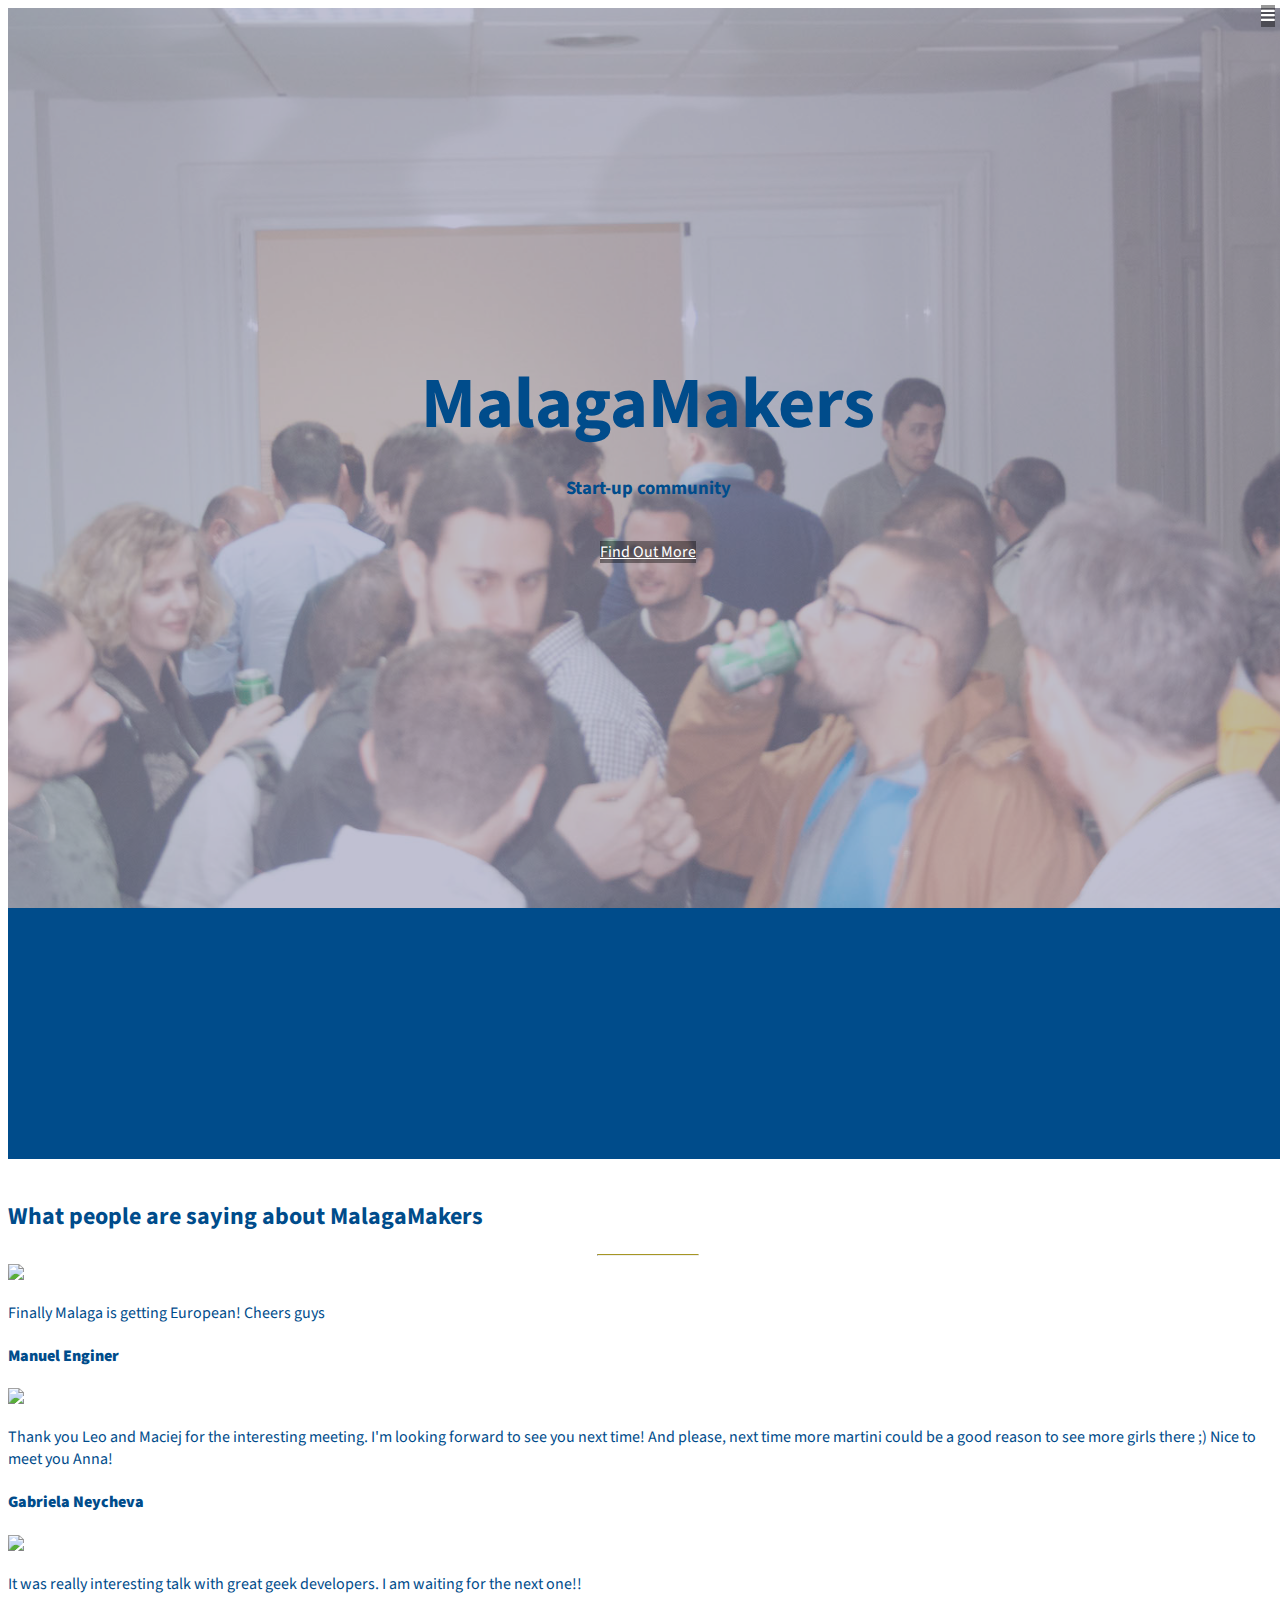
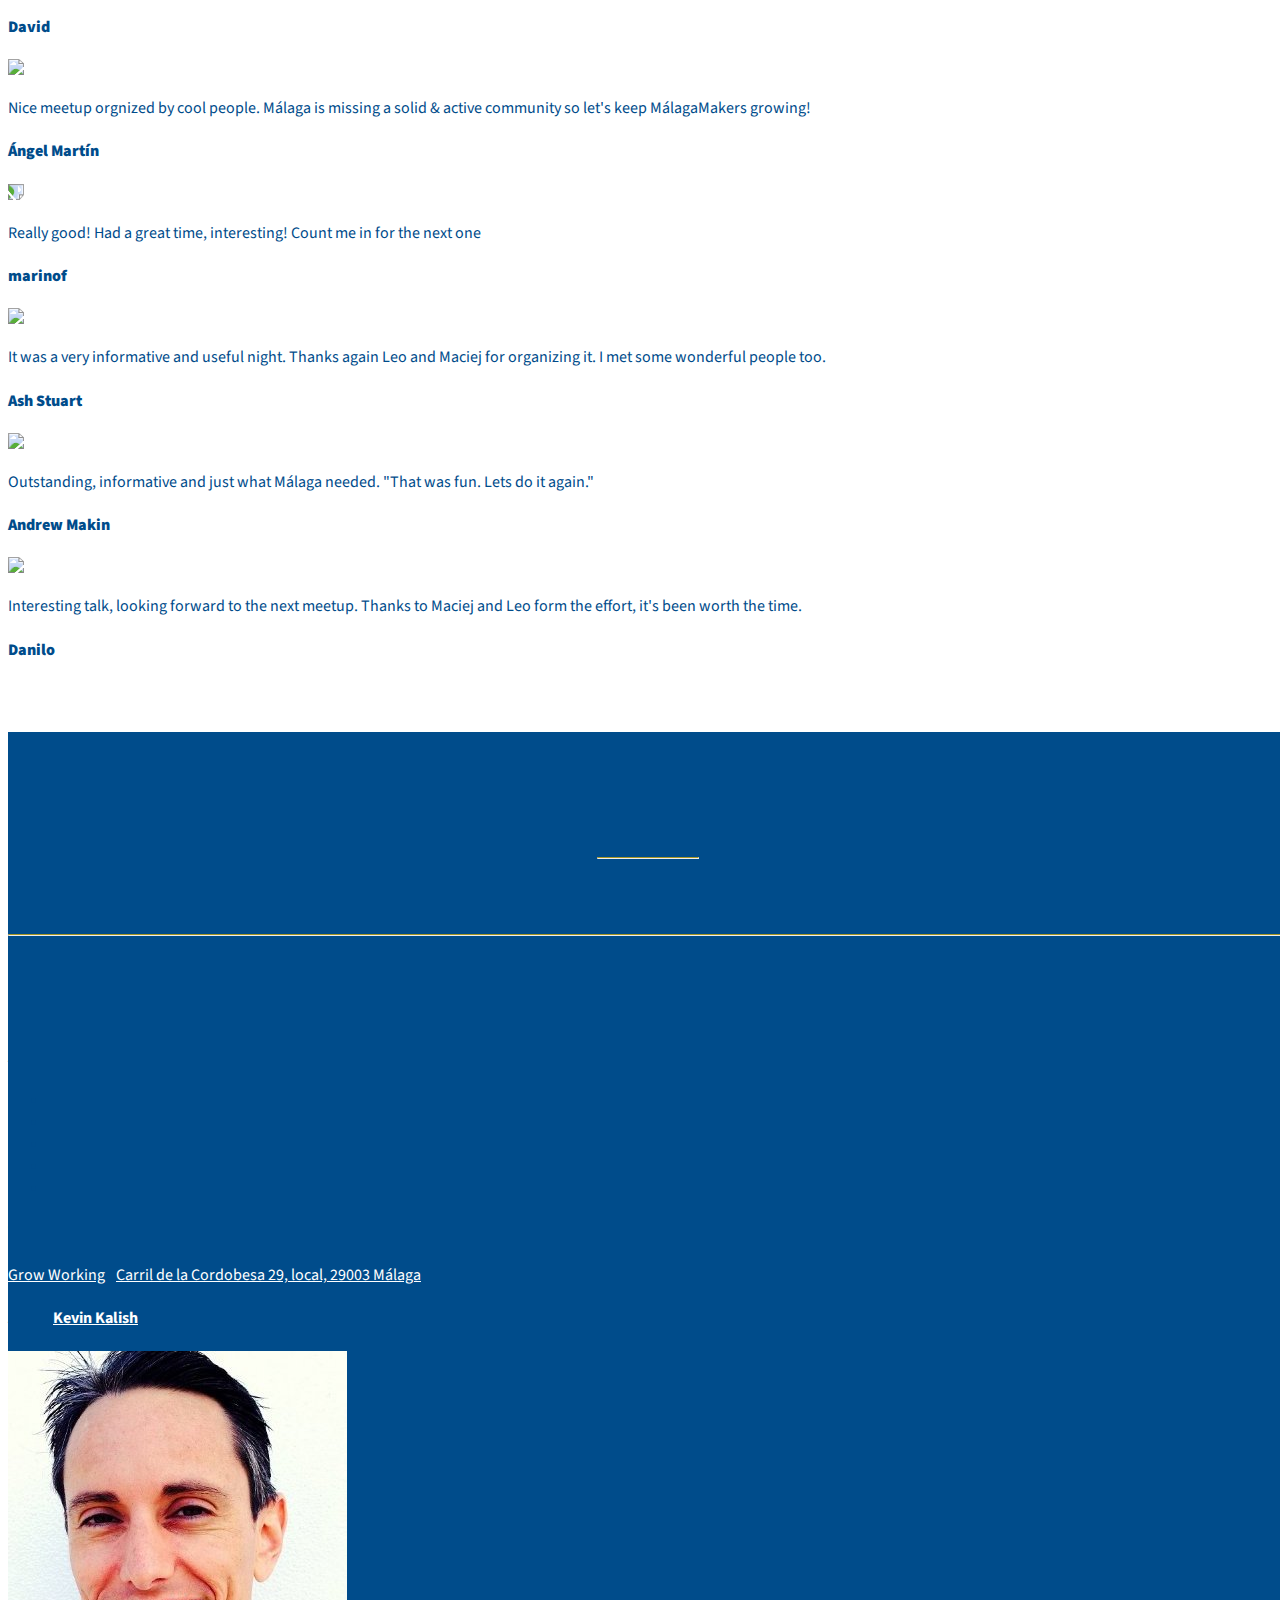
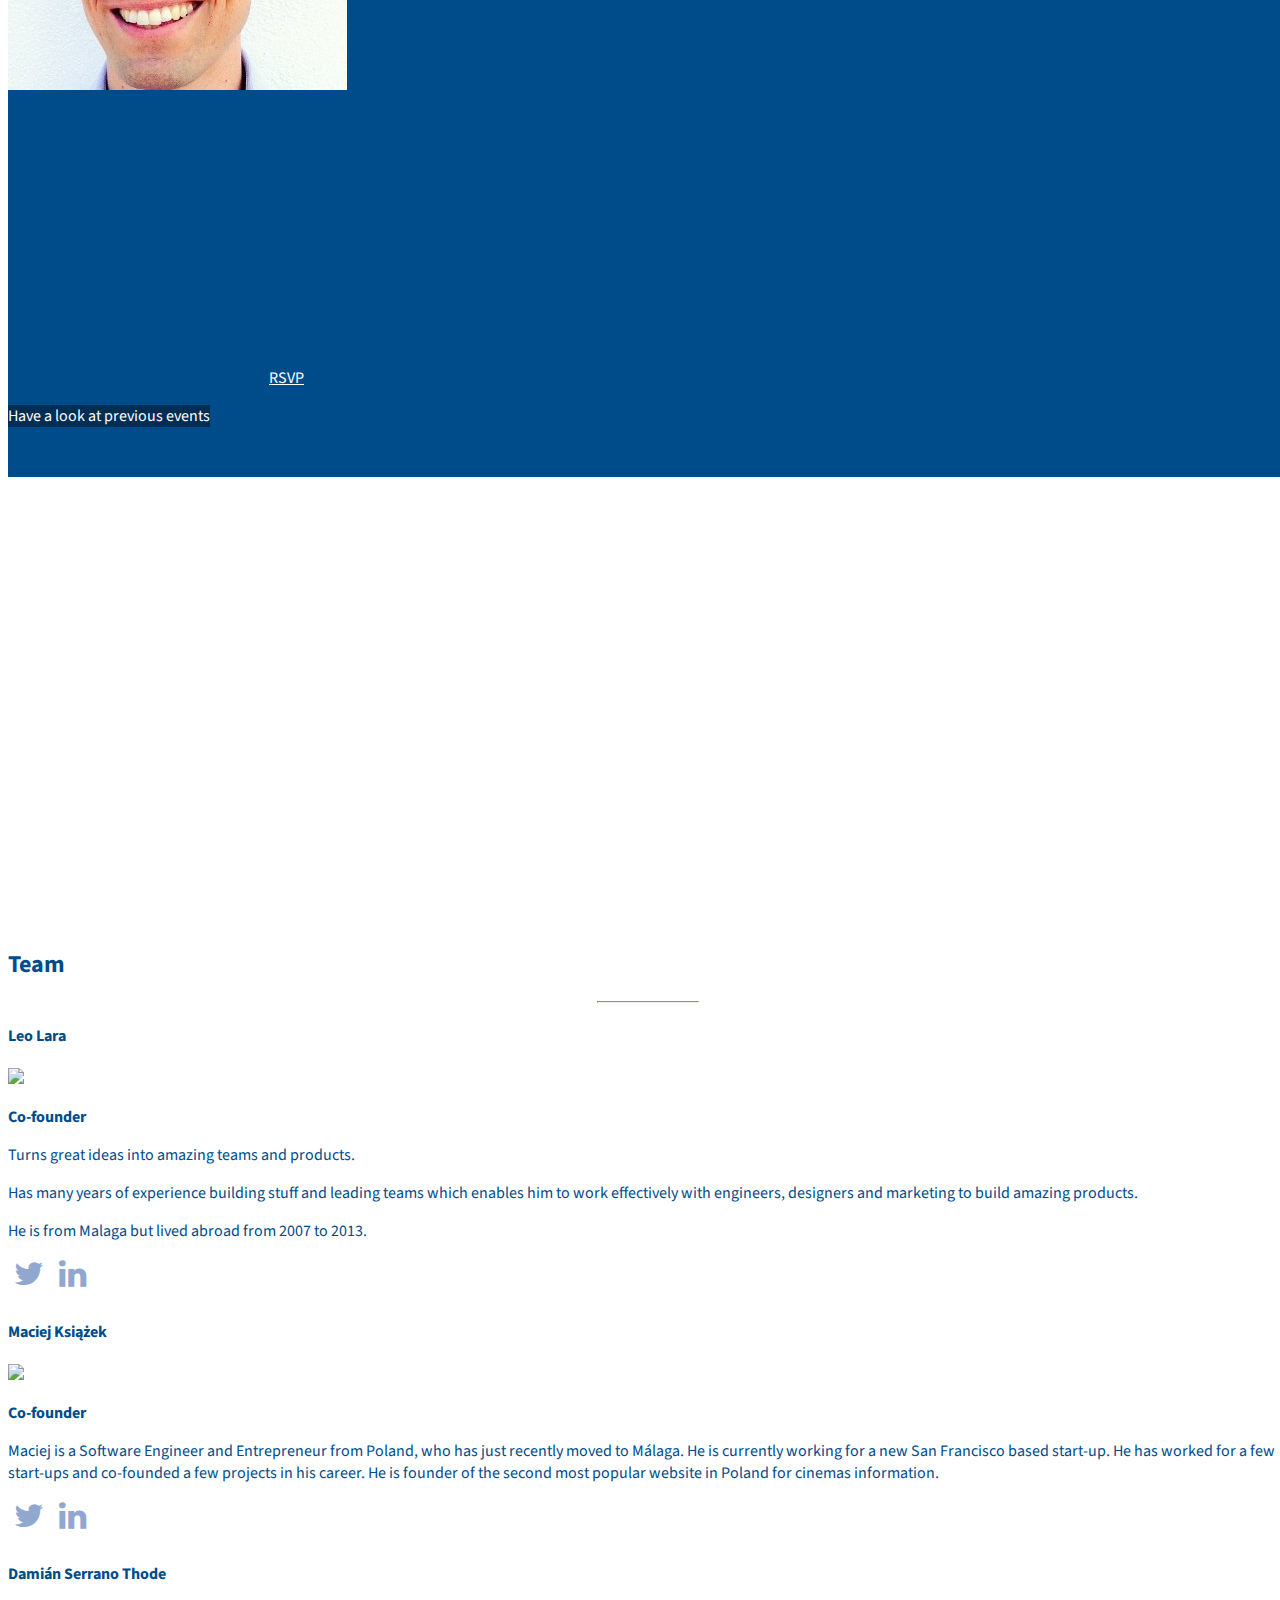
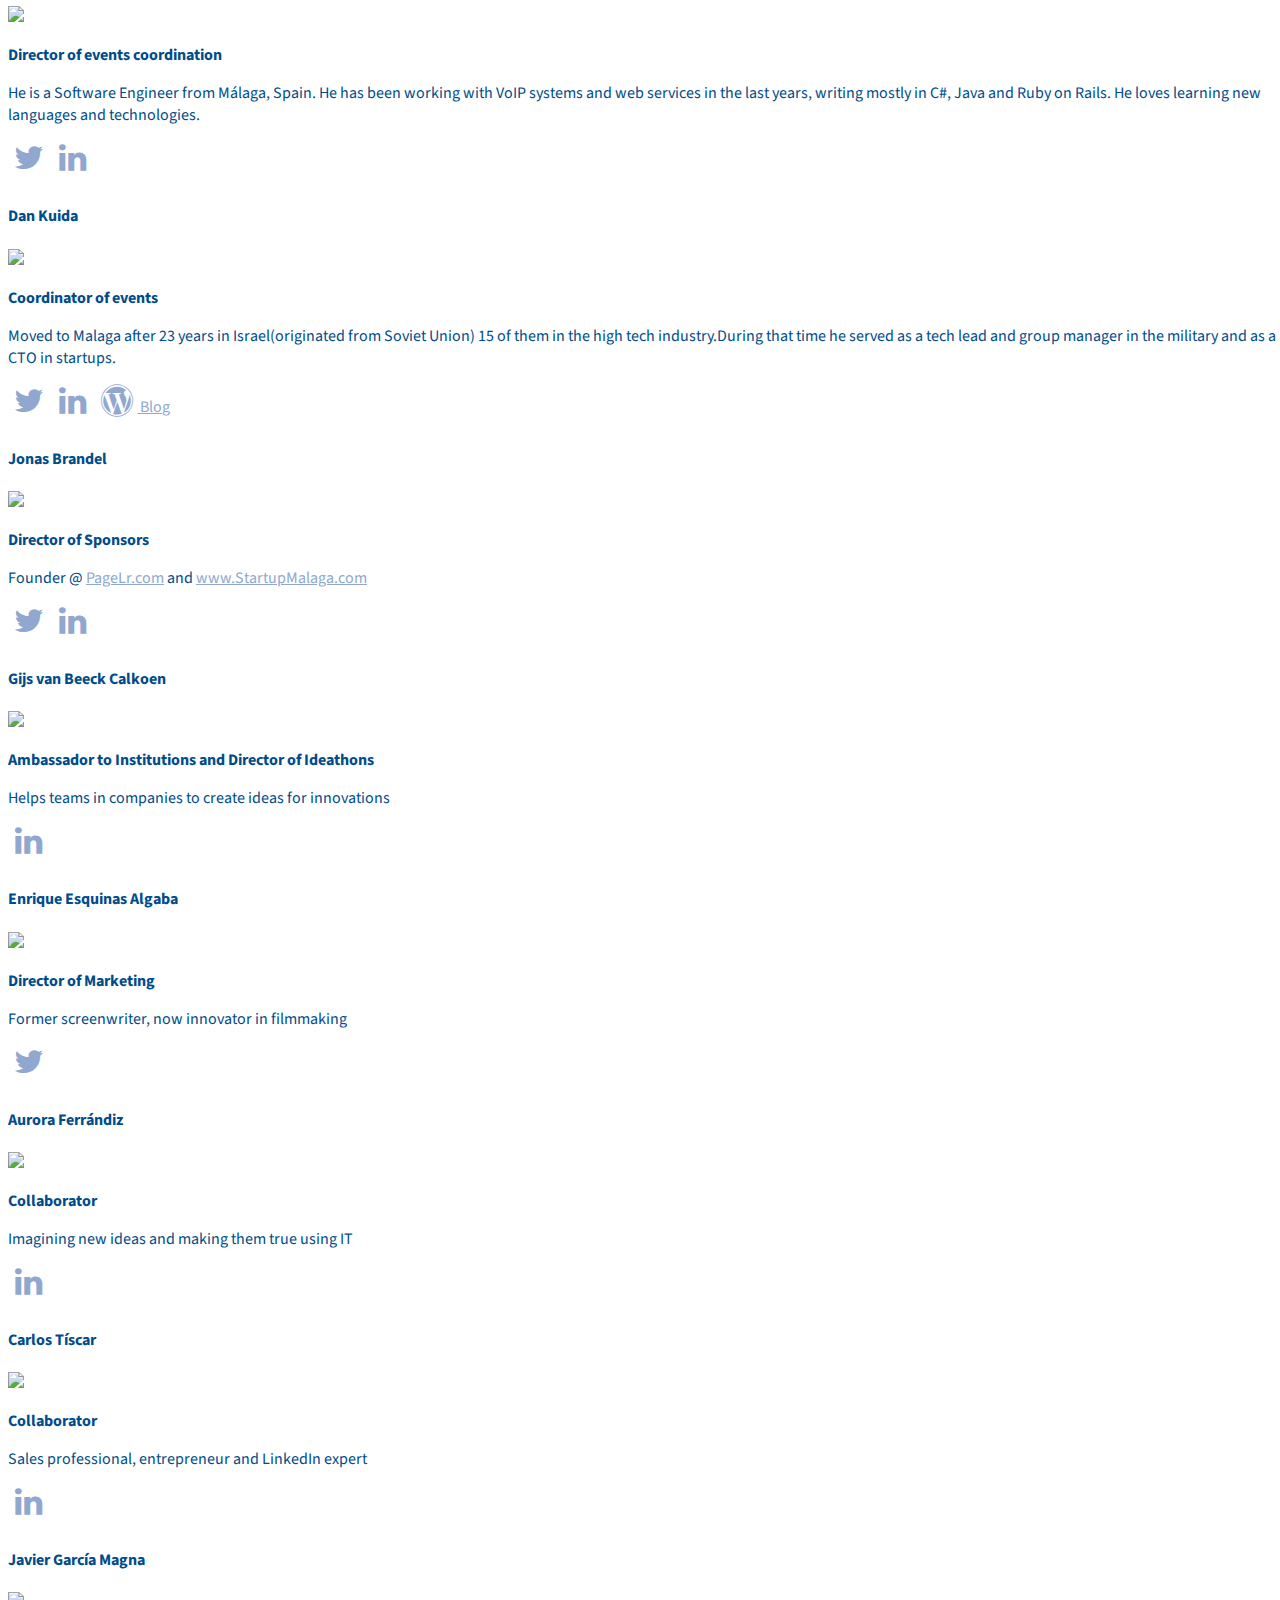
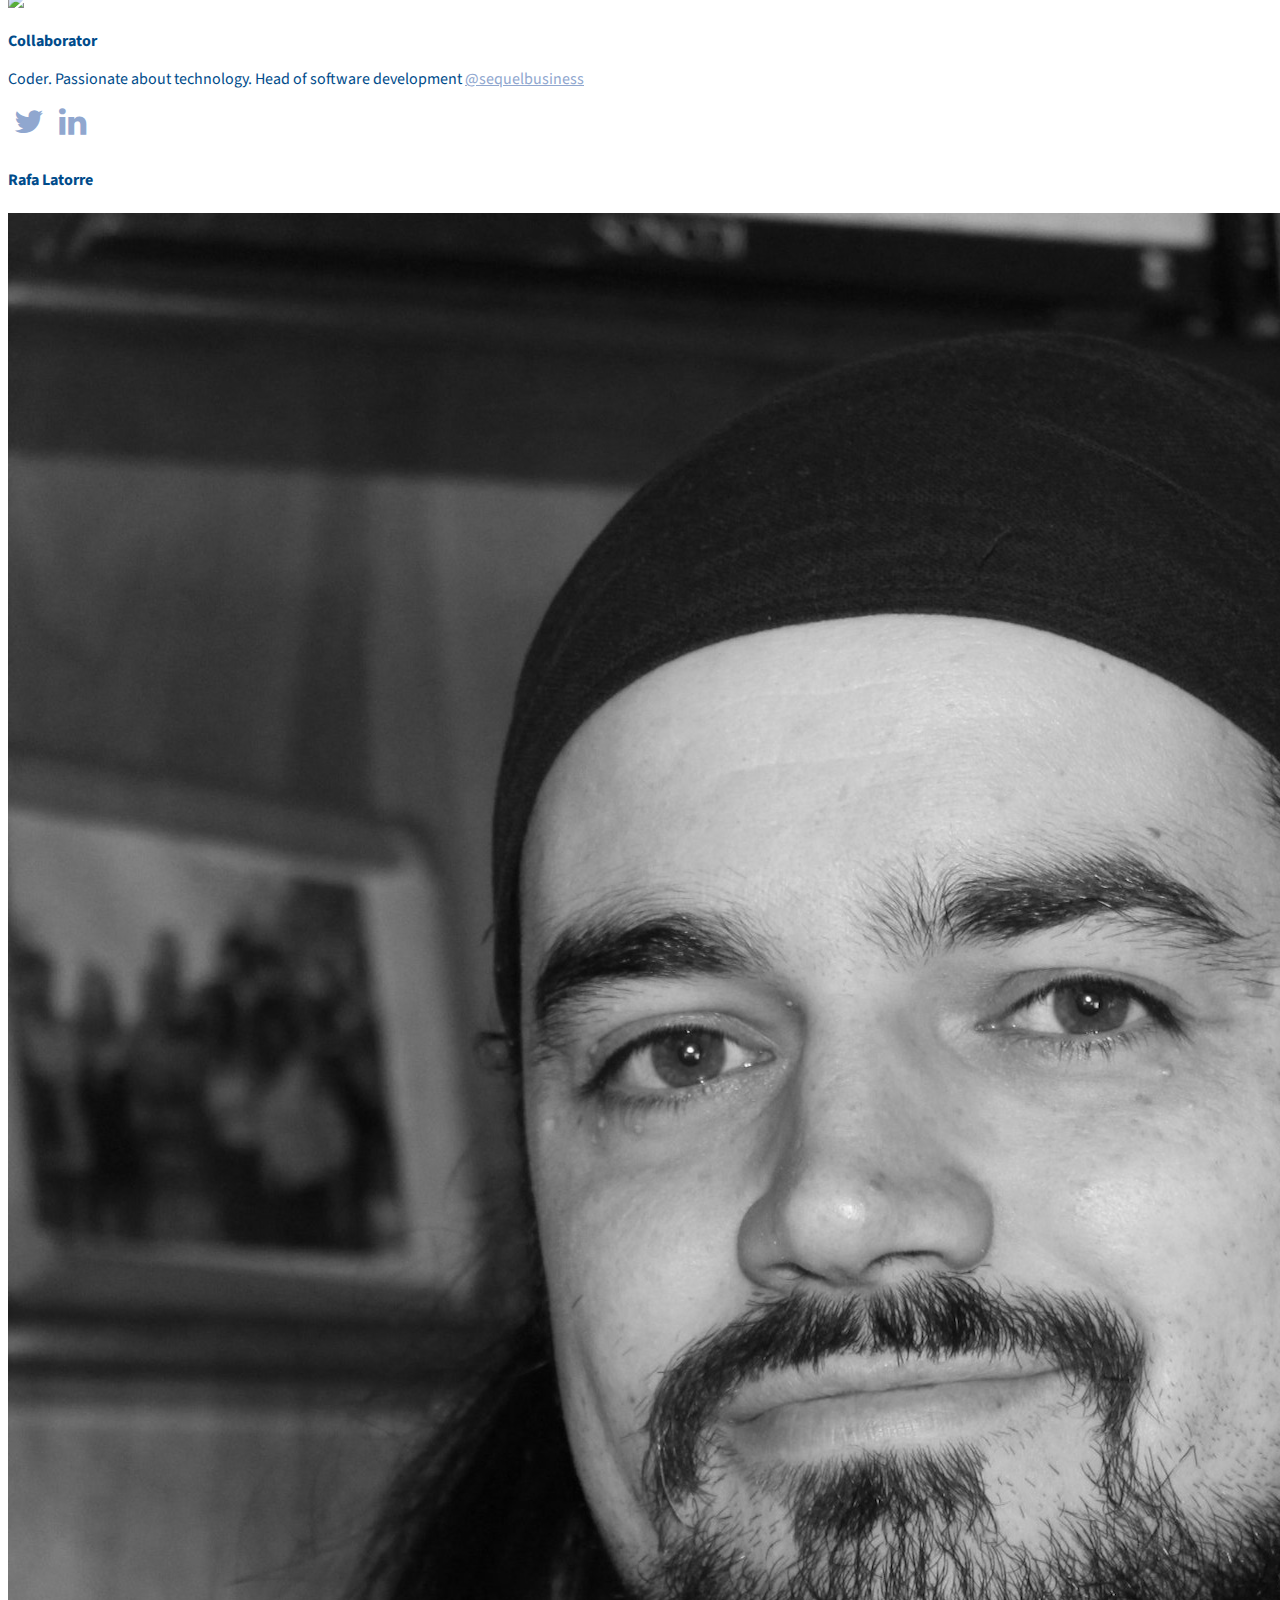
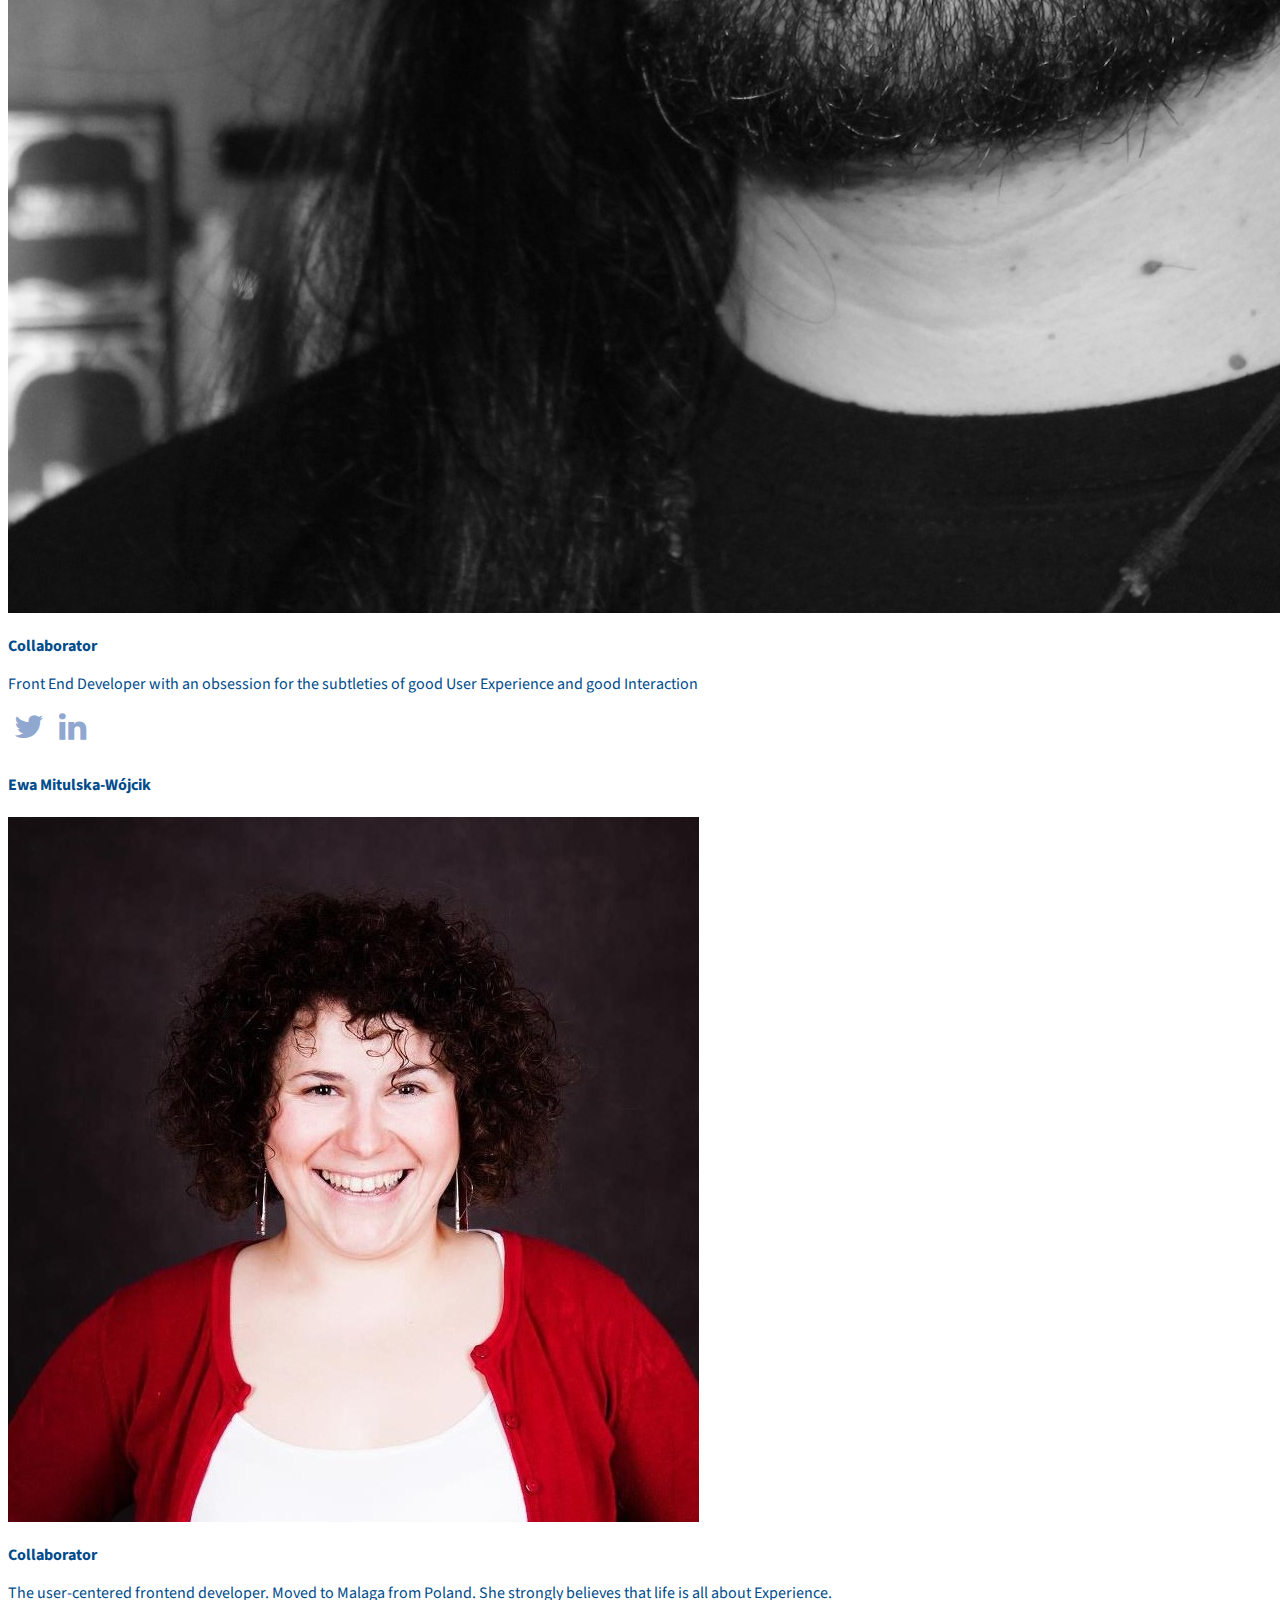
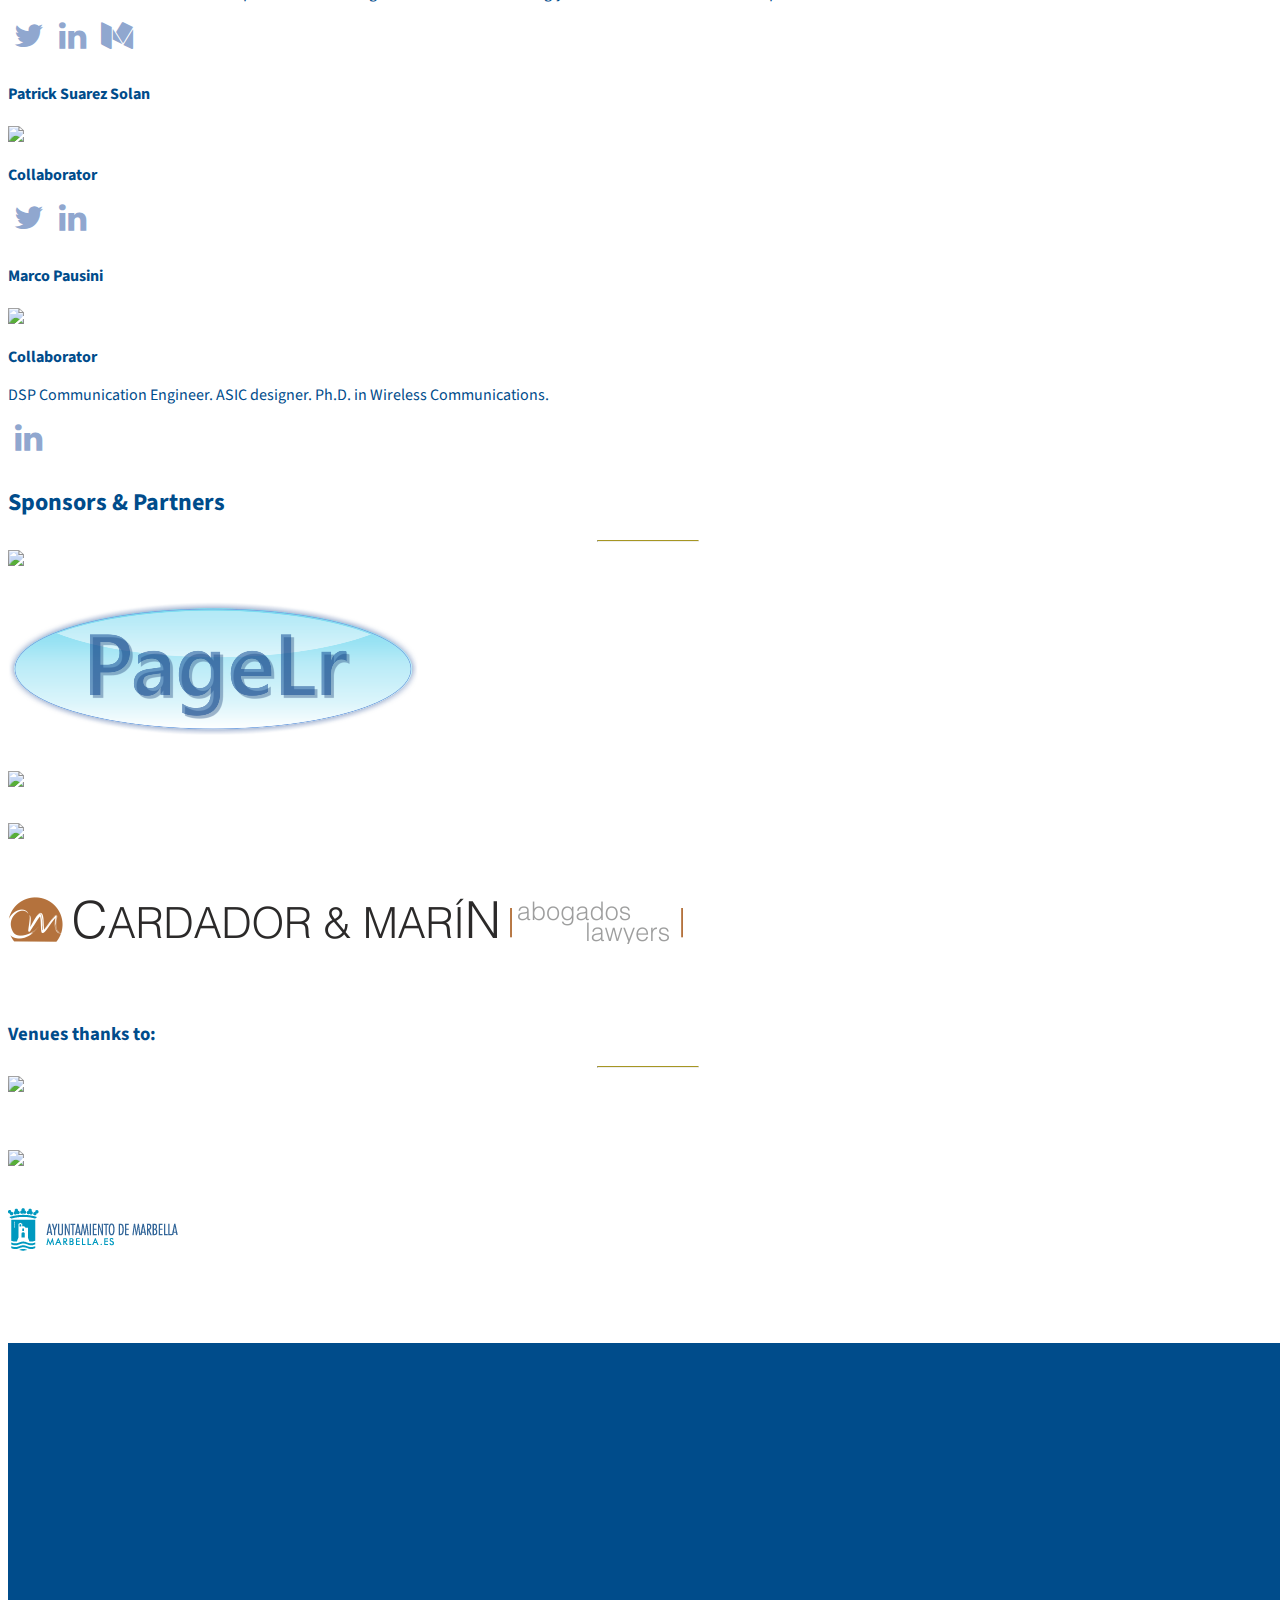
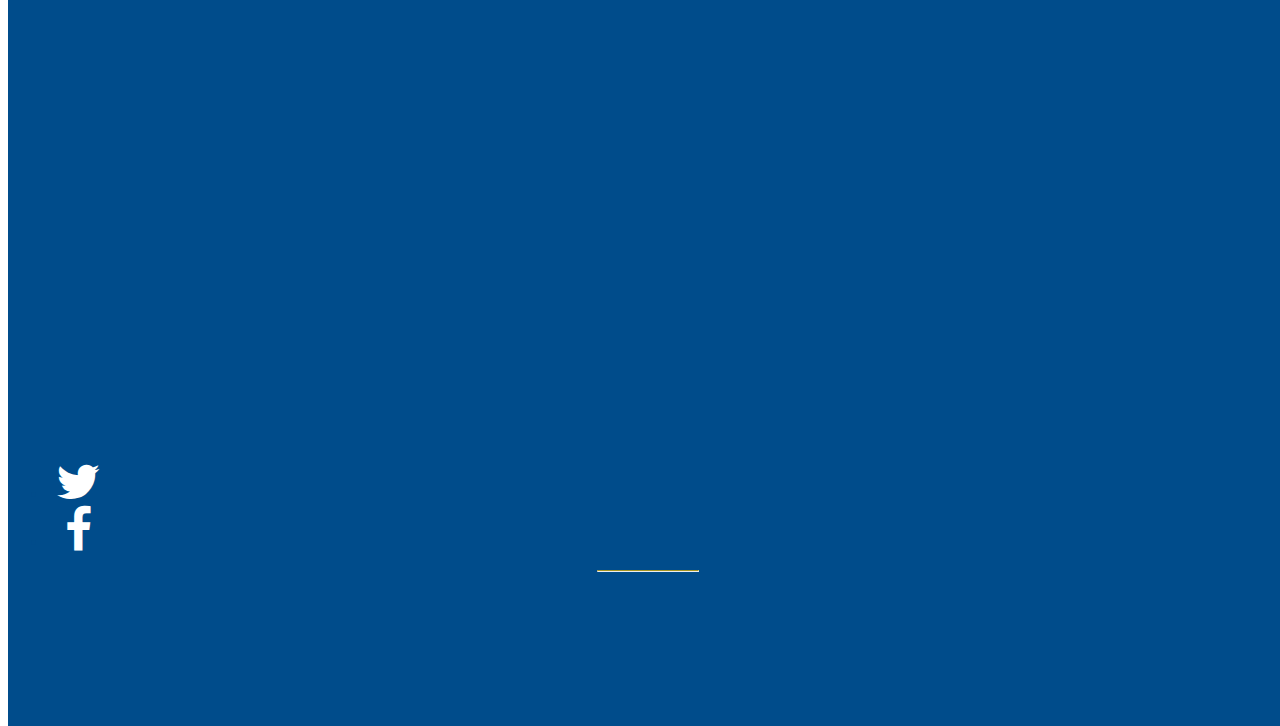
==== commit daaeb4c0: "Merge 1ff158c0150f2257be6be1595cadd3cf163c2621 into c67b720e6770b147d64720edfe772e6c8f2c1dde" ====
--- a/index.html
+++ b/index.html
@@ -217,71 +217,59 @@
         <div class="row">
 
             <div class="col-md-12">
-                <h2>28th January 2016</h2>
+                <h2>20th April 2017</h2>
                 <hr/>
             </div>
             <div class="col-md-1">
                 <h3>7pm</h3>
             </div>
             <div class="col-md-10">
-                <h3>Frontend Makers - Making usability, design & frontend work together</h3>
-
+                <h3>Malaga<wbr>Makers Geek<wbr>Beers - Internet of Things</h3>
+                <h4>Agenda</h4>
+                <div class="row">
+                    <div class="col-md-7">
+                        <ul>
+                            <li>19:00  - Welcome &amp; intro to Malaga<wbr>Makers</li>
+
+                            <li>19:15 - Talk: IoT – Introduction to analytics, business models and architectures</li>
+
+                            <li>19:55 - Q&amp;A with Kevin Kalish</li>
+
+                            <li>20:15 - Lightning talks - 5 Minutes, non profit - GO!</li>
+
+                            <li>20:30 - FREE beers - Networking</li>
+                        </ul>
+                    </div>
+                </div>
+                <h4>Where?</h4>
                 <div class="row">
                     <div class="col-md-7">
                         <p>
-                        Malaga Makers is creating a new series of events targeted mainly to all the people working in the different parts of the apps and webapps frontend, <strong>Frontend Makers</strong>.
+                            <a href="https://growworking.com/grow-working-malaga/">Grow Working</a> - <a href="https://goo.gl/maps/xPcguuo4Nrj">Carril de la Cordobesa 29, local, 29003 Málaga</a>
                         </p>
-                        <p>
-                        The talks will be targeted mainly to designers, experts in user experience and frontend developers interested on learning new skills, though everyone will be welcomed.
-                        </p>
-                        <p>
-                        As always we will be having free beers and wine for the networking!
-                        </p>
-                    </div>
-                </div>
-
-                <h4>Where?</h4>
-                <div class="row">
+                    </div>
+                </div>
+
+                <h4>About <a href="https://www.linkedin.com/in/kevin-kalish-3041a44">Kevin Kalish</a></h4>
+
+                <div class="row">
+                    <div class="col-md-2">
+                        <div class="testimonials-item">
+                            <a href="https://www.linkedin.com/in/kevin-kalish-3041a44"><img class="img-testimonials img-responsive" src="img/kevin-kalish.jpg"></a>
+                        </div>
+                    </div>
                     <div class="col-md-7">
-                        <p>
-                            <a href="https://www.google.com/maps/place/Calle+Bodegueros,+21,+29006+M%C3%A1laga,+Spain/@36.7053557,-4.4504868,17z/data=!3m1!4b1!4m2!3m1!1s0xd72f77b45adf92b:0x753c7f428d3137fa?hl=en">Edificio Luxfor, Bloque 1</a><br>
-                            C. Bodegueros, 21 29006 Málaga
-                        </p>
-                    </div>
-                </div>
-
-                <h4>About <a href="https://es.linkedin.com/in/rafa-d-latorre-lópez-villalta-48438728">Rafa Latorre</a></h4>
-
-                <div class="row">
-                    <div class="col-md-2">
-                        <div class="testimonials-item">
-                            <a href="https://es.linkedin.com/in/rafa-d-latorre-lópez-villalta-48438728"><img class="img-testimonials img-responsive" src="img/rafa_bn.jpg"></a>
-                        </div>
-                    </div>
-                    <div class="col-md-7">
-                        <p>
-                        Rafa Latorre is UX chief and lead frontend developer at <a href="http://www.tolq.com/">Tolq.com</a> with more than 9 years of experience tackling user interface challenges.
-                        </p>
+                        <p>As Business Lead for IoT &amp; Advanced Analytics, Kevin Kalish was responsible for IoT at SAS Institute Australia, until permanently moving to Malaga at the end of 2016.</p>
+                        <p>Kevin worked with customers from diverse industries: Oil&amp;Gas, Mining, Transportation, Aviation and Manufacturing. Prior to this role, Kevin held various technical architecture roles at SAS, Oracle, NICE Systems &amp; Citibank</p>
                     </div>
                 </div>
 
                 <h4>Session</h4>
-                <div class="row">
-                    <div class="col-md-7">
-                        <p>
-                        Three main roles are involved in the creation of the frontend of a good application:  the usability expert, the visual designer and the frontend developer.
-                        </p>
-                        <p>
-                        Those different roles can be taken care by one or more people but way too often the needs and requirements of each one of them clash with horrible consequences leading to arguments, poor specs, frustrations and slow development.
-                        </p>
-                        <p>
-                        In this talk we will go through a story based on true events involving said roles that ended in a huge waste of time and a really disappointing design. After that we will go through the insights gained from the experience and the steps to make those roles play well along.
-                        </p>
-                    </div>
-                </div>
+                <p>Kevin Kalish talks about his experiences in the Asia Pacific region, implementing “Industrial Internet” solutions. Kevin talks about lessons learnt in the field and explains the necessary steps for a successful implementation of new business models.
+                </p>
 
                 <h4>How to attend</h4>
-                <p>Register in meetup.com using this link: <a href="http://www.meetup.com/MalagaMakers/events/227608792/">RSVP</a></p>
+                <p>Register in Meetup.com using this link: <a href="https://www.meetup.com/MalagaMakers/events/238673879/">RSVP</a></p>
 
             </div>
 
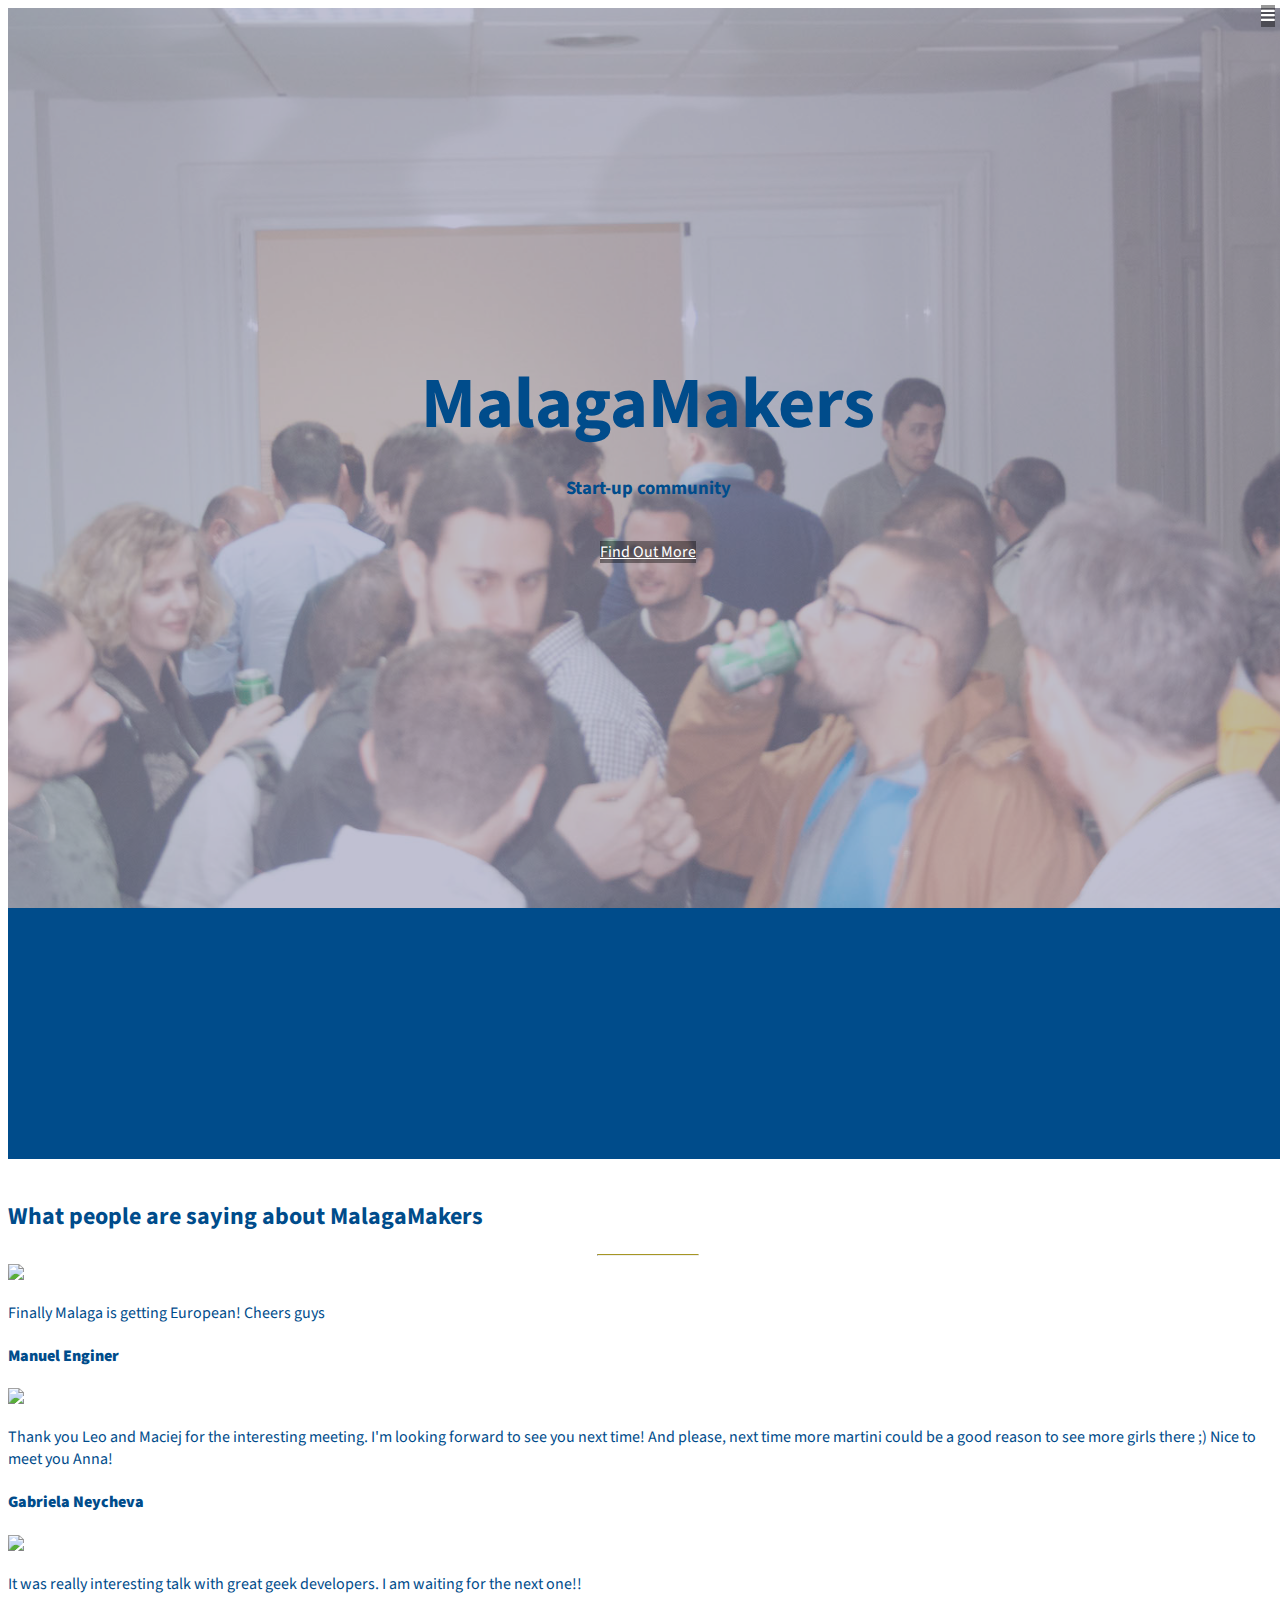
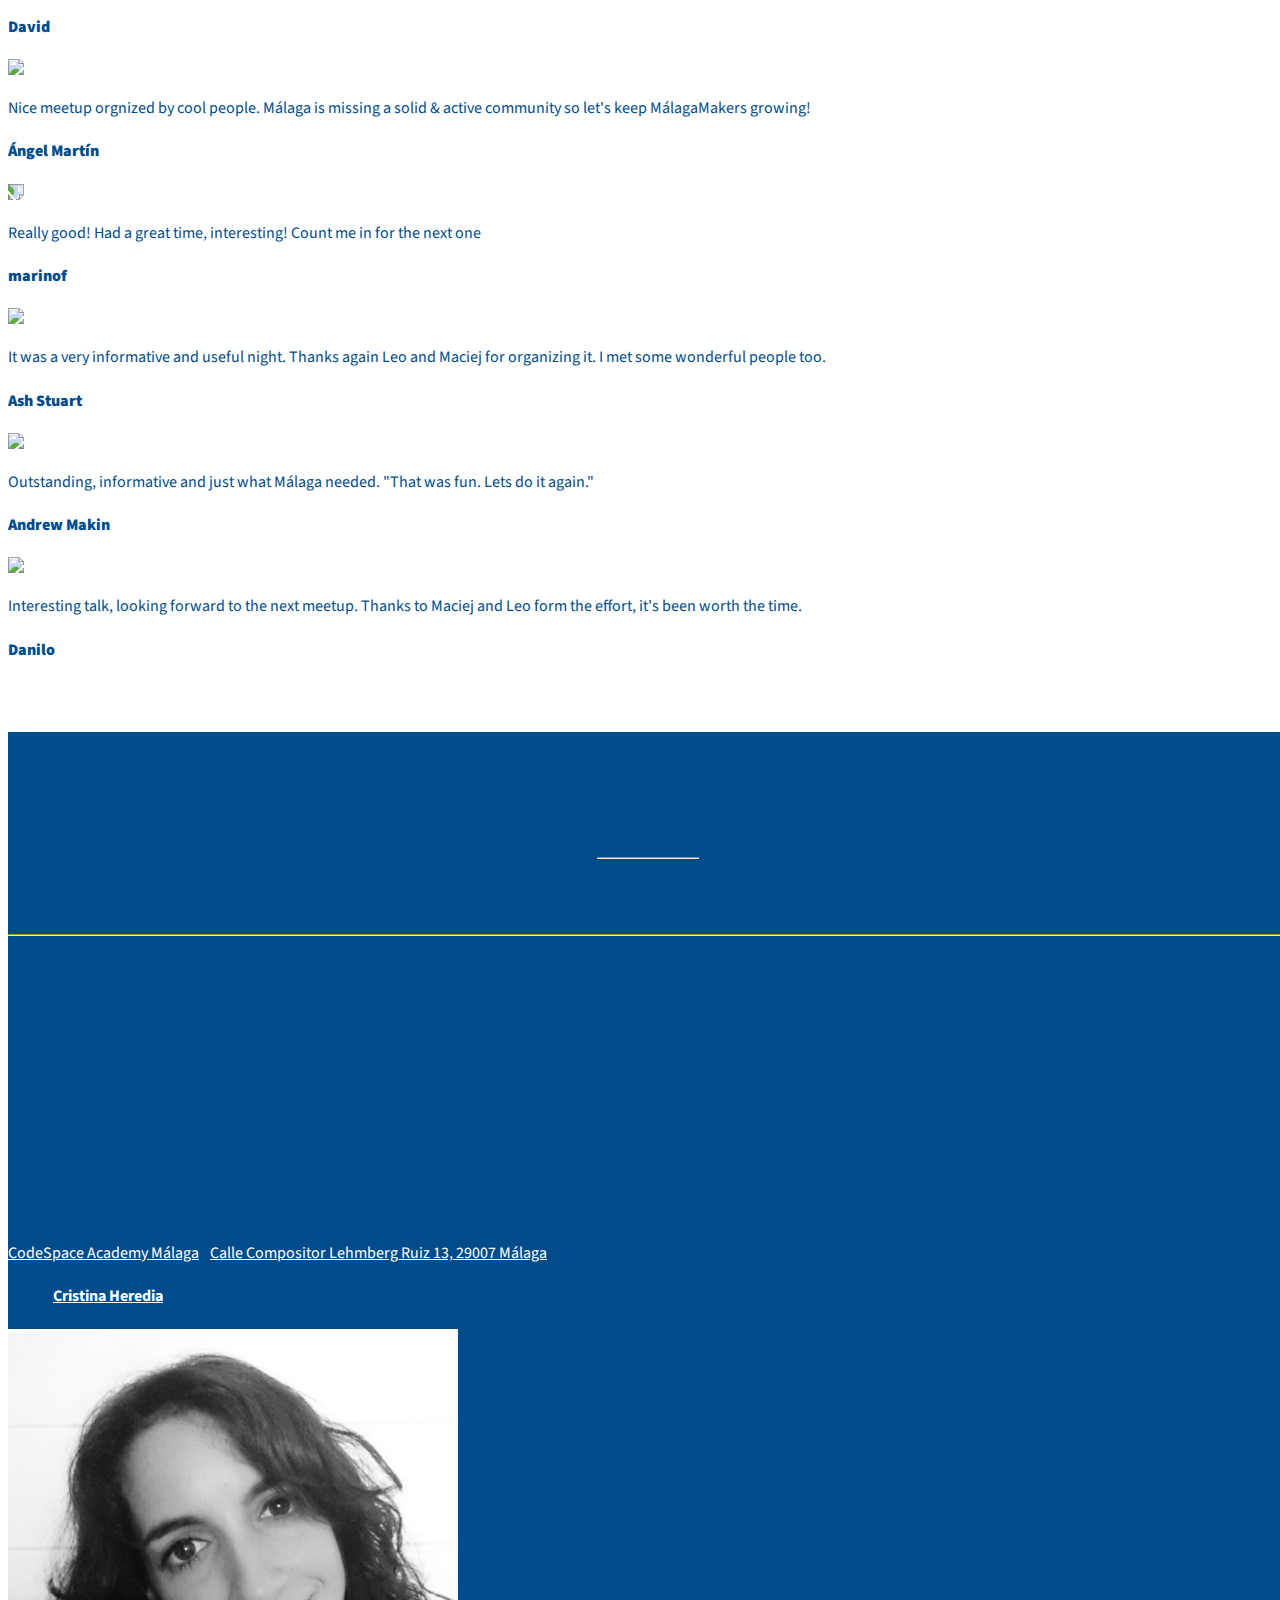
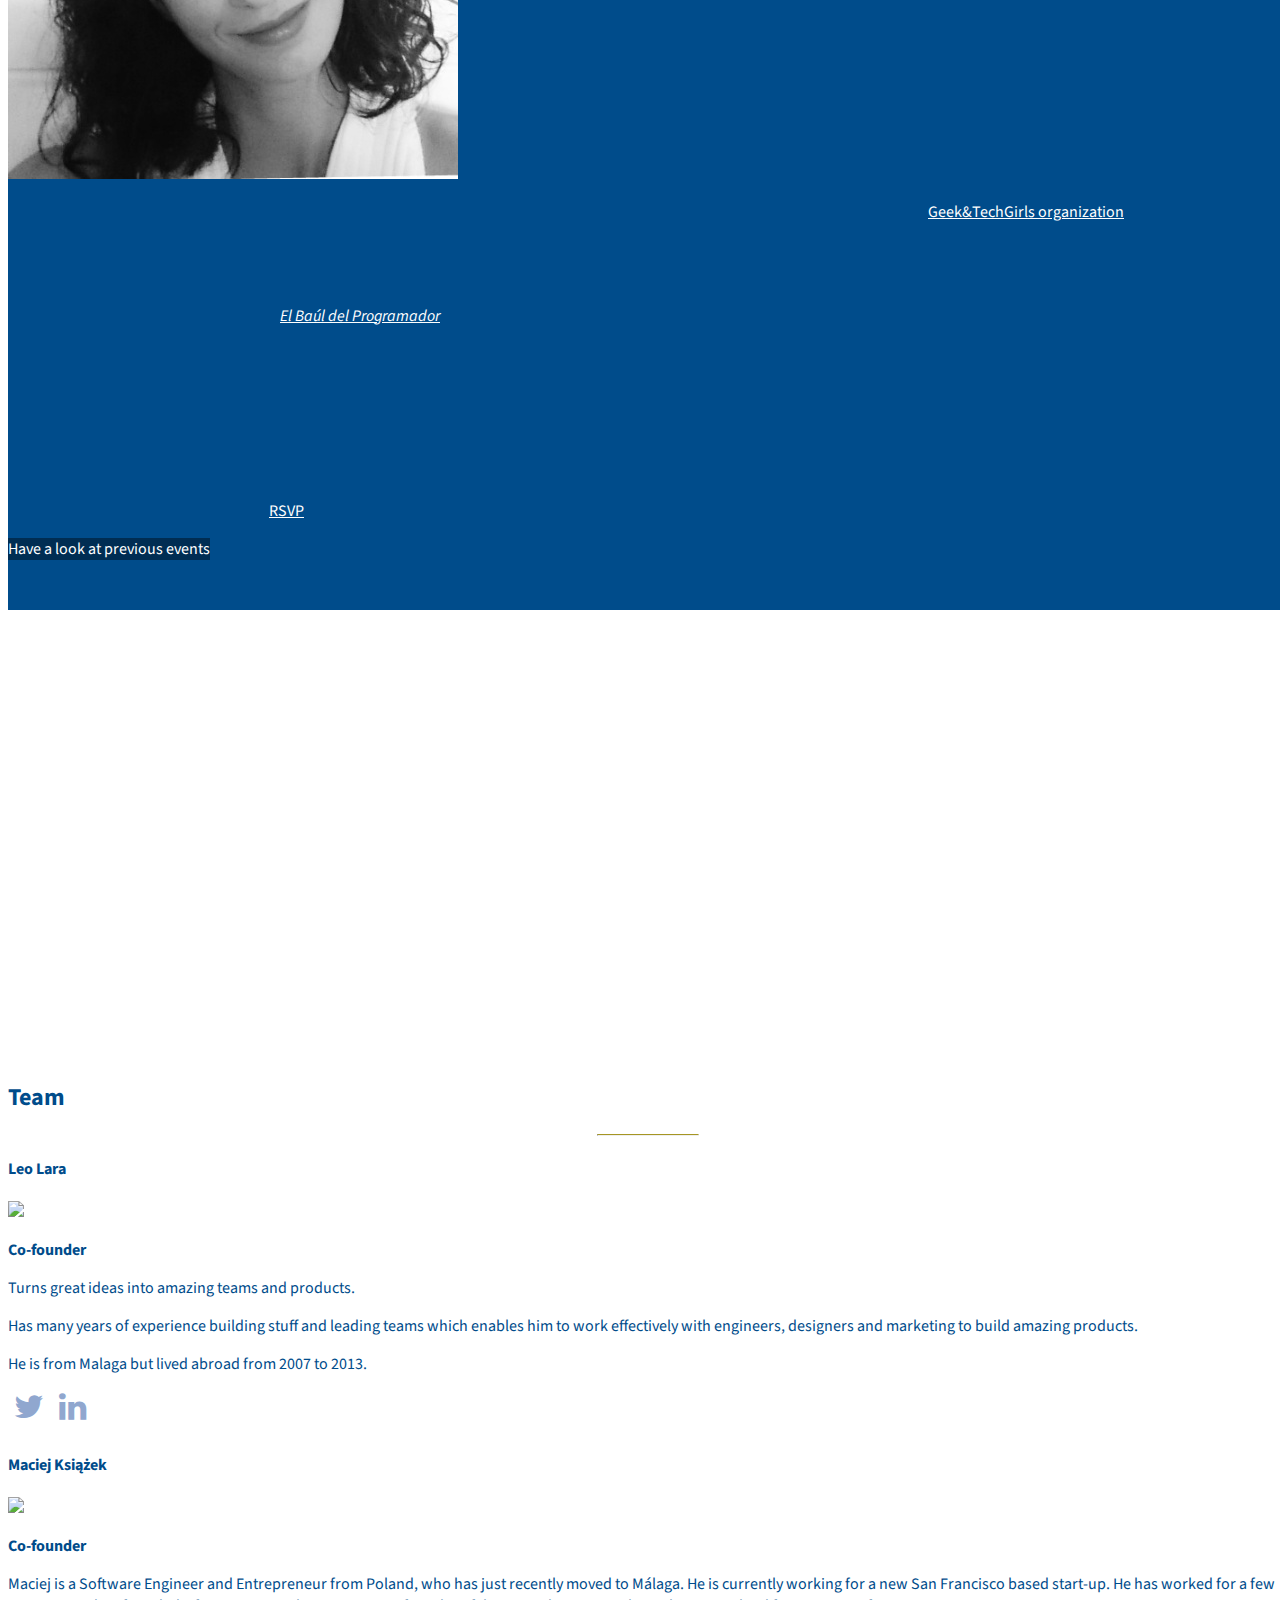
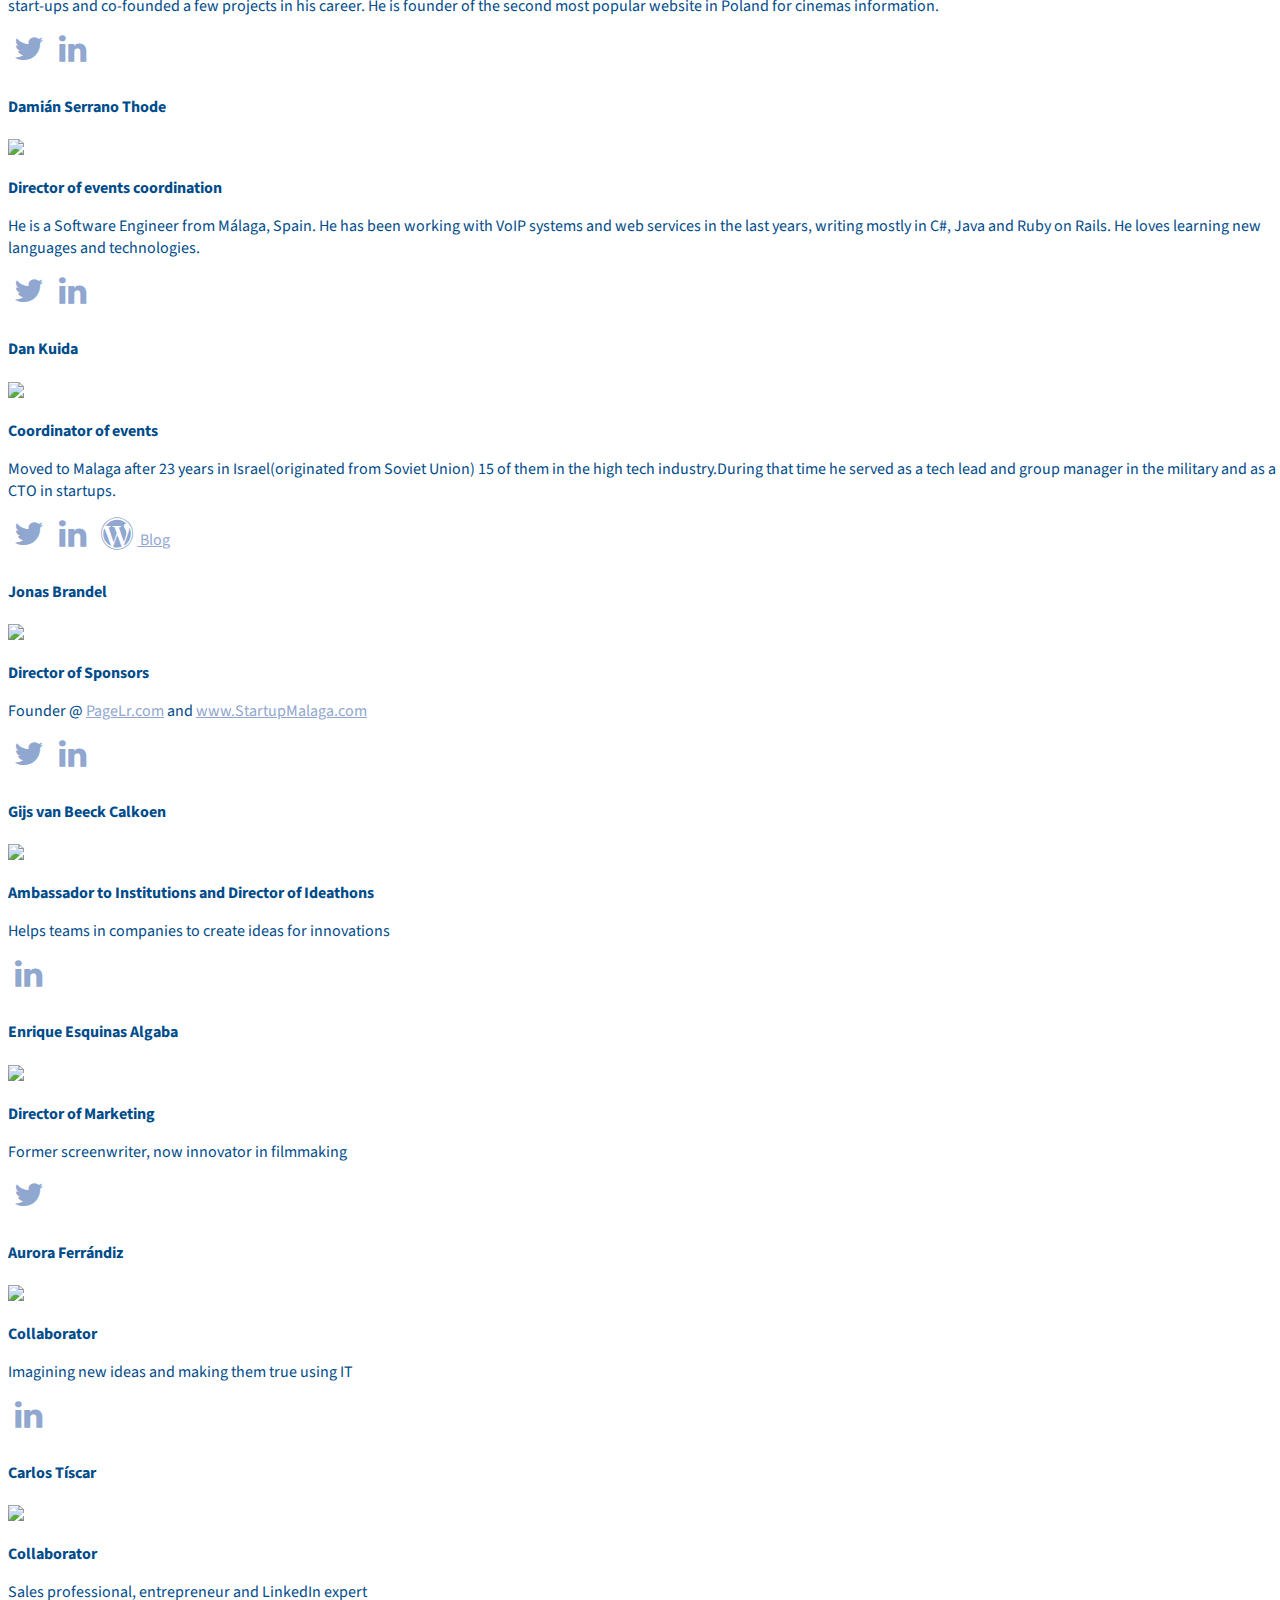
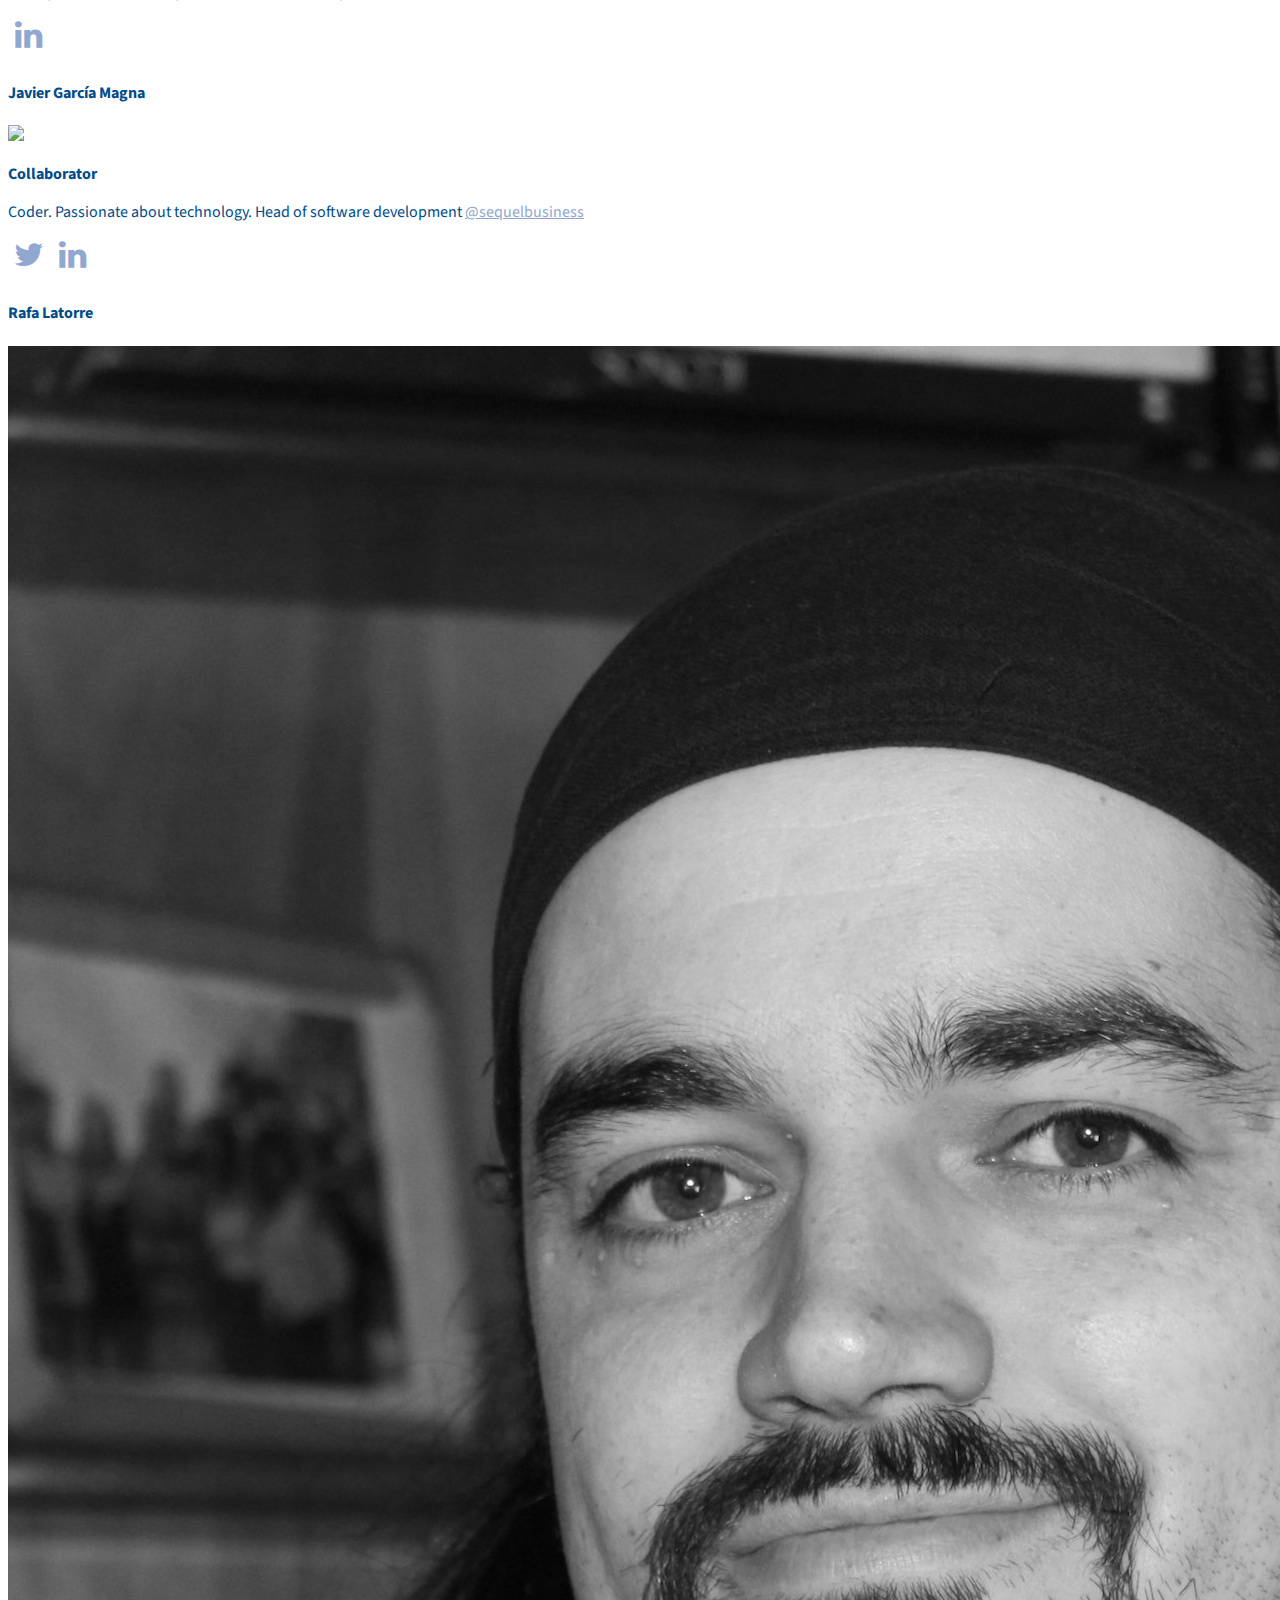
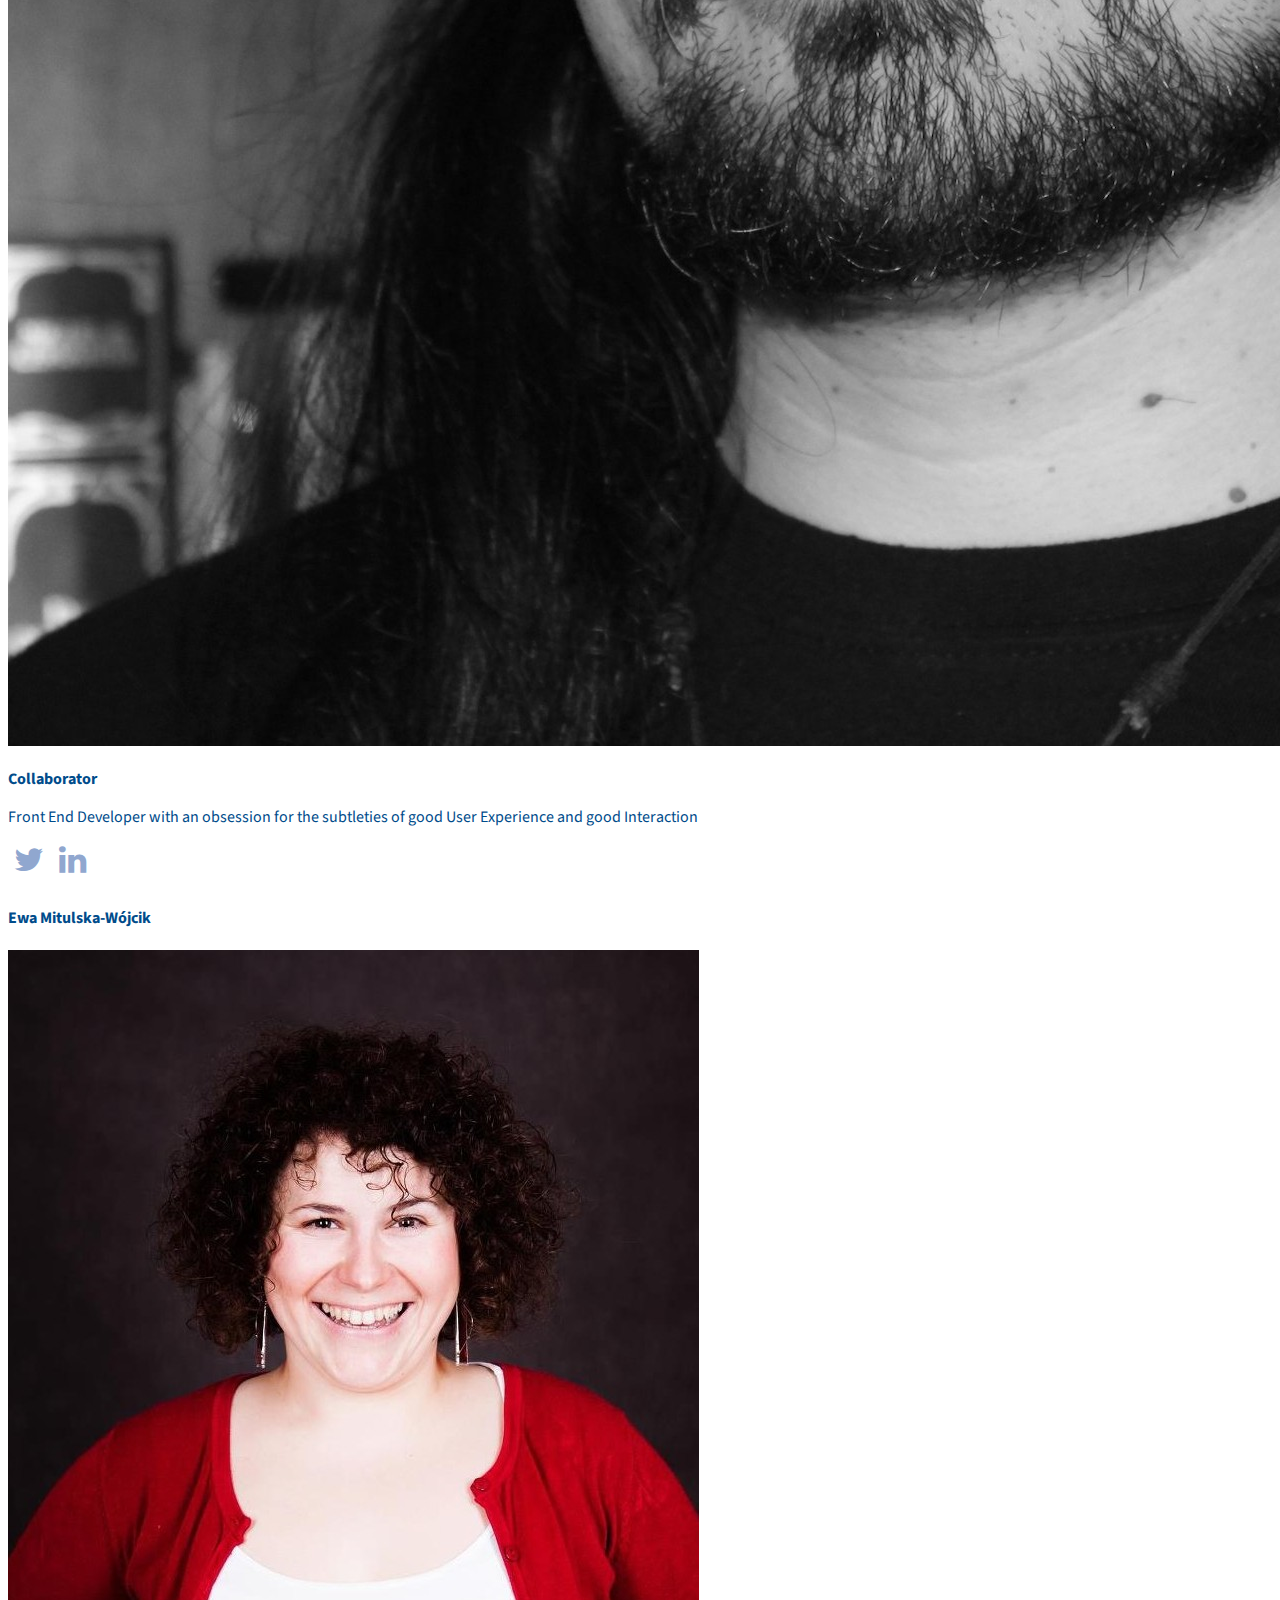
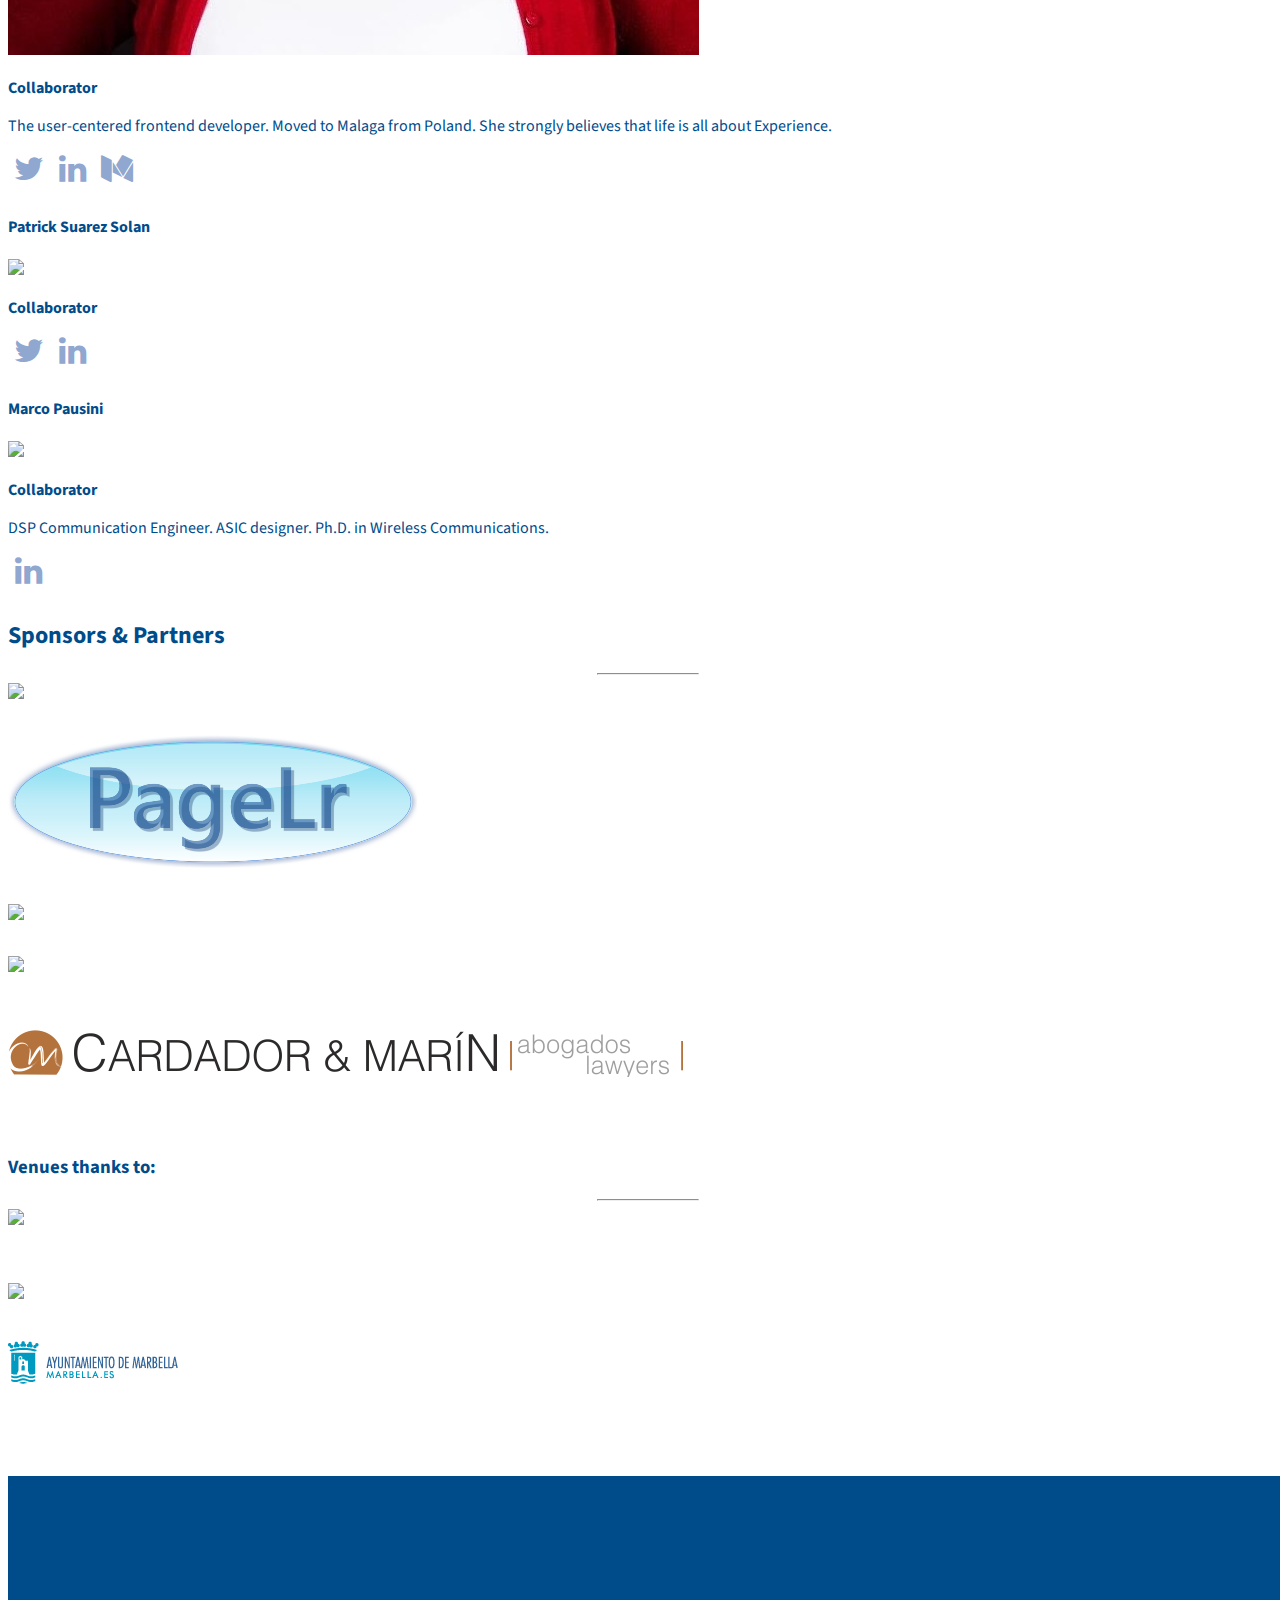
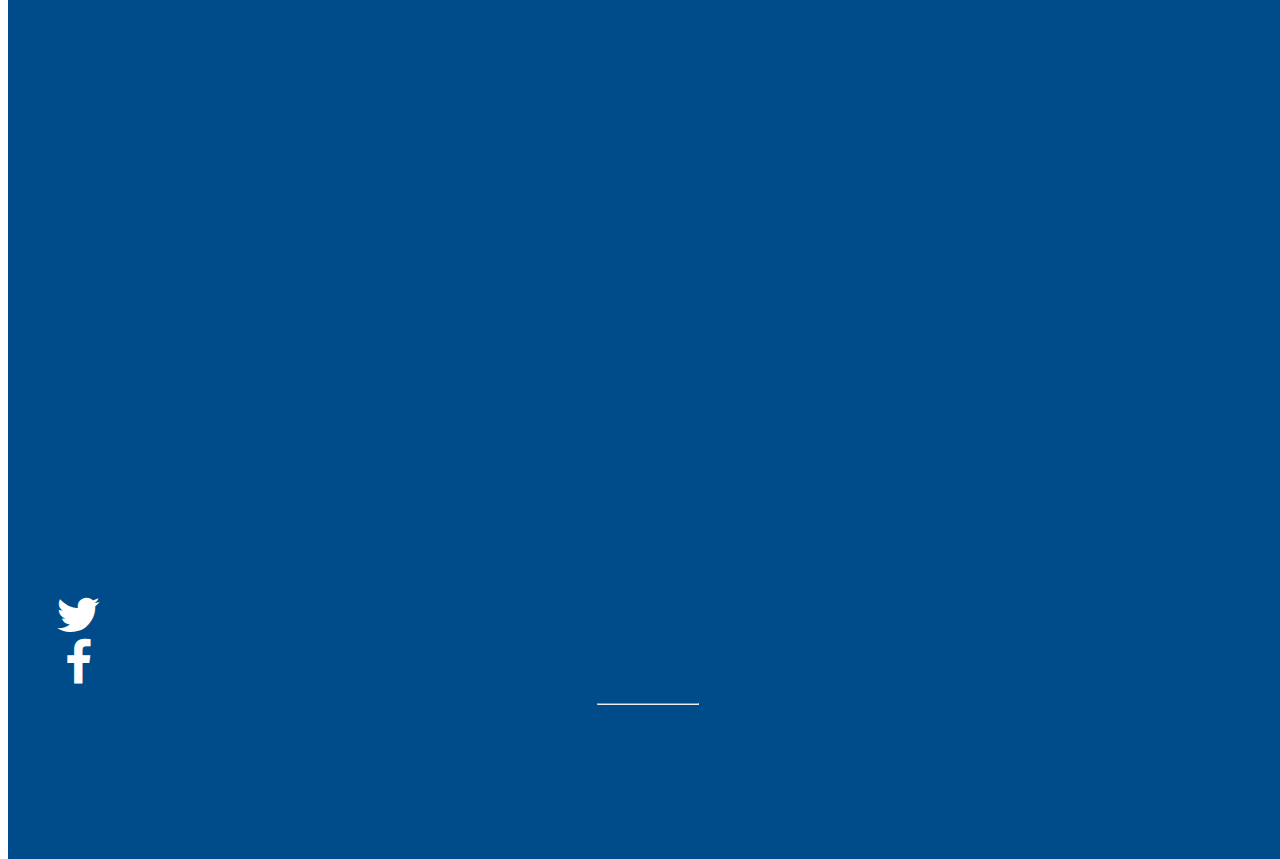
==== commit b686d0ef: "Add Cristina's talk." ====
--- a/index.html
+++ b/index.html
@@ -1,4 +1,4 @@
-<!DOCTYPE html>
+﻿<!DOCTYPE html>
 <html lang="en">
 
 <head>
@@ -214,66 +214,77 @@
             <!-- /.col-lg-10 -->
         </div>
 
-        <div class="row">
-
-            <div class="col-md-12">
-                <h2>20th April 2017</h2>
-                <hr/>
-            </div>
-            <div class="col-md-1">
-                <h3>7pm</h3>
-            </div>
-            <div class="col-md-10">
-                <h3>Malaga<wbr>Makers Geek<wbr>Beers - Internet of Things</h3>
-                <h4>Agenda</h4>
-                <div class="row">
-                    <div class="col-md-7">
-                        <ul>
-                            <li>19:00  - Welcome &amp; intro to Malaga<wbr>Makers</li>
-
-                            <li>19:15 - Talk: IoT – Introduction to analytics, business models and architectures</li>
-
-                            <li>19:55 - Q&amp;A with Kevin Kalish</li>
-
-                            <li>20:15 - Lightning talks - 5 Minutes, non profit - GO!</li>
-
-                            <li>20:30 - FREE beers - Networking</li>
-                        </ul>
-                    </div>
-                </div>
-                <h4>Where?</h4>
-                <div class="row">
-                    <div class="col-md-7">
-                        <p>
-                            <a href="https://growworking.com/grow-working-malaga/">Grow Working</a> - <a href="https://goo.gl/maps/xPcguuo4Nrj">Carril de la Cordobesa 29, local, 29003 Málaga</a>
+                <div class="row">
+
+                    <div class="col-md-12">
+                        <h2>09th November 2017</h2>
+                        <hr/>
+                    </div>
+                    <div class="col-md-1">
+                        <h3>7pm</h3>
+                    </div>
+                    <div class="col-md-10">
+                        <h3>Malaga<wbr>Makers Geek<wbr>Beers - Programming with Scala, Why?</h3>
+                        <h4>Agenda</h4>
+                        <div class="row">
+                            <div class="col-md-7">
+                                <ul>
+                                    <li>19:00  - Welcome &amp; intro by Malaga<wbr>Makers</li>
+
+                                    <li>19:10 - Talk: <em>Programming with Scala, Why?</em> by Cristina Heredia</li>
+
+                                    <li>20:10 - Lightning talks - 5 Minutes, non profit - GO!</li>
+
+                                    <li>20:30 - FREE beers and WINE - Networking</li>
+                                </ul>
+                            </div>
+                        </div>
+                        <h4>Where?</h4>
+                        <div class="row">
+                            <div class="col-md-7">
+                                <p>
+                                    <a href="https://www.codespaceacademy.com/" target="_blank">CodeSpace Academy Málaga</a> - <a href="https://www.google.com/maps?f=q&hl=en&q=Calle+Compositor+Lehmberg+Ruiz,+13,+M%C3%A1laga,+es">Calle Compositor Lehmberg Ruiz 13, 29007 Málaga</a>
+                                </p>
+                            </div>
+                        </div>
+
+                        <h4>About <a href="https://www.linkedin.com/in/cristina-heredia-g%C3%B3mez-4905b5147/">Cristina Heredia</a></h4>
+
+                        <div class="row">
+                            <div class="col-md-2">
+                                <div class="testimonials-item">
+                                    <a href="https://www.linkedin.com/in/cristina-heredia-g%C3%B3mez-4905b5147/"><img class="img-testimonials img-responsive" src="img/speakers/cristina-heredia.jpg"></a>
+                                </div>
+                            </div>
+                            <div class="col-md-7">
+                                <p>Cristina Heredia is a creative and curious fellow geek from Granada who will give us the rundown on Scala.
+                                   She is also an organizer of the <a href="https://geekandtechgirls.github.io/" target="_blank">Geek&amp;TechGirls organization</a>,
+                                   which is a commmunity in Granada that tries to bring free software and girls and women together.
+                                </p>
+                                <p>Despite her youth, Cristina is an specialist in AI who obtained the Talentum Startups Telefónica Grant.
+                                   From that, she developed a computer vision system to detect moles changes and help diagnose skin cancer.
+                                   Now, she works at <i>Conecta 13</i> while studying a Data Science Master degree at the University of Granada.
+                                   Personally, Cristina is committed to the inclusion of women in STEM careers.
+                                   She also posts in the blog <i><a href="https://elbauldelprogramador.com/" target="_blank">El Baúl del Programador</a></i>,
+                                   she implemented a Spanish text processing tool and she is involved in several open source projects.
+                                </p>
+                            </div>
+                        </div>
+
+                        <h4>Session</h4>
+                        <p>What is Scala and what is special about Scala?
+                          Why is it getting so popular programming in Scala?
+                          What does Scala give us?
+                          Cristina will give us the answer to these and more questions,
+                          while also showcasing some illustrative Scala examples.
                         </p>
-                    </div>
-                </div>
-
-                <h4>About <a href="https://www.linkedin.com/in/kevin-kalish-3041a44">Kevin Kalish</a></h4>
-
-                <div class="row">
-                    <div class="col-md-2">
-                        <div class="testimonials-item">
-                            <a href="https://www.linkedin.com/in/kevin-kalish-3041a44"><img class="img-testimonials img-responsive" src="img/kevin-kalish.jpg"></a>
-                        </div>
-                    </div>
-                    <div class="col-md-7">
-                        <p>As Business Lead for IoT &amp; Advanced Analytics, Kevin Kalish was responsible for IoT at SAS Institute Australia, until permanently moving to Malaga at the end of 2016.</p>
-                        <p>Kevin worked with customers from diverse industries: Oil&amp;Gas, Mining, Transportation, Aviation and Manufacturing. Prior to this role, Kevin held various technical architecture roles at SAS, Oracle, NICE Systems &amp; Citibank</p>
-                    </div>
-                </div>
-
-                <h4>Session</h4>
-                <p>Kevin Kalish talks about his experiences in the Asia Pacific region, implementing “Industrial Internet” solutions. Kevin talks about lessons learnt in the field and explains the necessary steps for a successful implementation of new business models.
-                </p>
-
-                <h4>How to attend</h4>
-                <p>Register in Meetup.com using this link: <a href="https://www.meetup.com/MalagaMakers/events/238673879/">RSVP</a></p>
-
-            </div>
-
-        </div> <!-- /.row -->
+
+                        <h4>How to attend</h4>
+                        <p>Register in Meetup.com using this link: <a href="https://www.meetup.com/MalagaMakers/events/244282476/">RSVP</a></p>
+
+                    </div>
+
+                </div> <!-- /.row -->
 
 
         <div class="row">
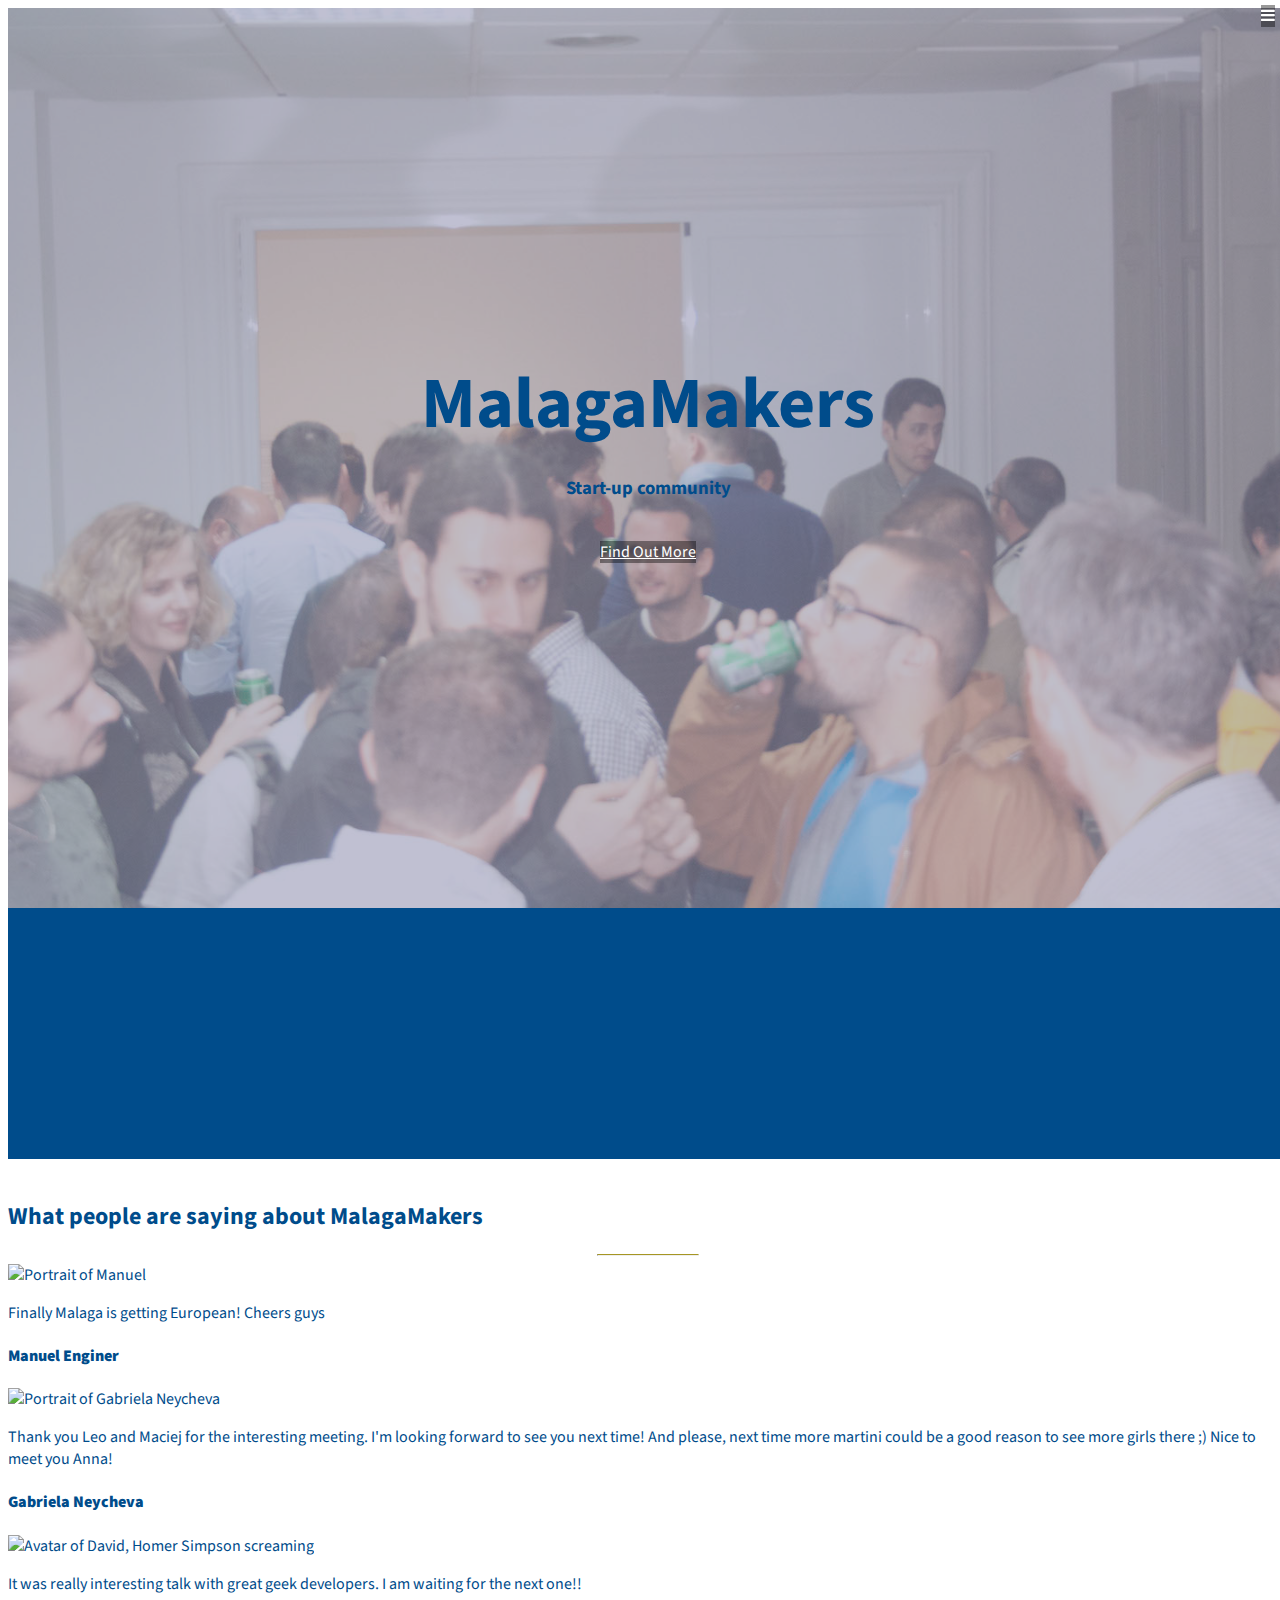
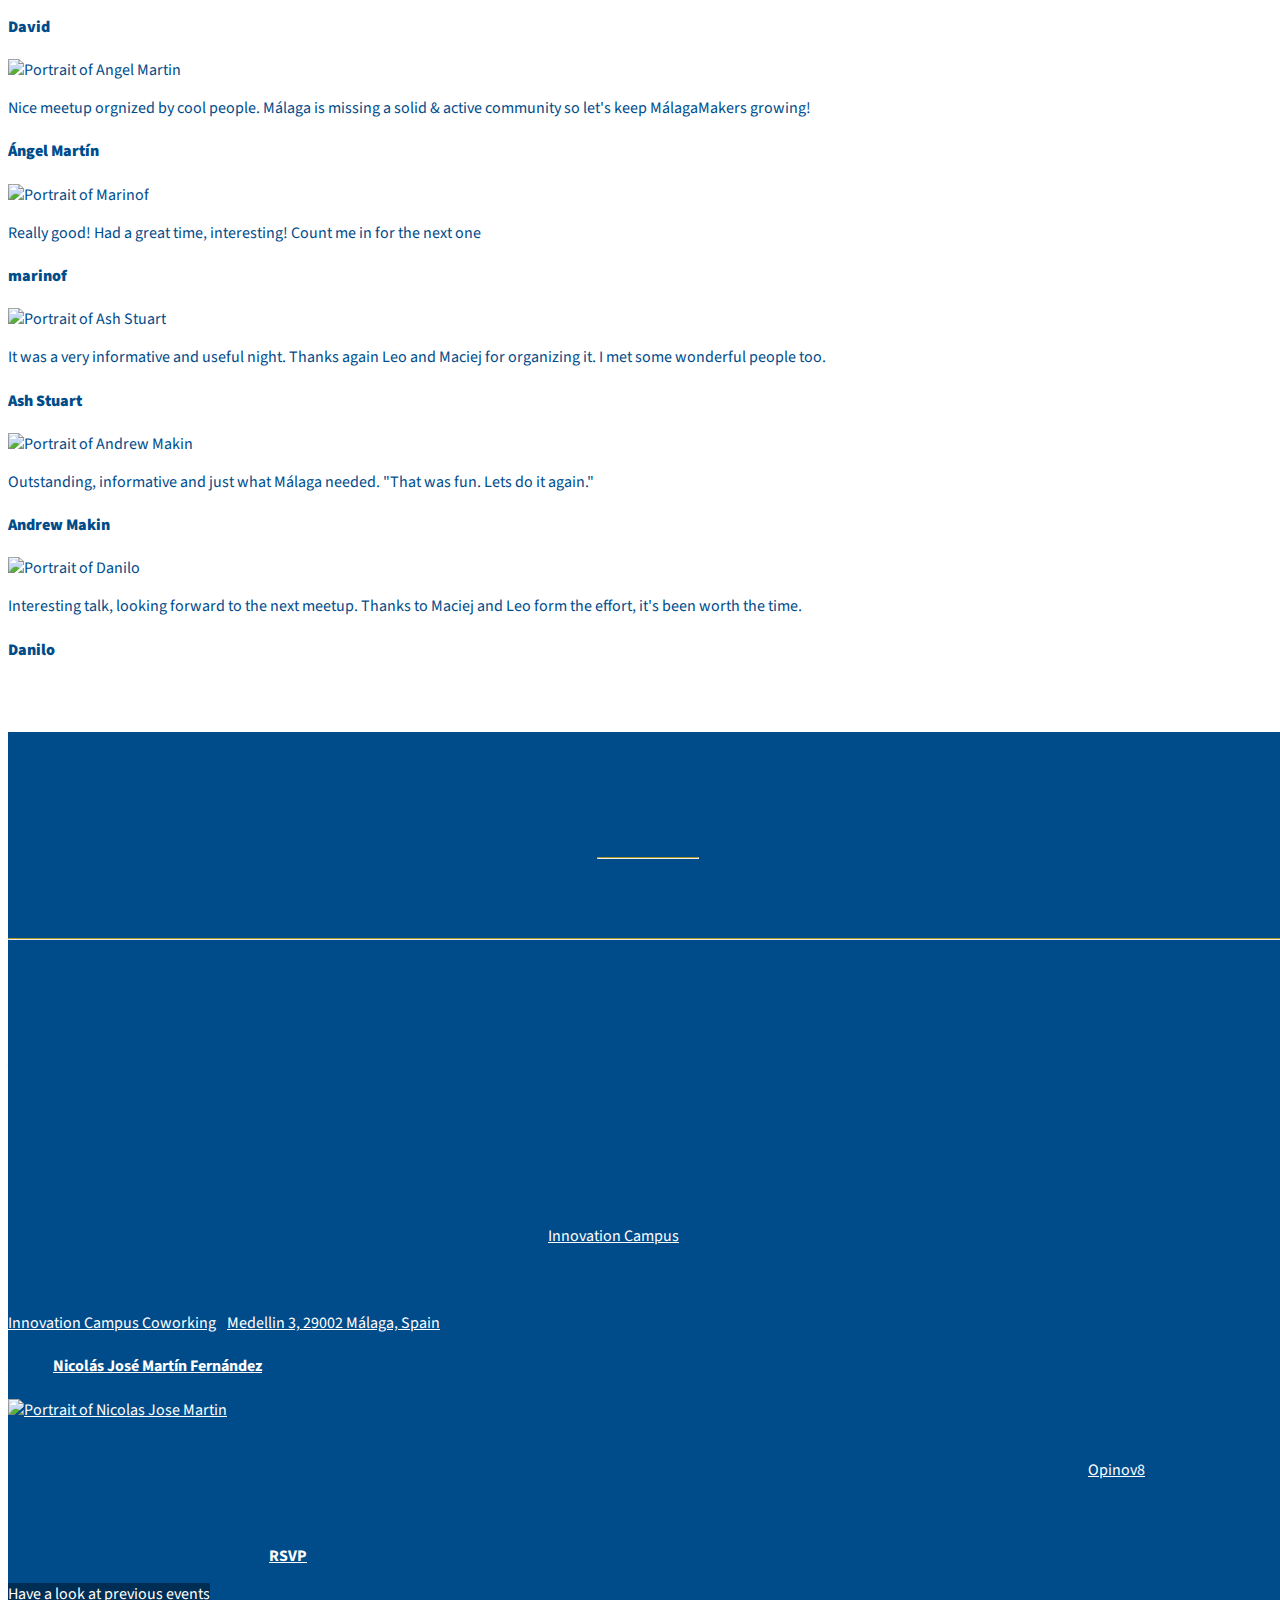
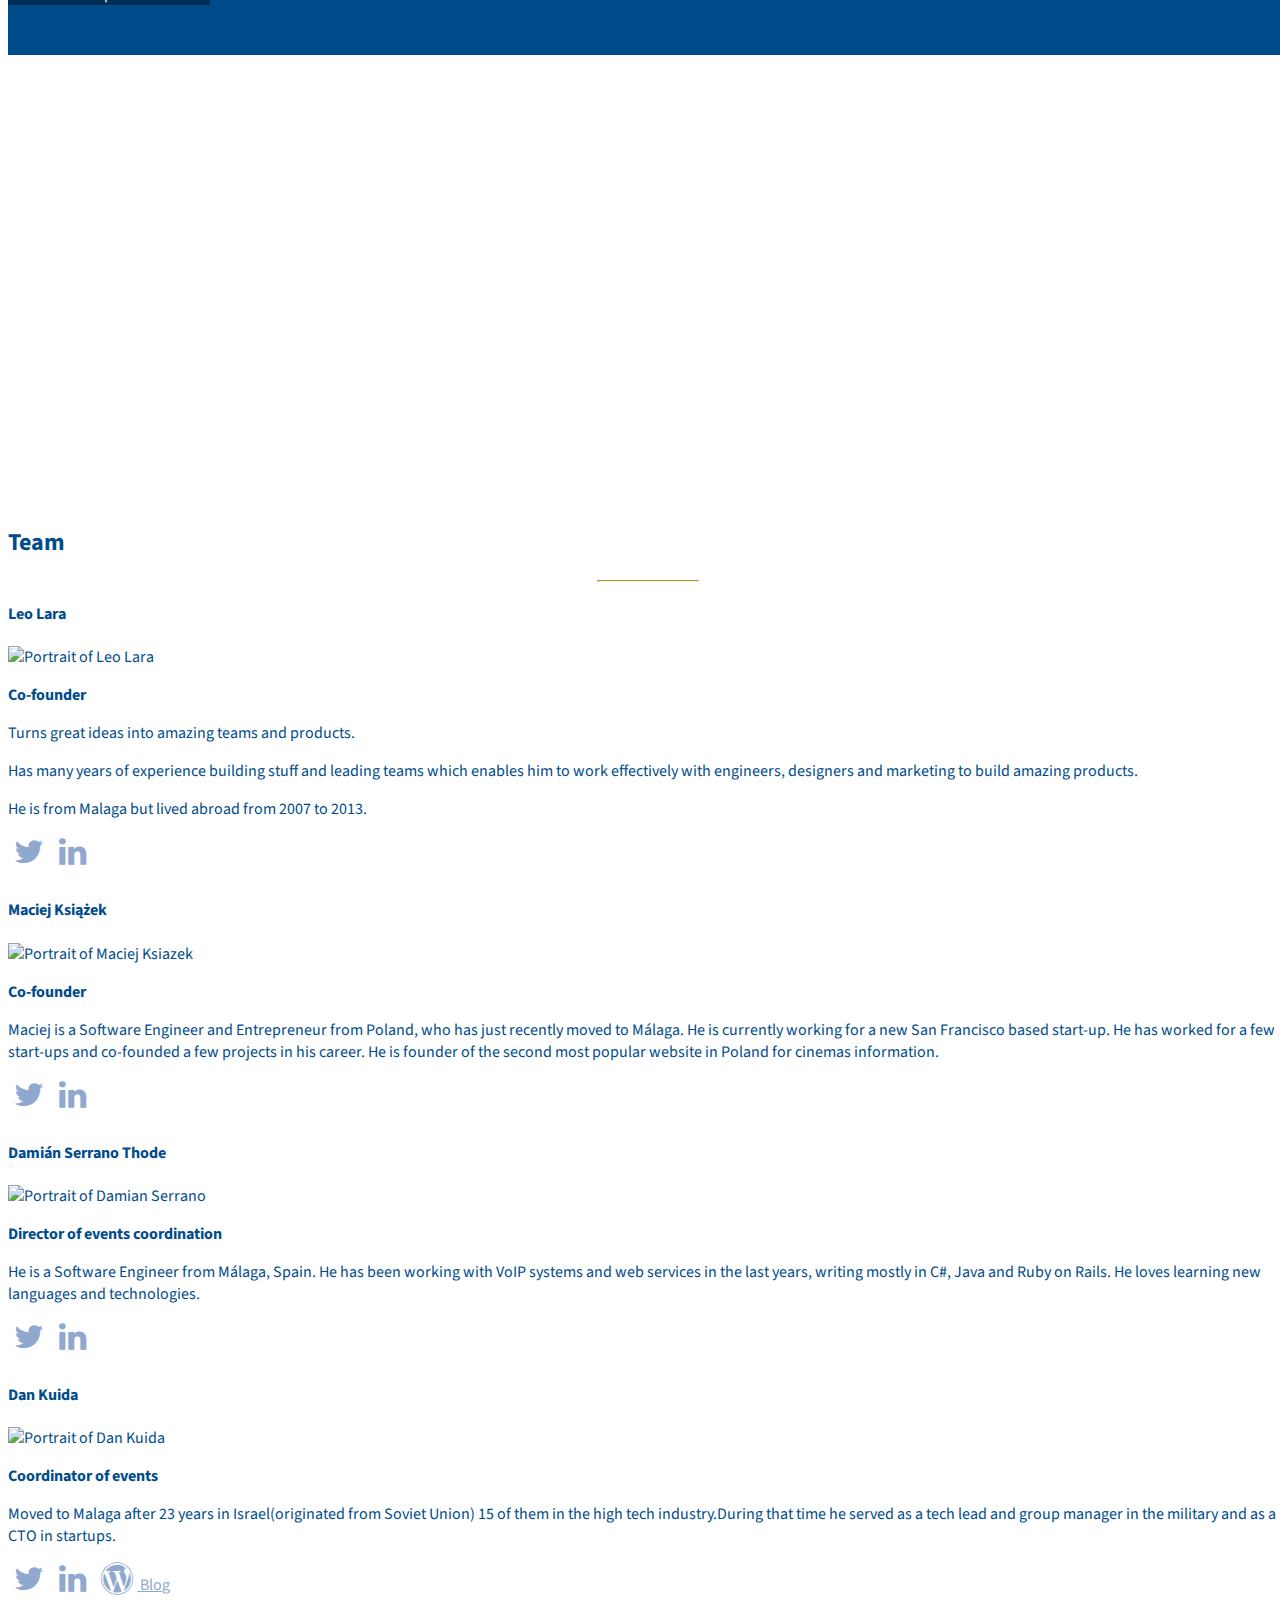
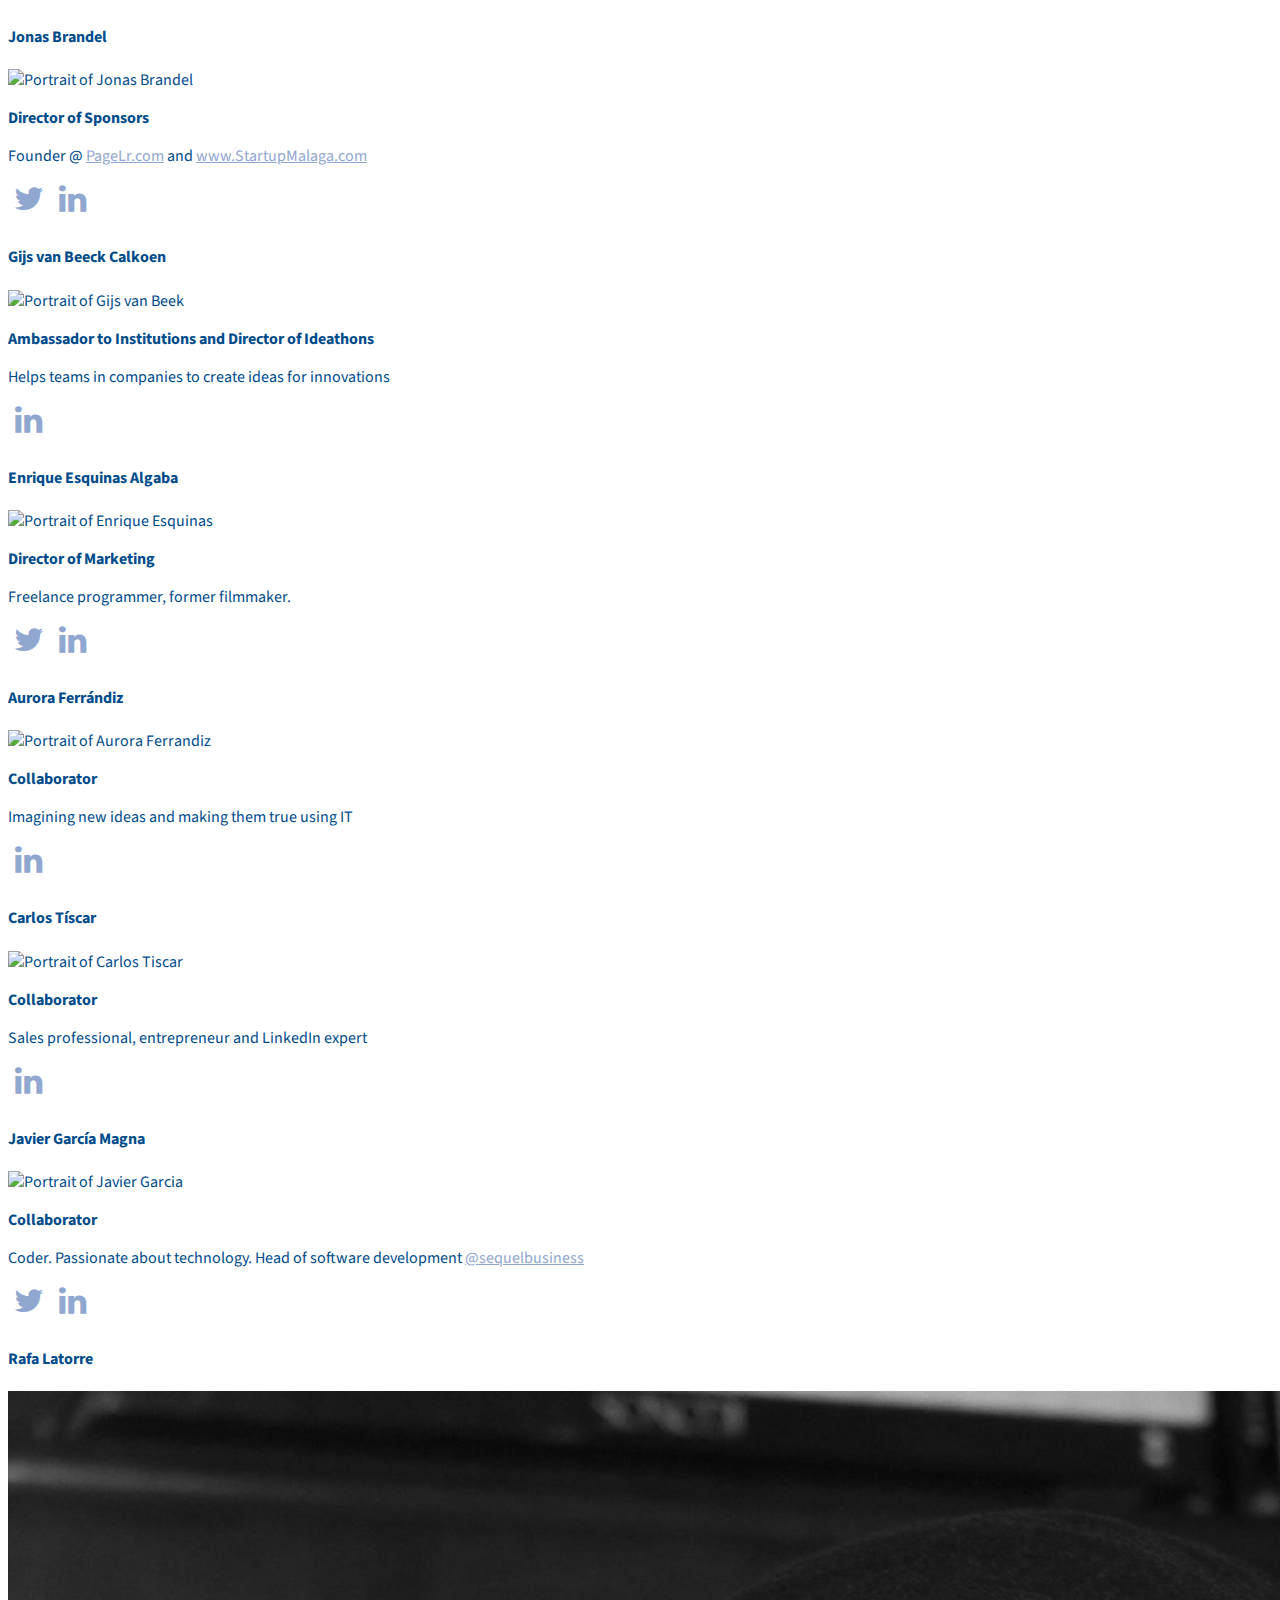
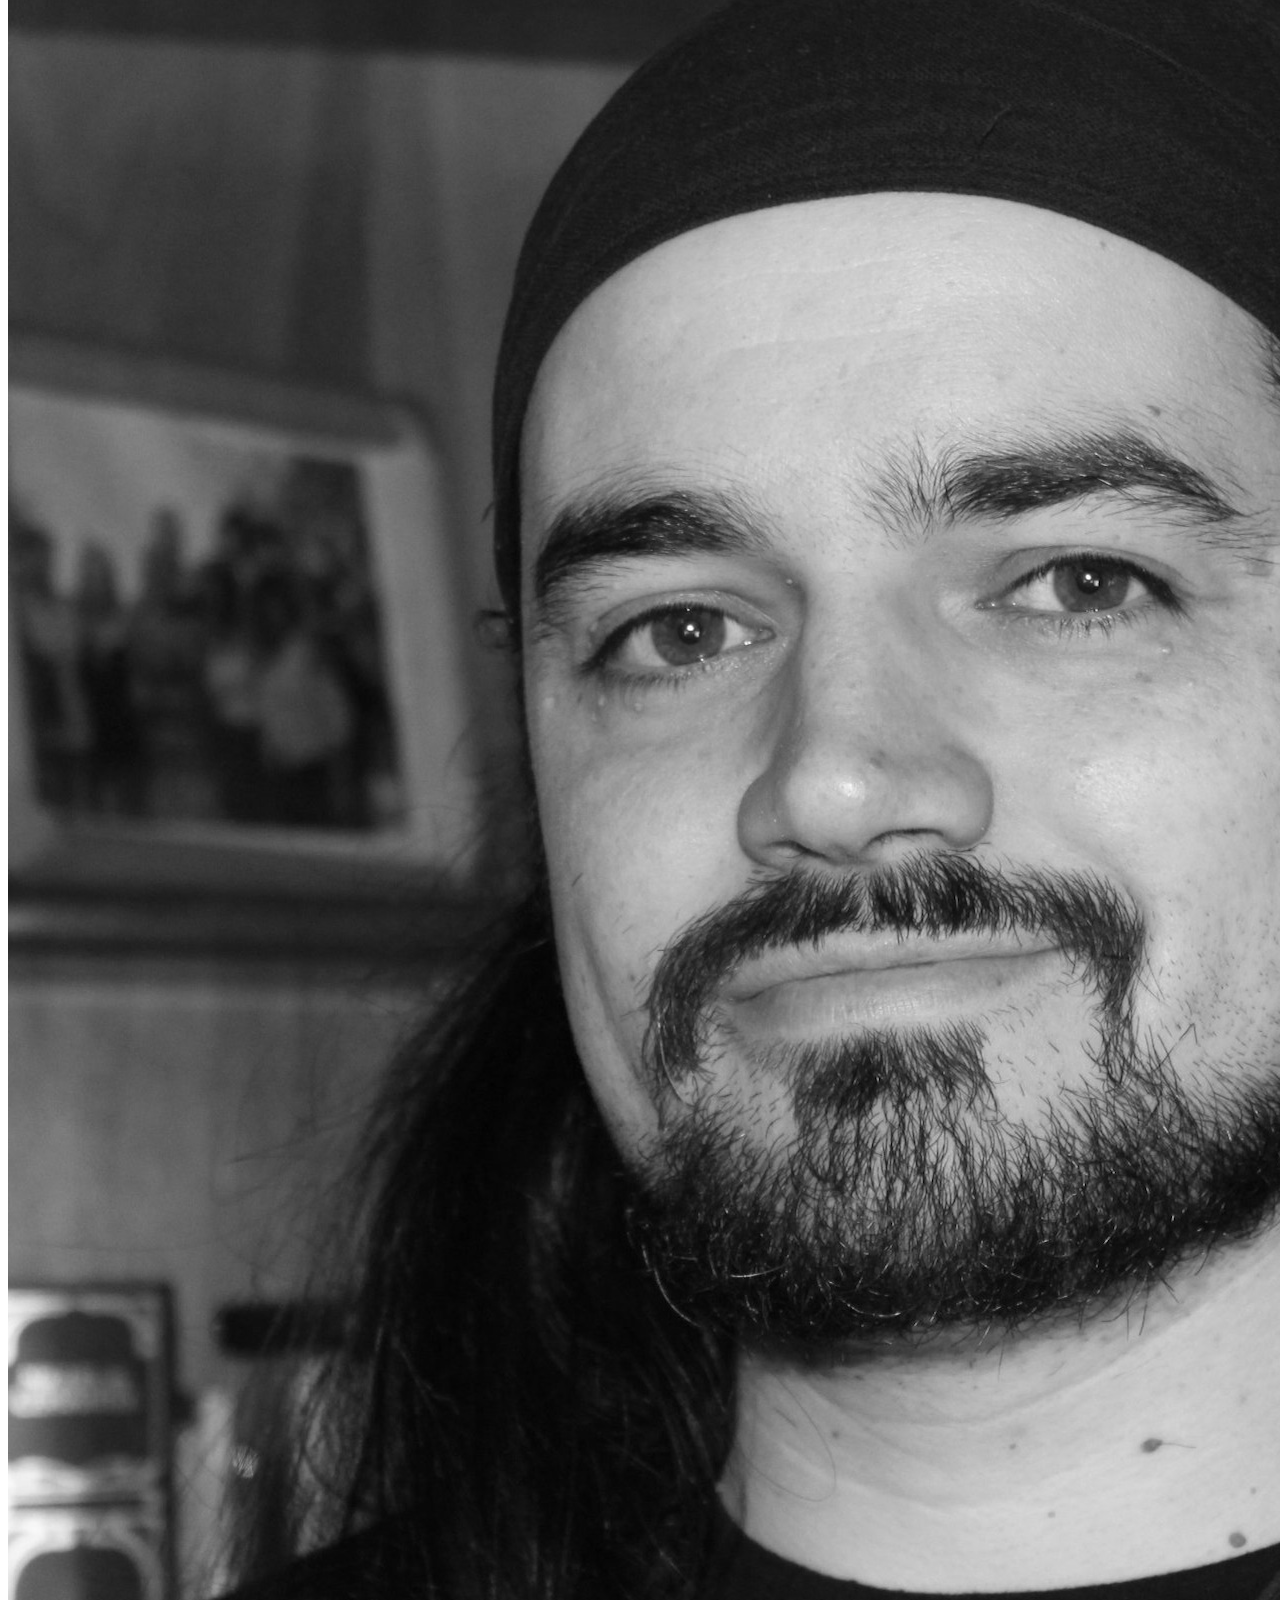
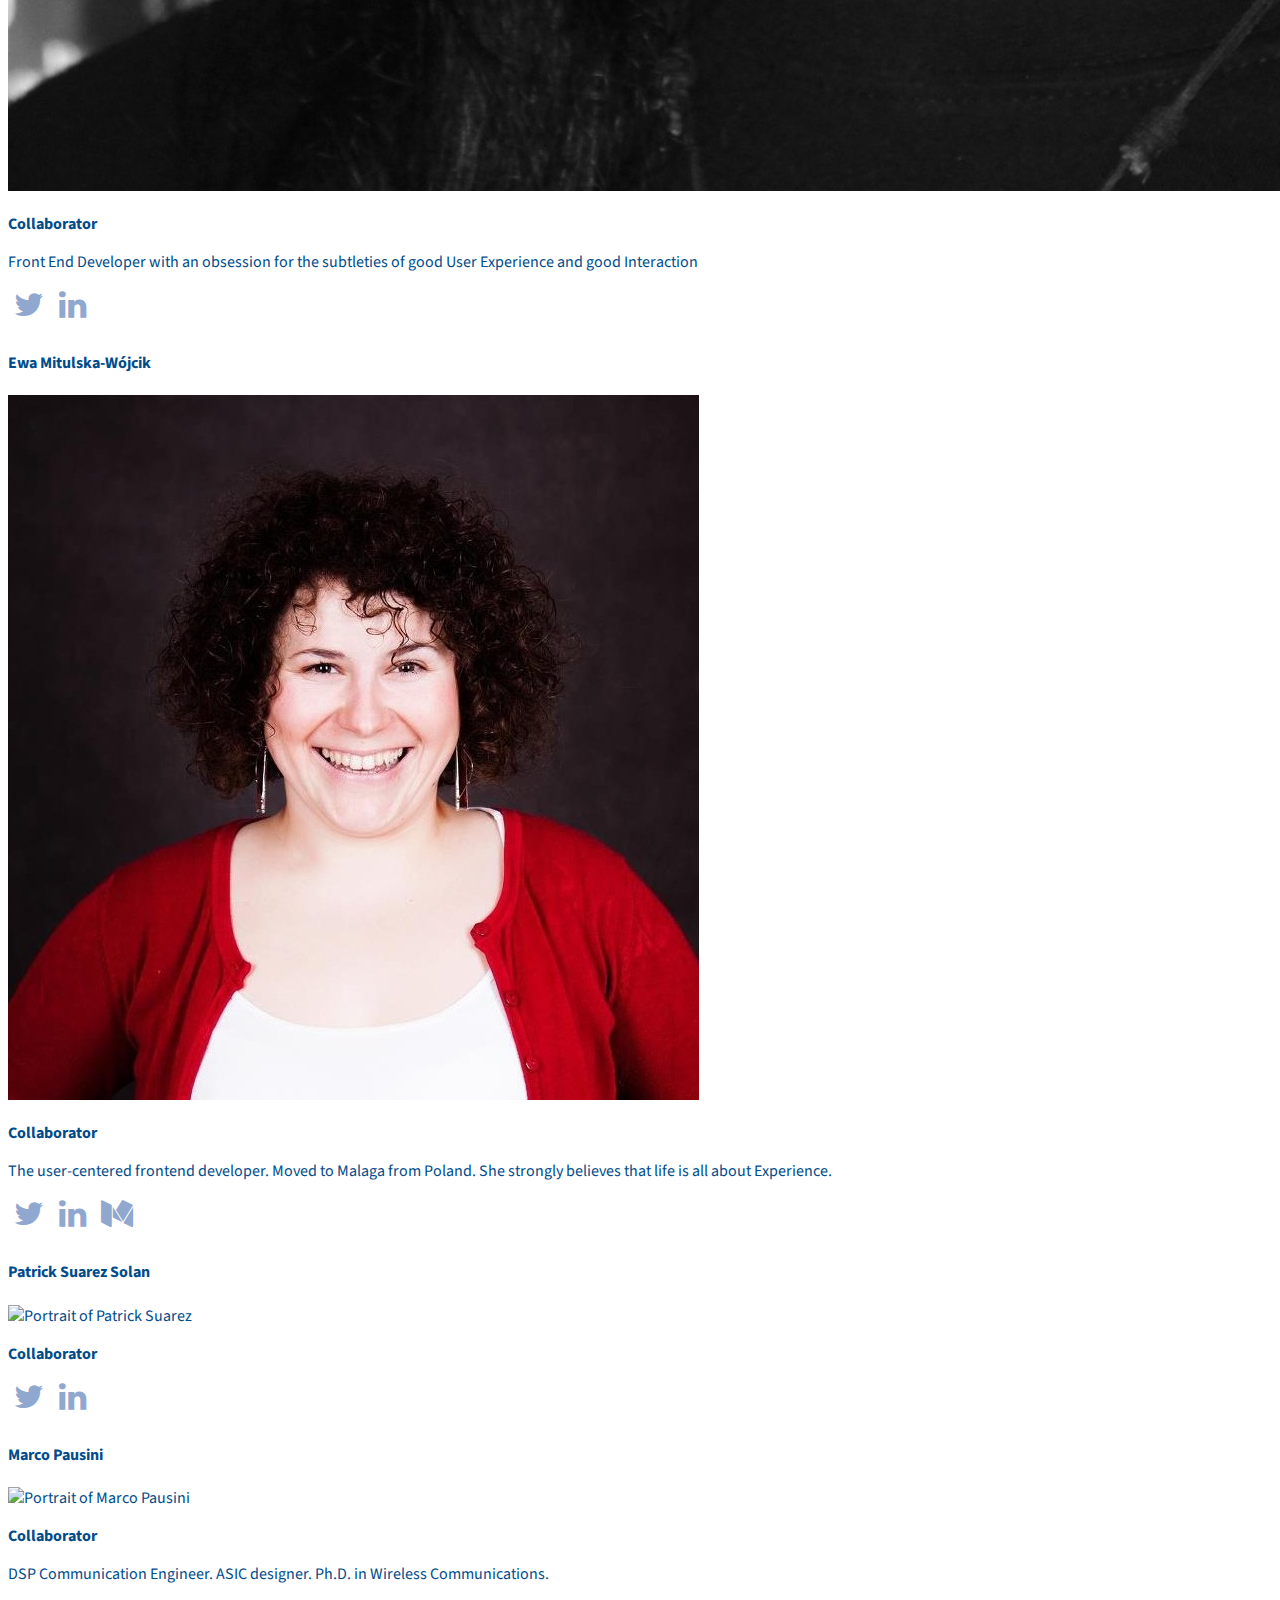
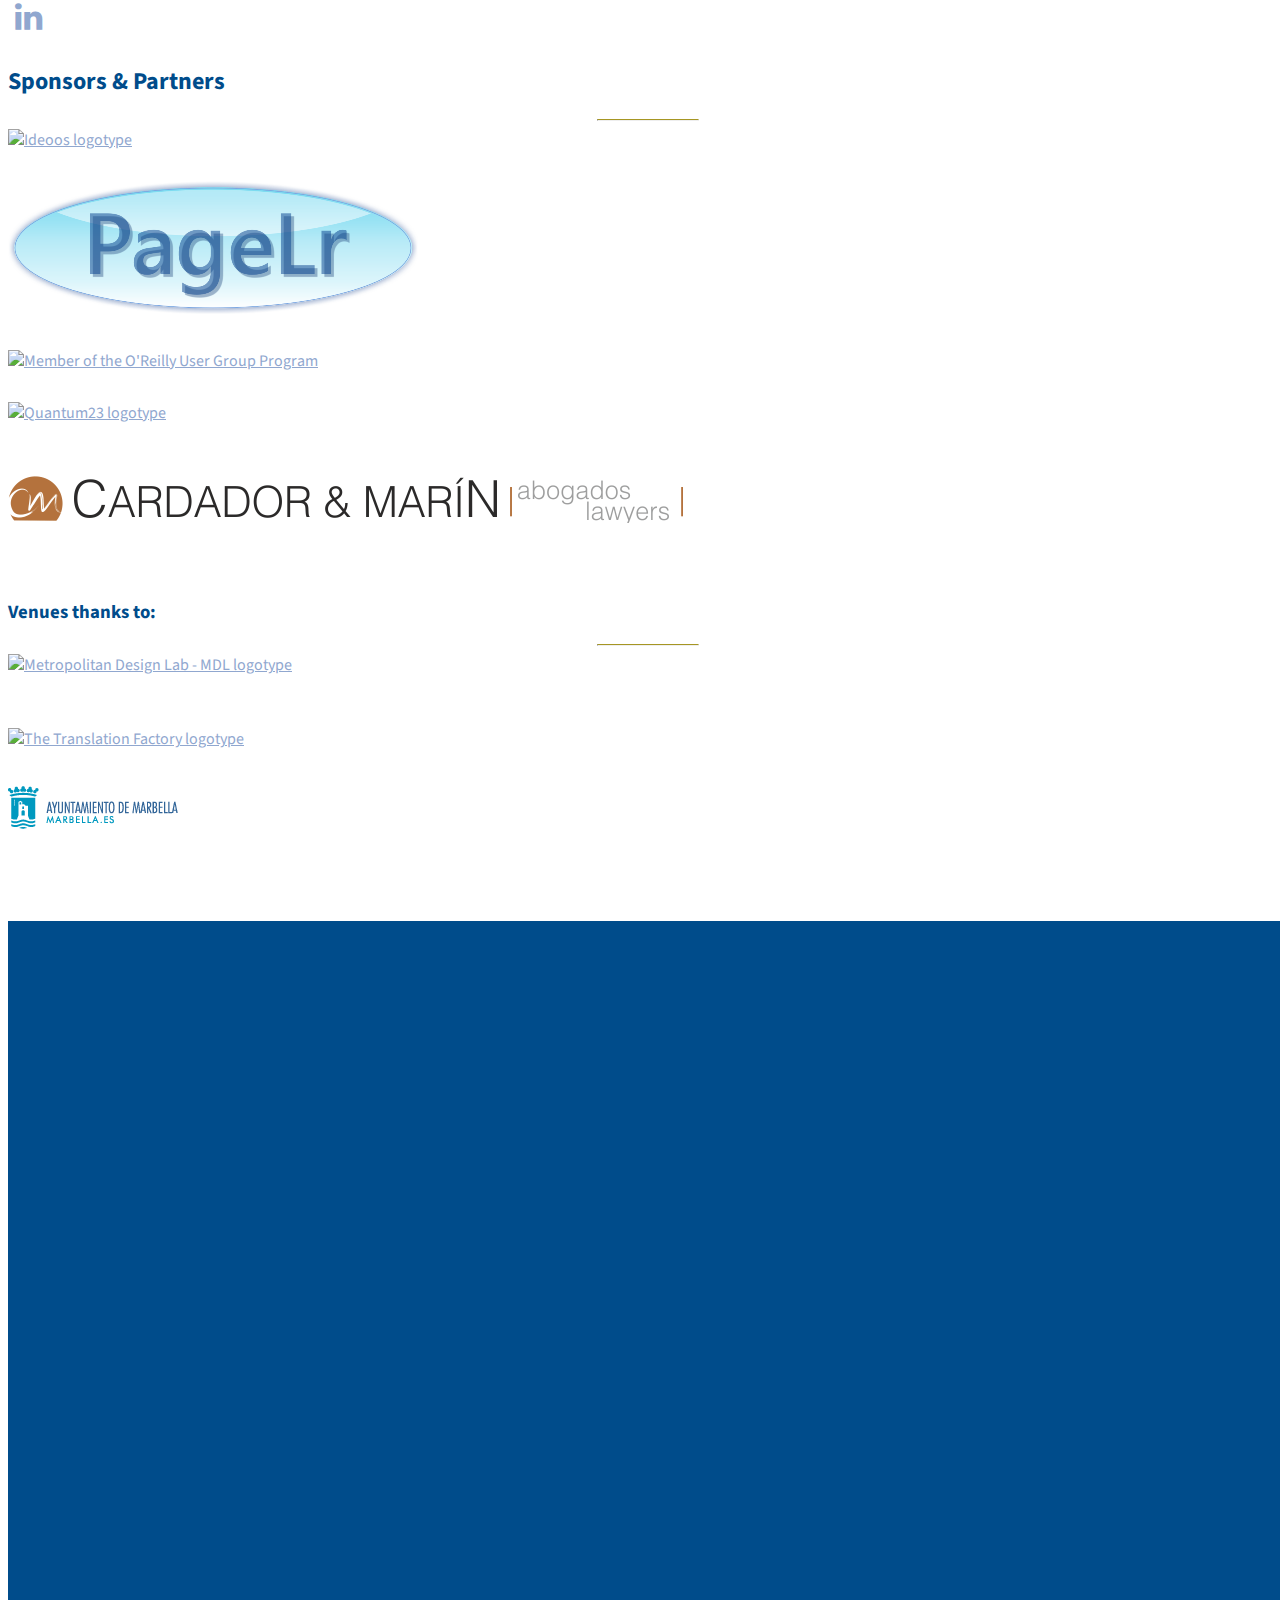
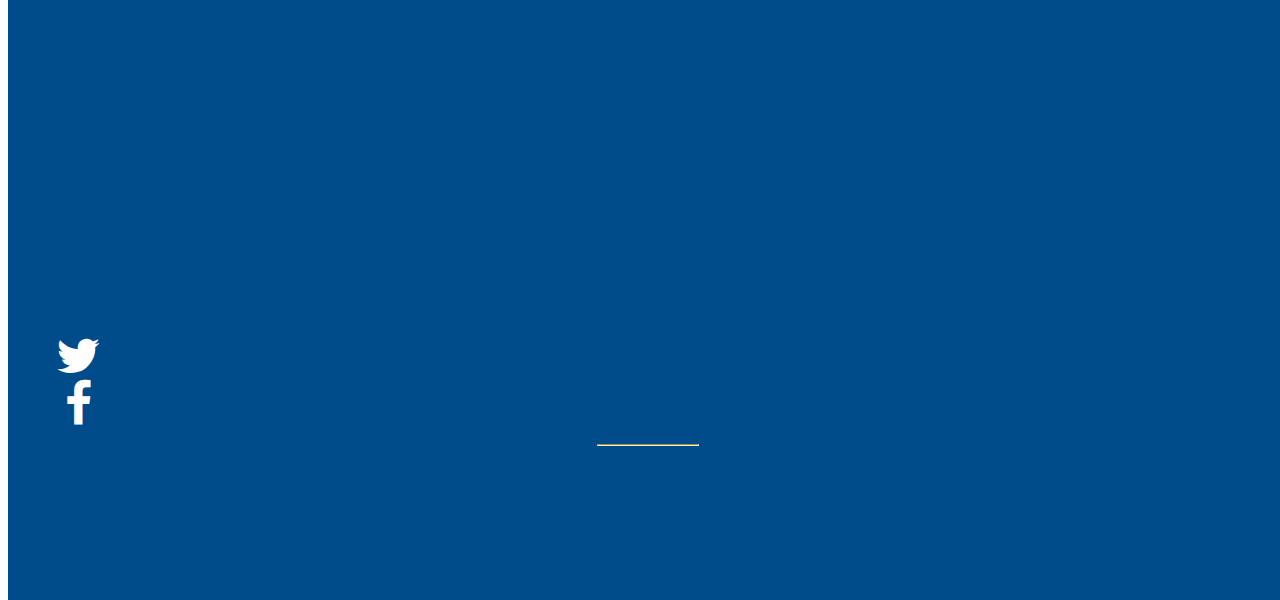
==== commit dcdc7bc3: "Load fonts on main page over https" ====
--- a/index.html
+++ b/index.html
@@ -1,680 +1,687 @@
-﻿<!DOCTYPE html>
-<html lang="en">
-
-<head>
-
-    <meta charset="utf-8">
-    <meta http-equiv="X-UA-Compatible" content="IE=edge">
-    <meta name="viewport" content="width=device-width, initial-scale=1">
-    <meta name="description" content="">
-    <meta name="author" content="">
-
-    <title>MalagaMakers - Startup community</title>
-
-    <!-- Bootstrap Core CSS -->
-    <link href="css/bootstrap.min.css" rel="stylesheet">
-
-    <!-- Custom CSS -->
-    <link href="css/stylish-portfolio.css" rel="stylesheet">
-    <link href="css/overwrites.css" rel="stylesheet">
-
-    <!-- Custom Fonts -->
-    <link href="font-awesome-4.1.0/css/font-awesome.min.css" rel="stylesheet" type="text/css">
-    <link rel="stylesheet" href="https://maxcdn.bootstrapcdn.com/font-awesome/4.5.0/css/font-awesome.min.css">
-    <link href="http://fonts.googleapis.com/css?family=Source+Sans+Pro:300,400,700,300italic,400italic,700italic" rel="stylesheet" type="text/css">
-
-    <!-- HTML5 Shim and Respond.js IE8 support of HTML5 elements and media queries -->
-    <!-- WARNING: Respond.js doesn't work if you view the page via file:// -->
-    <!--[if lt IE 9]>
-    <script src="https://oss.maxcdn.com/libs/html5shiv/3.7.0/html5shiv.js"></script>
-    <script src="https://oss.maxcdn.com/libs/respond.js/1.4.2/respond.min.js"></script>
-
-    <![endif]-->
-
-</head>
-
-<body>
-
-<!-- Navigation -->
-<a id="menu-toggle" href="#" class="btn btn-dark btn-lg toggle"><i class="fa fa-bars"></i></a>
-<nav id="sidebar-wrapper">
-    <ul class="sidebar-nav">
-        <a id="menu-close" href="#" class="btn btn-light btn-lg pull-right toggle"><i class="fa fa-times"></i></a>
-        <li class="sidebar-brand">
-            <a href="index.html#top">MalagaMakers</a>
-        </li>
-        <li>
-            <a href="index.html#top">Home</a>
-        </li>
-        <li>
-            <a href="index.html#whatis">About</a>
-        </li>
-        <li>
-            <a href="contact_us.html">Contact Us</a>
-        </li>
-        <li>
-            <a href="index.html#events">Events</a>
-        </li>
-        <li>
-            <a href="index.html#team">Team</a>
-        </li>
-        <li>
-            <a href="index.html#sponsors">Sponsors</a>
-        </li>
-        <li>
-            <a href="index.html#join">Join</a>
-        </li>
-        <li>
-            <a href="previous_events.html">Previous events</a>
-        </li>
-        <li>
-            <a href="ideathons.html">Ideathons</a>
-        </li>
-    </ul>
-</nav>
-
-<!-- Header -->
-<header id="top" class="header">
-    <div class="text-vertical-center">
-        <div>
-            <h1>MalagaMakers</h1>
-            <h3>Start-up community</h3>
-            <br>
-            <a href="#whatis" class="btn btn-dark btn-lg">Find Out More</a>
-        </div>
-    </div>
-</header>
-
-<!-- About -->
-<section id="whatis" class="about bg-primary">
-    <div class="container">
-        <div class="row">
-            <div class="col-lg-12 text-center">
-                <h2>MalagaMakers - Start-up community</h2>
-                <p class="lead">We help creative  engineers and designers, marketeers, web professionals, investors, journalists and all sort of creative professionals meet in Malaga</p>
-                <p class="lead">We think globally so we communicate in English</p>
-            </div>
-        </div>
-        <!-- /.row -->
-    </div>
-    <!-- /.container -->
-</section>
-
-<section id="testimonials" class="">
-    <div class="container">
-        <div class="row">
-            <div class="col-lg-12 text-center">
-                <h2>What people are saying about MalagaMakers</h2>
-                <hr class="small">
-                <div class="row">
-
-                    <div class="col-md-3 col-sm-6">
-                        <div class="testimonials-item">
-                            <img class="img-testimonials img-responsive" src="img/testimonial/manuelenginer.jpeg">
-                            <p>Finally Malaga is getting European! Cheers guys</p>
-                            <h4>
-                                <strong>Manuel Enginer</strong>
-                            </h4>
-                        </div>
-                    </div>
-
-                    <div class="col-md-3 col-sm-6">
-                        <div class="testimonials-item">
-                            <img class="img-testimonials img-responsive" src="img/testimonial/neycheva.jpeg">
-                            <p>Thank you Leo and Maciej for the interesting meeting. I'm looking forward to see you next time! And please, next time more martini could be a good reason to see more girls there ;) Nice to meet you Anna!</p>
-                            <h4>
-                                <strong>Gabriela Neycheva</strong>
-                            </h4>
-                        </div>
-                    </div>
-
-                    <div class="col-md-3 col-sm-6">
-                        <div class="testimonials-item">
-                            <img class="img-testimonials img-responsive" src="img/testimonial/david.jpeg">
-                            <p>It was really interesting talk with great geek developers. I am waiting for the next one!!</p>
-                            <h4>
-                                <strong>David</strong>
-                            </h4>
-                        </div>
-                    </div>
-
-                    <div class="col-md-3 col-sm-6">
-                        <div class="testimonials-item">
-                            <img class="img-testimonials img-responsive" src="img/testimonial/angelmartin.jpeg">
-                            <p>Nice meetup orgnized by cool people.
-                                Málaga is missing a solid &amp; active community so let's keep MálagaMakers growing!</p>
-                            <h4>
-                                <strong>Ángel Martín</strong>
-                            </h4>
-                        </div>
-                    </div>
-
-                </div> <!-- end testimnial row -->
-
-                <div class="row">
-
-                    <div class="col-md-3 col-sm-6">
-                        <div class="testimonials-item">
-                            <img class="img-testimonials img-responsive rotate90" src="img/testimonial/marinof.jpeg">
-                            <p>Really good! Had a great time, interesting! Count me in for the next one</p>
-                            <h4>
-                                <strong>marinof</strong>
-                            </h4>
-                        </div>
-                    </div>
-
-                    <div class="col-md-3 col-sm-6">
-                        <div class="testimonials-item">
-                            <img class="img-testimonials img-responsive" src="img/testimonial/ashstuart.jpeg">
-                            <p>It was a very informative and useful night. Thanks again Leo and Maciej for organizing it. I met some wonderful people too.</p>
-                            <h4>
-                                <strong>Ash Stuart</strong>
-                            </h4>
-                        </div>
-                    </div>
-
-                    <div class="col-md-3 col-sm-6">
-                        <div class="testimonials-item">
-                            <img class="img-testimonials img-responsive" src="img/testimonial/andrewmakin.jpeg">
-                            <p>Outstanding, informative and just what Málaga needed. "That was fun. Lets do it again."</p>
-                            <h4>
-                                <strong>Andrew Makin</strong>
-                            </h4>
-                        </div>
-                    </div>
-
-                    <div class="col-md-3 col-sm-6">
-                        <div class="testimonials-item">
-                            <img class="img-testimonials img-responsive" src="img/testimonial/danilo.jpeg">
-                            <p>Interesting talk, looking forward to the next meetup. Thanks to Maciej and Leo form the effort, it's been worth the time.</p>
-                            <h4>
-                                <strong>Danilo</strong>
-                            </h4>
-                        </div>
-                    </div>
-
-                </div> <!-- end testimnial row -->
-
-            </div>
-        </div>
-        <!-- /.row -->
-    </div>
-    <!-- /.container -->
-</section>
-
-<!-- Services -->
-<!-- The circle icons use Font Awesome's stacked icon classes. For more information, visit http://fontawesome.io/examples/ -->
-<section id="events" class="services bg-primary">
-    <div class="container">
-        <div class="row text-center">
-            <div class="col-lg-10 col-lg-offset-1">
-                <h2>Upcoming events</h2>
-                <hr class="small">
-            </div>
-            <!-- /.col-lg-10 -->
-        </div>
-
-                <div class="row">
-
-                    <div class="col-md-12">
-                        <h2>09th November 2017</h2>
-                        <hr/>
-                    </div>
-                    <div class="col-md-1">
-                        <h3>7pm</h3>
-                    </div>
-                    <div class="col-md-10">
-                        <h3>Malaga<wbr>Makers Geek<wbr>Beers - Programming with Scala, Why?</h3>
-                        <h4>Agenda</h4>
-                        <div class="row">
-                            <div class="col-md-7">
-                                <ul>
-                                    <li>19:00  - Welcome &amp; intro by Malaga<wbr>Makers</li>
-
-                                    <li>19:10 - Talk: <em>Programming with Scala, Why?</em> by Cristina Heredia</li>
-
-                                    <li>20:10 - Lightning talks - 5 Minutes, non profit - GO!</li>
-
-                                    <li>20:30 - FREE beers and WINE - Networking</li>
-                                </ul>
-                            </div>
-                        </div>
-                        <h4>Where?</h4>
-                        <div class="row">
-                            <div class="col-md-7">
-                                <p>
-                                    <a href="https://www.codespaceacademy.com/" target="_blank">CodeSpace Academy Málaga</a> - <a href="https://www.google.com/maps?f=q&hl=en&q=Calle+Compositor+Lehmberg+Ruiz,+13,+M%C3%A1laga,+es">Calle Compositor Lehmberg Ruiz 13, 29007 Málaga</a>
-                                </p>
-                            </div>
-                        </div>
-
-                        <h4>About <a href="https://www.linkedin.com/in/cristina-heredia-g%C3%B3mez-4905b5147/">Cristina Heredia</a></h4>
-
-                        <div class="row">
-                            <div class="col-md-2">
-                                <div class="testimonials-item">
-                                    <a href="https://www.linkedin.com/in/cristina-heredia-g%C3%B3mez-4905b5147/"><img class="img-testimonials img-responsive" src="img/speakers/cristina-heredia.jpg"></a>
-                                </div>
-                            </div>
-                            <div class="col-md-7">
-                                <p>Cristina Heredia is a creative and curious fellow geek from Granada who will give us the rundown on Scala.
-                                   She is also an organizer of the <a href="https://geekandtechgirls.github.io/" target="_blank">Geek&amp;TechGirls organization</a>,
-                                   which is a commmunity in Granada that tries to bring free software and girls and women together.
-                                </p>
-                                <p>Despite her youth, Cristina is an specialist in AI who obtained the Talentum Startups Telefónica Grant.
-                                   From that, she developed a computer vision system to detect moles changes and help diagnose skin cancer.
-                                   Now, she works at <i>Conecta 13</i> while studying a Data Science Master degree at the University of Granada.
-                                   Personally, Cristina is committed to the inclusion of women in STEM careers.
-                                   She also posts in the blog <i><a href="https://elbauldelprogramador.com/" target="_blank">El Baúl del Programador</a></i>,
-                                   she implemented a Spanish text processing tool and she is involved in several open source projects.
-                                </p>
-                            </div>
-                        </div>
-
-                        <h4>Session</h4>
-                        <p>What is Scala and what is special about Scala?
-                          Why is it getting so popular programming in Scala?
-                          What does Scala give us?
-                          Cristina will give us the answer to these and more questions,
-                          while also showcasing some illustrative Scala examples.
-                        </p>
-
-                        <h4>How to attend</h4>
-                        <p>Register in Meetup.com using this link: <a href="https://www.meetup.com/MalagaMakers/events/244282476/">RSVP</a></p>
-
-                    </div>
-
-                </div> <!-- /.row -->
-
-
-        <div class="row">
-            <div class="text-vertical-center">
-                <a href="previous_events.html" class="btn btn-dark btn-lg">Have a look at previous events</a>
-            </div>
-        </div>
-
-    </div>
-    <!-- /.container -->
-</section>
-
-<!-- Callout -->
-<aside class="callout">
-    <div class="text-vertical-center">
-
-    </div>
-</aside>
-
-<section  class="portfolio">
-    <div class="container">
-        <div class="row">
-            <div class="col-lg-10 col-lg-offset-1 text-center">
-                <h2 id="team">Team</h2>
-                <hr class="small">
-                <div class="row">
-                    <div class="col-md-3">
-                        <div class="portfolio-item">
-                            <h4>Leo Lara</h4>
-                            <img class="img-portfolio img-responsive img-circle" src="img/leolara.jpg">
-                            <p><strong>Co-founder</strong></p>
-                            <p>Turns great ideas into amazing teams and products.</p>
-                            <p>Has many years of experience building stuff and
-                                leading teams which enables him to work effectively with engineers,
-                                designers and marketing to build amazing products.
-                            </p>
-                            <p>He is from Malaga but lived abroad from 2007 to 2013.</p>
-                            <p>
-                                <a href="https://twitter.com/leolarav"><i class="fa fa-twitter fa-fw fa-2x"></i></a>
-                                <a href="https://www.linkedin.com/in/leopoldolara"><i class="fa fa-linkedin fa-fw fa-2x"></i></a>
-                            </p>
-                        </div>
-                    </div>
-                    <div class="col-md-3">
-                        <div class="portfolio-item">
-                            <h4>Maciej Książek</h4>
-                            <img class="img-portfolio img-responsive img-circle" src="img/maciej.jpg">
-                            <p><strong>Co-founder</strong></p>
-                            <p>
-                                Maciej is a Software Engineer and Entrepreneur from Poland,
-                                who has just recently moved to Málaga. He is currently working for a new San Francisco based start-up.
-                                He has worked for a few start-ups and co-founded a few projects in his career.
-                                He is founder of the second most popular website in Poland for cinemas information.
-                            </p>
-                            <p>
-                                <a href="https://twitter.com/_DrClick_"><i class="fa fa-twitter fa-fw fa-2x"></i></a>
-                                <a href="https://de.linkedin.com/in/xiazek"><i class="fa fa-linkedin fa-fw fa-2x"></i></a>
-                            </p>
-                        </div>
-                    </div>
-                    <div class="col-md-3">
-                        <div class="portfolio-item">
-                            <h4>Damián Serrano Thode</h4>
-                            <img class="img-portfolio img-responsive img-circle" src="img/damian.jpeg">
-                            <p><strong>Director of events coordination</strong></p>
-                            <p>He is a Software Engineer from Málaga, Spain. He has been working with VoIP systems and web services in the last years, writing mostly in C#, Java and Ruby on Rails. He loves learning new languages and technologies.</p>
-                            <p>
-                                <a href="https://twitter.com/dsthode"><i class="fa fa-twitter fa-fw fa-2x"></i></a>
-                                <a href="https://www.linkedin.com/in/dsthode"><i class="fa fa-linkedin fa-fw fa-2x"></i></a>
-                            </p>
-                        </div>
-                    </div>
-                    <div class="col-md-3">
-                        <div class="portfolio-item">
-                            <h4>Dan Kuida</h4>
-                            <img class="img-portfolio img-responsive img-circle" src="https://media.licdn.com/mpr/mpr/shrinknp_400_400/AAEAAQAAAAAAAAMFAAAAJGRkYWNlZjRhLWY5NDMtNDY3OS1hZjdlLWFhZWVkMGNlMWE5OQ.jpg">
-                            <p><strong>Coordinator of events</strong></p>
-                            <p>Moved to Malaga after 23 years in Israel(originated from Soviet Union) 15 of them in the high tech industry.During that time he served as a tech lead and group manager in the military and as a CTO in startups.</p>
-                            <p>
-                                <a href="https://twitter.com/dkuida"><i class="fa fa-twitter fa-fw fa-2x"></i></a>
-                                <a href="https://www.linkedin.com/in/dankuida"><i class="fa fa-linkedin fa-fw fa-2x"></i></a>
-                                <a href="https://www.linkedin.com/in/dankuida"><i class="fa fa-wordpress fa-fw fa-2x"></i> Blog</a>
-                            </p>
-                        </div>
-                    </div>
-                </div>
-                <div class="row">
-                    <div class="col-md-3">
-                        <div class="portfolio-item">
-                            <h4>Jonas Brandel</h4>
-                            <img class="img-portfolio img-responsive img-circle" src="img/jonas.jpg">
-                            <p><strong>Director of Sponsors</strong></p>
-                            <p>Founder @ <a href="https://www.pagelr.com">PageLr.com</a> and <a href="http://www.startupmalaga.com">www.StartupMalaga.com</a></p>
-                            <p>
-                                <a href="https://twitter.com/palabrinho"><i class="fa fa-twitter fa-fw fa-2x"></i></a>
-                                <a href="https://www.linkedin.com/in/jonasbrandel"><i class="fa fa-linkedin fa-fw fa-2x"></i></a>
-                            </p>
-                        </div>
-                    </div>
-                    <div class="col-md-3">
-                        <div class="portfolio-item">
-                            <h4>Gijs van Beeck Calkoen</h4>
-                            <img class="img-portfolio img-responsive img-circle" src="img/gijs.jpg">
-                            <p><strong>Ambassador to Institutions and Director of Ideathons</strong></p>
-                            <p>Helps teams in companies to create ideas for innovations</p>
-                            <p>
-                                <a href="https://www.linkedin.com/in/gijsvanbeeckcalkoen"><i class="fa fa-linkedin fa-fw fa-2x"></i></a>
-                            </p>
-                        </div>
-                    </div>
-                    <div class="col-md-3">
-                        <div class="portfolio-item">
-                            <h4>Enrique Esquinas Algaba</h4>
-                            <img class="img-portfolio img-responsive img-circle" src="img/enrique.jpeg">
-                            <p><strong>Director of Marketing</strong></p>
-                            <p>Former screenwriter, now innovator in filmmaking</p>
-                            <p>
-                                <a href="https://twitter.com/esquinas"><i class="fa fa-twitter fa-fw fa-2x"></i></a>
-                            </p>
-                        </div>
-                    </div>
-                    <div class="col-md-3">
-                        <div class="portfolio-item">
-                            <h4>Aurora Ferrándiz</h4>
-                            <img class="img-portfolio img-responsive img-circle" src="img/aurora.jpg">
-                            <p><strong>Collaborator</strong></p>
-                            <p>Imagining new ideas and making them true using IT</p>
-                            <p>
-                                <a href="https://www.linkedin.com/in/afcancio"><i class="fa fa-linkedin fa-fw fa-2x"></i></a>
-                            </p>
-                        </div>
-                    </div>
-                </div>
-                <div class="row">
-
-                    <div class="col-md-3">
-                        <div class="portfolio-item">
-                            <h4>Carlos T&iacute;scar</h4>
-                            <img class="img-portfolio img-responsive img-circle" src="img/carlostiscar.jpg">
-                            <p><strong>Collaborator</strong></p>
-                            <p>Sales professional, entrepreneur and LinkedIn expert</p>
-                            <p>
-                                <a href="https://es.linkedin.com/in/salesandmarketingexpert"><i class="fa fa-linkedin fa-fw fa-2x"></i></a>
-                            </p>
-                        </div>
-                    </div>
-                    <div class="col-md-3">
-                        <div class="portfolio-item">
-                            <h4>Javier García Magna</h4>
-                            <img class="img-portfolio img-responsive img-circle" src="img/javier.jpg">
-                            <p><strong>Collaborator</strong></p>
-                            <p>Coder. Passionate about technology. Head of software development <a href="https://twitter.com/sequelbusiness">@sequelbusiness</a></p>
-                            <p>
-                                <a href="https://twitter.com/ndsrf"><i class="fa fa-twitter fa-fw fa-2x"></i></a>
-                                <a href="https://www.linkedin.com/pub/javier-garcía-magna/3/5a8/760"><i class="fa fa-linkedin fa-fw fa-2x"></i></a>
-                            </p>
-                        </div>
-                    </div>
-                    <div class="col-md-3">
-                        <div class="portfolio-item">
-                            <h4>Rafa Latorre</h4>
-                            <img class="img-portfolio img-responsive img-circle" src="img/rafa_bn.jpg">
-                            <p><strong>Collaborator</strong></p>
-                            <p>Front End Developer with an obsession for the subtleties of good User Experience and good Interaction</p>
-                            <p> <a href="https://twitter.com/sauco82/"><i class="fa fa-twitter fa-fw fa-2x"></i></a>
-                                <a href="https://www.linkedin.com/in/rafa-d-latorre-l%C3%B3pez-villalta-48438728"><i class="fa fa-linkedin fa-fw fa-2x"></i></a>
-                            </p>
-                        </div>
-                    </div>
-                    <div class="col-md-3">
-                        <div class="portfolio-item">
-                            <h4>Ewa Mitulska-W&oacute;jcik</h4>
-                            <img class="img-portfolio img-responsive img-circle" src="img/thedoer.jpg">
-                            <p><strong>Collaborator</strong></p>
-                            <p>The user-centered frontend developer. Moved to Malaga from Poland. She strongly believes that life is all about Experience.
-                            </p>
-                            <p>
-                                <a href="https://twitter.com/thedoerdoes"><i class="fa fa-twitter fa-fw fa-2x"></i></a>
-                                <a href="https://es.linkedin.com/in/ewathedoer"><i class="fa fa-linkedin fa-fw fa-2x"></i></a>
-                                <a href="https://medium.com/@thedoer"><i class="fa fa-medium fa-fw fa-2x"></i></a>
-                            </p>
-                        </div>
-                    </div>
-
-                </div>
-
-                <div class="row">
-                    <div class="col-md-3">
-                        <div class="portfolio-item">
-                            <h4>Patrick Suarez Solan</h4>
-                            <img class="img-portfolio img-responsive img-circle" src="img/patrick.jpg">
-                            <p><strong>Collaborator</strong></p>
-                            <p></p>
-                            <p>
-                                <a href="https://twitter.com/patosolan"><i class="fa fa-twitter fa-fw fa-2x"></i></a>
-                                <a href="https://www.linkedin.com/pub/patrick-suarez-solan/30/380/641"><i class="fa fa-linkedin fa-fw fa-2x"></i></a>
-                            </p>
-                        </div>
-                    </div>
-                    <div class="col-md-3">
-                        <div class="portfolio-item">
-                            <h4>Marco Pausini</h4>
-                            <img class="img-portfolio img-responsive img-circle" src="img/marco.jpg">
-                            <p><strong>Collaborator</strong></p>
-                            <p>DSP Communication Engineer. ASIC designer. Ph.D. in Wireless Communications.</p>
-                            <p>
-                                <a href="https://www.linkedin.com/in/pausini"><i class="fa fa-linkedin fa-fw fa-2x"></i></a>
-                            </p>
-                        </div>
-                    </div>
-                </div>
-
-                <h2 id="sponsors">Sponsors &amp; Partners</h2>
-                <hr class="small">
-                <div class="row">
-                    <div class="col-md-1"></div>
-                    <div class="col-md-5">
-                        <div class="portfolio-item">
-                            <a href="http://www.ideoos.com/nexo">
-                                <img class="img-portfolio img-responsive" src="img/logo-ideoos-transparent.png">
-                            </a>
-                        </div>
-                    </div>
-
-                    <div class="col-md-5">
-                            <!-- PageLr -->
-                            <div class="portfolio-item">
-                                <a href="https://www.pagelr.com/">
-                                    <img class="img-portfolio img-responsive" src="img/PagelrLogo2.png" alt="PageLr Website Screenshot Service" title="PageLr Website Screenshot Service">
-                                </a>
-                            </div>
-                    </div>
-                    <div class="col-md-1"></div>
-                </div>
-
-                <div class="row">
-                    <div class="col-md-1"></div>
-                    <div class="col-md-5"> <!-- oreilly -->
-                        <div class="portfolio-item">
-                            <a href="http://www.oreilly.com">
-                                <img class="img-portfolio img-responsive" src="http://cdn.oreillystatic.com/community/promote/ug_ad_250_camel.gif">
-                            </a>
-                        </div>
-                    </div>
-                    <div class="col-md-5"> <!-- Quantum23 -->
-                        <div class="portfolio-item">
-                            <a href="http://quantum23.com/">
-                                <img class="img-portfolio img-responsive" src="img/quantum23.png">
-                            </a>
-                        </div>
-                    </div>
-                    <div class="col-md-1"></div>
-                </div>
-                <br>
-                <div class="row">
-                    <div class="col-md-12"> <!-- Antonio Cardador -->
-                        <div class="portfolio-item">
-                            <a href="http://www.cardador-abogados.com/">
-                                <img class="img-portfolio img-responsive" src="img/cardador_logo.png">
-                            </a>
-                        </div>
-                    </div>
-                </div>
-
-                <br>
-                <h3>Venues thanks to:</h2>
-                <hr class="small">
-                <div class="row">
-                    <div class="col-md-6"> <!-- MDL -->
-                        <div class="portfolio-item">
-                            <a href="http://www.metropolitandesignlab.es/">
-                                <img class="img-portfolio img-responsive" src="img/mdl.jpg">
-                            </a>
-                        </div>
-                    </div>
-
-
-                    <div class="col-md-6"> <!-- Translation Factory -->
-                        <br>
-                        <div class="portfolio-item">
-                            <a href="http://thetranslationfactory.es/">
-                                <img class="img-portfolio img-responsive" src="img/CoworkingTranslationFactory-300x129.png">
-                            </a>
-                        </div>
-                    </div>
-                </div>
-
-                <div class="row">
-                    <div class="col-md-3"></div>
-                    <div class="col-md-6"> <!-- Ayuntamiento de Marbella-->
-                        <div class="portfolio-item">
-                            <a href="http://marbella.es/">
-                                <img class="img-portfolio img-responsive" src="img/logo_marbellaes.png">
-                            </a>
-                        </div>
-                    </div>
-                    <div class="col-md-3"></div>
-
-                </div>
-
-            </div>
-        </div>
-    </div>
-</section>
-
-<!-- Portfolio -->
-<section id="join" class="portfolio bg-primary">
-    <div class="container">
-        <div class="row">
-            <div class="col-lg-offset-3 col-lg-4">
-                <h1>Join us!!</h1>
-                <h4>Click on Join below to join us in Meetup.com</h4>
-                <iframe width="225" height="275" src="http://meetu.ps/2Dbj3n" frameborder="0"></iframe>
-            </div>
-        </div>
-    </div>
-    <!-- /.container -->
-</section>
-
-<!-- Footer -->
-<footer class="bg-primary">
-    <div class="container">
-        <div class="row">
-            <div class="col-lg-10 col-lg-offset-1 text-center">
-                <h4><strong>MalagaMakers</strong></h4>
-                <br>
-                <ul class="list-inline">
-                    <li>
-                        <a href="https://twitter.com/MalagaMakers"><i class="fa fa-twitter fa-fw fa-3x text-info"></i></a>
-                    </li>
-                    <li>
-                        <a href="https://www.facebook.com/malagamakerscommunity"><i class="fa fa-facebook fa-fw fa-3x text-info"></i></a>
-                    </li>
-                </ul>
-                <hr class="small">
-                <p class="text-muted">Copyright &copy; MalagaMakers</p>
-            </div>
-        </div>
-    </div>
-</footer>
-
-<!-- jQuery Version 1.11.0 -->
-<script src="js/jquery-1.11.0.js"></script>
-
-<!-- Bootstrap Core JavaScript -->
-<script src="js/bootstrap.min.js"></script>
-
-<!-- Custom Theme JavaScript -->
-<script>
-    // Closes the sidebar menu
-    $("#menu-close").click(function(e) {
-        e.preventDefault();
-        $("#sidebar-wrapper").toggleClass("active");
-    });
-
-    // Opens the sidebar menu
-    $("#menu-toggle").click(function(e) {
-        e.preventDefault();
-        $("#sidebar-wrapper").toggleClass("active");
-    });
-
-    // Scrolls to the selected menu item on the page
-    $(function() {
-        $('a[href*=#]:not([href=#])').click(function() {
-            if (location.pathname.replace(/^\//, '') == this.pathname.replace(/^\//, '') || location.hostname == this.hostname) {
-
-                var target = $(this.hash);
-                target = target.length ? target : $('[name=' + this.hash.slice(1) + ']');
-                if (target.length) {
-                    $('html,body').animate({
-                        scrollTop: target.offset().top
-                    }, 1000);
-                    return false;
-                }
-            }
-        });
-    });
-</script>
-    <script>
-    (function (i, s, o, g, r, a, m) {
-        i['GoogleAnalyticsObject'] = r; i[r] = i[r] || function () {
-            (i[r].q = i[r].q || []).push(arguments)
-        }, i[r].l = 1 * new Date(); a = s.createElement(o),
-        m = s.getElementsByTagName(o)[0]; a.async = 1; a.src = g; m.parentNode.insertBefore(a, m)
-    })(window, document, 'script', '//www.google-analytics.com/analytics.js', 'ga');
-
-    ga('create', 'UA-63011876-3', 'auto');
-    ga('send', 'pageview');
-
-    </script>
-</body>
-
-</html>
+﻿<!DOCTYPE html>
+<html lang="en">
+
+<head>
+
+    <meta charset="utf-8">
+    <meta http-equiv="X-UA-Compatible" content="IE=edge">
+    <meta name="viewport" content="width=device-width, initial-scale=1">
+    <meta name="description" content="Website for digital nomads with the tech events of the MalagaMakers organization">
+    <meta name="author" content="MalagaMakers">
+
+    <title>MalagaMakers - Startup community</title>
+
+    <!-- Bootstrap Core CSS -->
+    <link href="css/bootstrap.min.css" rel="stylesheet">
+
+    <!-- Custom CSS -->
+    <link href="css/stylish-portfolio.css" rel="stylesheet">
+    <link href="css/overwrites.css" rel="stylesheet">
+
+    <!-- Custom Fonts -->
+    <link href="font-awesome-4.1.0/css/font-awesome.min.css" rel="stylesheet" type="text/css">
+    <link rel="stylesheet" href="https://maxcdn.bootstrapcdn.com/font-awesome/4.5.0/css/font-awesome.min.css">
+    <link href="https://fonts.googleapis.com/css?family=Source+Sans+Pro:300,400,700,300italic,400italic,700italic" rel="stylesheet" type="text/css">
+
+    <!-- HTML5 Shim and Respond.js IE8 support of HTML5 elements and media queries -->
+    <!-- WARNING: Respond.js doesn't work if you view the page via file:// -->
+    <!--[if lt IE 9]>
+    <script src="https://oss.maxcdn.com/libs/html5shiv/3.7.0/html5shiv.js"></script>
+    <script src="https://oss.maxcdn.com/libs/respond.js/1.4.2/respond.min.js"></script>
+
+    <![endif]-->
+
+</head>
+
+<body>
+
+<!-- Navigation -->
+<a aria-label="Menu" id="menu-toggle" href="#" class="btn btn-dark btn-lg toggle"><i class="fa fa-bars"></i></a>
+<nav id="sidebar-wrapper">
+    <ul class="sidebar-nav">
+        <li class="sidebar-brand">
+           <a aria-label="Close" id="menu-close" href="#" class="btn btn-light btn-lg pull-right toggle"><i class="fa fa-times"></i></a>
+
+            <a href="index.html#top">MalagaMakers</a>
+        </li>
+        <li>
+            <a href="index.html#top">Home</a>
+        </li>
+        <li>
+            <a href="index.html#whatis">About</a>
+        </li>
+        <li>
+            <a href="contact_us.html">Contact Us</a>
+        </li>
+        <li>
+            <a href="index.html#events">Events</a>
+        </li>
+        <li>
+            <a href="index.html#team">Team</a>
+        </li>
+        <li>
+            <a href="index.html#sponsors">Sponsors</a>
+        </li>
+        <li>
+            <a href="index.html#join">Join</a>
+        </li>
+        <li>
+            <a href="previous_events.html">Previous events</a>
+        </li>
+        <li>
+            <a href="ideathons.html">Ideathons</a>
+        </li>
+    </ul>
+</nav>
+
+<!-- Header -->
+<header id="top" class="header">
+    <div class="text-vertical-center">
+        <div>
+            <h1>MalagaMakers</h1>
+            <h3>Start-up community</h3>
+            <br>
+            <a href="#whatis" class="btn btn-dark btn-lg">Find Out More</a>
+        </div>
+    </div>
+</header>
+
+<!-- About -->
+<section id="whatis" class="about bg-primary">
+    <div class="container">
+        <div class="row">
+            <div class="col-lg-12 text-center">
+                <h2>MalagaMakers - Start-up community</h2>
+                <p class="lead">We help creative  engineers and designers, marketeers, web professionals, investors, journalists and all sort of creative professionals meet in Malaga</p>
+                <p class="lead">We think globally so we communicate in English</p>
+            </div>
+        </div>
+        <!-- /.row -->
+    </div>
+    <!-- /.container -->
+</section>
+
+<section id="testimonials" class="">
+    <div class="container">
+        <div class="row">
+            <div class="col-lg-12 text-center">
+                <h2>What people are saying about MalagaMakers</h2>
+                <hr class="small">
+                <div class="row">
+
+                    <div class="col-md-3 col-sm-6">
+                        <div class="testimonials-item">
+                            <img class="img-testimonials img-responsive" alt="Portrait of Manuel" src="img/testimonial/manuelenginer.jpeg">
+                            <p>Finally Malaga is getting European! Cheers guys</p>
+                            <h4>
+                                <strong>Manuel Enginer</strong>
+                            </h4>
+                        </div>
+                    </div>
+
+                    <div class="col-md-3 col-sm-6">
+                        <div class="testimonials-item">
+                            <img class="img-testimonials img-responsive" alt="Portrait of Gabriela Neycheva" src="img/testimonial/neycheva.jpeg">
+                            <p>Thank you Leo and Maciej for the interesting meeting. I'm looking forward to see you next time! And please, next time more martini could be a good reason to see more girls there ;) Nice to meet you Anna!</p>
+                            <h4>
+                                <strong>Gabriela Neycheva</strong>
+                            </h4>
+                        </div>
+                    </div>
+
+                    <div class="col-md-3 col-sm-6">
+                        <div class="testimonials-item">
+                            <img class="img-testimonials img-responsive" alt="Avatar of David, Homer Simpson screaming" src="img/testimonial/david.jpeg">
+                            <p>It was really interesting talk with great geek developers. I am waiting for the next one!!</p>
+                            <h4>
+                                <strong>David</strong>
+                            </h4>
+                        </div>
+                    </div>
+
+                    <div class="col-md-3 col-sm-6">
+                        <div class="testimonials-item">
+                            <img class="img-testimonials img-responsive" alt="Portrait of Angel Martin" src="img/testimonial/angelmartin.jpeg">
+                            <p>Nice meetup orgnized by cool people.
+                                Málaga is missing a solid &amp; active community so let's keep MálagaMakers growing!</p>
+                            <h4>
+                                <strong>Ángel Martín</strong>
+                            </h4>
+                        </div>
+                    </div>
+
+                </div> <!-- end testimnial row -->
+
+                <div class="row">
+
+                    <div class="col-md-3 col-sm-6">
+                        <div class="testimonials-item">
+                            <img class="img-testimonials img-responsive" alt="Portrait of Marinof" src="img/testimonial/marinof.jpeg">
+                            <p>Really good! Had a great time, interesting! Count me in for the next one</p>
+                            <h4>
+                                <strong>marinof</strong>
+                            </h4>
+                        </div>
+                    </div>
+
+                    <div class="col-md-3 col-sm-6">
+                        <div class="testimonials-item">
+                            <img class="img-testimonials img-responsive" alt="Portrait of Ash Stuart" src="img/testimonial/ashstuart.jpeg">
+                            <p>It was a very informative and useful night. Thanks again Leo and Maciej for organizing it. I met some wonderful people too.</p>
+                            <h4>
+                                <strong>Ash Stuart</strong>
+                            </h4>
+                        </div>
+                    </div>
+
+                    <div class="col-md-3 col-sm-6">
+                        <div class="testimonials-item">
+                            <img class="img-testimonials img-responsive" alt="Portrait of Andrew Makin" src="img/testimonial/andrewmakin.jpeg">
+                            <p>Outstanding, informative and just what Málaga needed. "That was fun. Lets do it again."</p>
+                            <h4>
+                                <strong>Andrew Makin</strong>
+                            </h4>
+                        </div>
+                    </div>
+
+                    <div class="col-md-3 col-sm-6">
+                        <div class="testimonials-item">
+                            <img class="img-testimonials img-responsive" alt="Portrait of Danilo" src="img/testimonial/danilo.jpeg">
+                            <p>Interesting talk, looking forward to the next meetup. Thanks to Maciej and Leo form the effort, it's been worth the time.</p>
+                            <h4>
+                                <strong>Danilo</strong>
+                            </h4>
+                        </div>
+                    </div>
+
+                </div> <!-- end testimonial row -->
+
+            </div>
+        </div>
+        <!-- /.row -->
+    </div>
+    <!-- /.container -->
+</section>
+
+<!-- Services -->
+<!-- The circle icons use Font Awesome's stacked icon classes. For more information, visit http://fontawesome.io/examples/ -->
+<section id="events" class="services bg-primary">
+    <div class="container">
+        <div class="row text-center">
+            <div class="col-lg-10 col-lg-offset-1">
+                <h2>Upcoming events</h2>
+                <hr class="small">
+            </div>
+            <!-- /.col-lg-10 -->
+        </div>
+
+        <div class="row">
+
+            <div class="col-md-12">
+                <h2>
+                   <time datetime="2018-09-13">13<sup>th</sup> September 2018</time>
+                </h2>
+                <hr/>
+            </div>
+            <div class="col-md-1">
+                <h3><time datetime="19:00+02:00">7pm</time></h3>
+            </div>
+            <div class="col-md-10">
+                <h3>Malaga<wbr>Makers AFTER7 - Sept'18 - "Marketing Automation" Talk</h3>
+                <h4>Agenda</h4>
+                <div class="row">
+                    <div class="col-md-7">
+                        <ul>
+                            <li>19:00  - Welcome</li>
+
+                            <li>19:15 - Talk:
+                              <strong>Marketing Automation</strong>
+                              by <em>Nicolás J. Martín</em>
+                              (Computer scientist).
+                              <br>
+                               He'll start describing what Marketing Automation is and its impact on today's society. He will present how the data analysis and segmentation is done and give a few examples. Our speaker will continue talking about the technologies that make Marketing Automation possible and the certifications to acquire on this topic. Then, Nicolas will finish giving his input about some issues and challenges that this field will face. Also, its consequences in employability and the subsequent new profiles that will emerge.
+                            </li>
+
+                            <li>20:00 - <em>Lightning Talks</em>
+                              - 5 min., no Spam, GO!</li>
+                            <li>20:20 - <em>FREE BEERS and Networking </em>.
+                              Beers kindly provided by our sponsor:
+                              <a href="https://www.innovationcampus.biz/">
+                              Innovation Campus</a>.</li>
+                        </ul>
+                    </div>
+                </div>
+
+                <h4>Where?</h4>
+                <div class="row">
+                    <div class="col-md-7">
+                        <p>
+                            <a href="https://www.innovationcampus.biz/">
+                                Innovation Campus Coworking</a> -
+                            <a href="https://goo.gl/maps/VH7zXWbFeU52">
+                                Medellin 3, 29002 Málaga, Spain</a>
+                        </p>
+                    </div>
+                </div>
+
+                <h4>About
+                  <a href="https://es.linkedin.com/in/antonio-%C3%A1ngel-cardador-rodr%C3%ADguez-31280a2a">
+                    Nicolás José Martín Fernández</a></h4>
+                <div class="row">
+                    <div class="col-md-2">
+                        <div class="testimonials-item">
+                            <a href="https://www.linkedin.com/in/nicolas-jose-martin-fernandez-46129433/">
+                                <img class="img-testimonials img-responsive" alt="Portrait of Nicolas Jose Martin"
+                                  src="img/speakers/nicolas-jose-martin.jpg">
+                            </a>
+                        </div>
+                    </div>
+                    <div class="col-md-7">
+                      <p>
+                        Nicolás J. Martín is a computer scientist from Malaga who has a great deal of experience in diverse areas like software development, project management, and operations &amp; delivery across several countries: Canada, Philippines, UK and Spain. He is equipped with a background in teaching STEMs and currently he is Head of Operations and Delivery at <a href="https://opinov8.com/" target="_blank" title="Opinov8 website">Opinov8</a>.
+                      </p>
+                    </div>
+                </div>
+
+                <h4>How to attend</h4>
+                <p>Register in Meetup.com using this link:
+                  <strong><a  href="https://www.meetup.com/MalagaMakers/events/251153720/">
+                    RSVP</a></strong></p>
+
+            </div>
+
+        </div> <!-- /.row -->
+
+
+        <div class="row">
+            <div class="col-xs-offset-1 col-xs-10 col-md-8 col-md-offset-2 text-vertical-center">
+                <a href="previous_events.html" class="btn btn-dark btn-lg">Have a look at previous events</a>
+            </div>
+        </div>
+
+    </div>
+    <!-- /.container -->
+</section>
+
+<!-- Callout -->
+<aside class="callout">
+    <div class="text-vertical-center">
+
+    </div>
+</aside>
+
+<section  class="portfolio">
+    <div class="container">
+        <div class="row">
+            <div class="col-lg-10 col-lg-offset-1 text-center">
+                <h2 id="team">Team</h2>
+                <hr class="small">
+                <div class="row">
+                    <div class="col-md-3">
+                        <div class="portfolio-item">
+                            <h4>Leo Lara</h4>
+                            <img class="img-portfolio img-responsive img-circle" alt="Portrait of Leo Lara" src="img/leolara.jpg">
+                            <p><strong>Co-founder</strong></p>
+                            <p>Turns great ideas into amazing teams and products.</p>
+                            <p>Has many years of experience building stuff and
+                                leading teams which enables him to work effectively with engineers,
+                                designers and marketing to build amazing products.
+                            </p>
+                            <p>He is from Malaga but lived abroad from 2007 to 2013.</p>
+                            <p>
+                                <a  aria-label="Leo Lara's Twitter" href="https://twitter.com/leolarav"><i class="fa fa-twitter fa-fw fa-2x"></i></a>
+                                <a aria-label="Leo Lara's LinkedIn" href="https://www.linkedin.com/in/leopoldolara"><i class="fa fa-linkedin fa-fw fa-2x"></i></a>
+                            </p>
+                        </div>
+                    </div>
+                    <div class="col-md-3">
+                        <div class="portfolio-item">
+                            <h4>Maciej Książek</h4>
+                            <img class="img-portfolio img-responsive img-circle" alt="Portrait of Maciej Ksiazek" src="img/maciej.jpg">
+                            <p><strong>Co-founder</strong></p>
+                            <p>
+                                Maciej is a Software Engineer and Entrepreneur from Poland,
+                                who has just recently moved to Málaga. He is currently working for a new San Francisco based start-up.
+                                He has worked for a few start-ups and co-founded a few projects in his career.
+                                He is founder of the second most popular website in Poland for cinemas information.
+                            </p>
+                            <p>
+                                <a aria-label="Majiek's Twitter" href="https://twitter.com/_DrClick_"><i class="fa fa-twitter fa-fw fa-2x"></i></a>
+                                <a aria-label="Majiek's LinkedIn" href="https://de.linkedin.com/in/xiazek"><i class="fa fa-linkedin fa-fw fa-2x"></i></a>
+                            </p>
+                        </div>
+                    </div>
+                    <div class="col-md-3">
+                        <div class="portfolio-item">
+                            <h4>Damián Serrano Thode</h4>
+                            <img class="img-portfolio img-responsive img-circle" alt="Portrait of Damian Serrano" src="img/damian.jpeg">
+                            <p><strong>Director of events coordination</strong></p>
+                            <p>He is a Software Engineer from Málaga, Spain. He has been working with VoIP systems and web services in the last years, writing mostly in C#, Java and Ruby on Rails. He loves learning new languages and technologies.</p>
+                            <p>
+                                <a aria-label="Damian's Twitter" href="https://twitter.com/dsthode"><i class="fa fa-twitter fa-fw fa-2x"></i></a>
+                                <a aria-label="Damian's LinkedIn" href="https://www.linkedin.com/in/dsthode"><i class="fa fa-linkedin fa-fw fa-2x"></i></a>
+                            </p>
+                        </div>
+                    </div>
+                    <div class="col-md-3">
+                        <div class="portfolio-item">
+                            <h4>Dan Kuida</h4>
+                            <img class="img-portfolio img-responsive img-circle" alt="Portrait of Dan Kuida" src="img/dan.jpg">
+                            <p><strong>Coordinator of events</strong></p>
+                            <p>Moved to Malaga after 23 years in Israel(originated from Soviet Union) 15 of them in the high tech industry.During that time he served as a tech lead and group manager in the military and as a CTO in startups.</p>
+                            <p>
+                                <a aria-label="Dan's Twitter" href="https://twitter.com/dkuida"><i class="fa fa-twitter fa-fw fa-2x"></i></a>
+                                <a aria-label="Dan's LinkedIn" href="https://www.linkedin.com/in/dankuida"><i class="fa fa-linkedin fa-fw fa-2x"></i></a>
+                                <a aria-label="Dan's blog" href="https://www.linkedin.com/in/dankuida"><i class="fa fa-wordpress fa-fw fa-2x"></i> Blog</a>
+                            </p>
+                        </div>
+                    </div>
+                </div>
+                <div class="row">
+                    <div class="col-md-3">
+                        <div class="portfolio-item">
+                            <h4>Jonas Brandel</h4>
+                            <img class="img-portfolio img-responsive img-circle" alt="Portrait of Jonas Brandel" src="img/jonas.jpg">
+                            <p><strong>Director of Sponsors</strong></p>
+                            <p>Founder @ <a href="https://www.pagelr.com">PageLr.com</a> and <a href="http://www.startupmalaga.com">www.StartupMalaga.com</a></p>
+                            <p>
+                                <a aria-label="Jonas' Twitter" href="https://twitter.com/palabrinho"><i class="fa fa-twitter fa-fw fa-2x"></i></a>
+                                <a aria-label="Jonas' LinkedIn" href="https://www.linkedin.com/in/jonasbrandel"><i class="fa fa-linkedin fa-fw fa-2x"></i></a>
+                            </p>
+                        </div>
+                    </div>
+                    <div class="col-md-3">
+                        <div class="portfolio-item">
+                            <h4>Gijs van Beeck Calkoen</h4>
+                            <img class="img-portfolio img-responsive img-circle" alt="Portrait of Gijs van Beek" src="img/gijs.jpg">
+                            <p><strong>Ambassador to Institutions and Director of Ideathons</strong></p>
+                            <p>Helps teams in companies to create ideas for innovations</p>
+                            <p>
+                                <a aria-label="Gijs' LinkedIn" href="https://www.linkedin.com/in/gijsvanbeeckcalkoen"><i class="fa fa-linkedin fa-fw fa-2x"></i></a>
+                            </p>
+                        </div>
+                    </div>
+                    <div class="col-md-3">
+                        <div class="portfolio-item">
+                            <h4>Enrique Esquinas Algaba</h4>
+                            <img class="img-portfolio img-responsive img-circle" alt="Portrait of Enrique Esquinas" src="img/enrique.jpeg">
+                            <p><strong>Director of Marketing</strong></p>
+                            <p>Freelance programmer, former filmmaker.</p>
+                            <p>
+                                <a aria-label="Enrique's Twitter" href="https://twitter.com/esquinas"><i class="fa fa-twitter fa-fw fa-2x"></i></a>
+                                <a aria-label="Enrique's LinkedIn" href="https://www.linkedin.com/in/esquinas"><i class="fa fa-linkedin fa-fw fa-2x"></i></a>
+                            </p>
+                        </div>
+                    </div>
+                    <div class="col-md-3">
+                        <div class="portfolio-item">
+                            <h4>Aurora Ferrándiz</h4>
+                            <img class="img-portfolio img-responsive img-circle" alt="Portrait of Aurora Ferrandiz" src="img/aurora.jpg">
+                            <p><strong>Collaborator</strong></p>
+                            <p>Imagining new ideas and making them true using IT</p>
+                            <p>
+                                <a aria-label="Aurora's LinkedIn" href="https://www.linkedin.com/in/afcancio"><i class="fa fa-linkedin fa-fw fa-2x"></i></a>
+                            </p>
+                        </div>
+                    </div>
+                </div>
+                <div class="row">
+
+                    <div class="col-md-3">
+                        <div class="portfolio-item">
+                            <h4>Carlos T&iacute;scar</h4>
+                            <img class="img-portfolio img-responsive img-circle" alt="Portrait of Carlos Tiscar" src="img/carlostiscar.jpg">
+                            <p><strong>Collaborator</strong></p>
+                            <p>Sales professional, entrepreneur and LinkedIn expert</p>
+                            <p>
+                                <a aria-label="Carlos' LinkedIn" href="https://es.linkedin.com/in/salesandmarketingexpert"><i class="fa fa-linkedin fa-fw fa-2x"></i></a>
+                            </p>
+                        </div>
+                    </div>
+                    <div class="col-md-3">
+                        <div class="portfolio-item">
+                            <h4>Javier García Magna</h4>
+                            <img class="img-portfolio img-responsive img-circle" alt="Portrait of Javier Garcia" src="img/javier.jpg">
+                            <p><strong>Collaborator</strong></p>
+                            <p>Coder. Passionate about technology. Head of software development <a href="https://twitter.com/sequelbusiness">@sequelbusiness</a></p>
+                            <p>
+                                <a href="https://twitter.com/ndsrf" aria-label="Javier's Twitter"><i class="fa fa-twitter fa-fw fa-2x"></i></a>
+                                <a aria-label="Javier's LinkedIn" href="https://www.linkedin.com/pub/javier-garcía-magna/3/5a8/760"><i class="fa fa-linkedin fa-fw fa-2x"></i></a>
+                            </p>
+                        </div>
+                    </div>
+                    <div class="col-md-3">
+                        <div class="portfolio-item">
+                            <h4>Rafa Latorre</h4>
+                            <img class="img-portfolio img-responsive img-circle" alt="Portrait of Rafa Latorre" src="img/rafa_bn.jpg">
+                            <p><strong>Collaborator</strong></p>
+                            <p>Front End Developer with an obsession for the subtleties of good User Experience and good Interaction</p>
+                            <p> <a aria-label="Rafa's Twitter" href="https://twitter.com/sauco82/"><i class="fa fa-twitter fa-fw fa-2x"></i></a>
+                                <a aria-label="Rafa's LinkedIn" href="https://www.linkedin.com/in/rafa-d-latorre-l%C3%B3pez-villalta-48438728"><i class="fa fa-linkedin fa-fw fa-2x"></i></a>
+                            </p>
+                        </div>
+                    </div>
+                    <div class="col-md-3">
+                        <div class="portfolio-item">
+                            <h4>Ewa Mitulska-W&oacute;jcik</h4>
+                            <img class="img-portfolio img-responsive img-circle" alt="Portrait of Ewa Wojcik" src="img/thedoer.jpg">
+                            <p><strong>Collaborator</strong></p>
+                            <p>The user-centered frontend developer. Moved to Malaga from Poland. She strongly believes that life is all about Experience.
+                            </p>
+                            <p>
+                                <a aria-label="Ewa's Twitter" href="https://twitter.com/thedoerdoes"><i class="fa fa-twitter fa-fw fa-2x"></i></a>
+                                <a aria-label="Ewa's LinkedIn" href="https://es.linkedin.com/in/ewathedoer"><i class="fa fa-linkedin fa-fw fa-2x"></i></a>
+                                <a aria-label="Ewa's blog" href="https://medium.com/@thedoer"><i class="fa fa-medium fa-fw fa-2x"></i></a>
+                            </p>
+                        </div>
+                    </div>
+
+                </div>
+
+                <div class="row">
+                    <div class="col-md-3">
+                        <div class="portfolio-item">
+                            <h4>Patrick Suarez Solan</h4>
+                            <img class="img-portfolio img-responsive img-circle" alt="Portrait of Patrick Suarez" src="img/patrick.jpg">
+                            <p><strong>Collaborator</strong></p>
+                            <p></p>
+                            <p>
+                                <a aria-label="Patrick's Twitter" href="https://twitter.com/patosolan"><i class="fa fa-twitter fa-fw fa-2x"></i></a>
+                                <a aria-label="Patrick's LinkedIn" href="https://www.linkedin.com/pub/patrick-suarez-solan/30/380/641"><i class="fa fa-linkedin fa-fw fa-2x"></i></a>
+                            </p>
+                        </div>
+                    </div>
+                    <div class="col-md-3">
+                        <div class="portfolio-item">
+                            <h4>Marco Pausini</h4>
+                            <img class="img-portfolio img-responsive img-circle" alt="Portrait of Marco Pausini" src="img/marco.jpg">
+                            <p><strong>Collaborator</strong></p>
+                            <p>DSP Communication Engineer. ASIC designer. Ph.D. in Wireless Communications.</p>
+                            <p>
+                                <a aria-label="Marco's LinkedIn" href="https://www.linkedin.com/in/pausini"><i class="fa fa-linkedin fa-fw fa-2x"></i></a>
+                            </p>
+                        </div>
+                    </div>
+                </div>
+
+                <h2 id="sponsors">Sponsors &amp; Partners</h2>
+                <hr class="small">
+                <div class="row">
+                    <div class="col-md-1"></div>
+                    <div class="col-md-5">
+                        <div class="portfolio-item">
+                            <a href="http://www.ideoos.com/">
+                                <img class="img-portfolio img-responsive" alt="Ideoos logotype" src="img/logo-ideoos-transparent.png">
+                            </a>
+                        </div>
+                    </div>
+
+                    <div class="col-md-5">
+                            <!-- PageLr -->
+                            <div class="portfolio-item">
+                                <a href="https://www.pagelr.com/">
+                                    <img class="img-portfolio img-responsive" src="img/PagelrLogo2.png" alt="PageLr Website Screenshot Service" title="PageLr Website Screenshot Service">
+                                </a>
+                            </div>
+                    </div>
+                    <div class="col-md-1"></div>
+                </div>
+
+                <div class="row">
+                    <div class="col-md-1"></div>
+                    <div class="col-md-5"> <!-- oreilly -->
+                        <div class="portfolio-item">
+                            <a href="http://www.oreilly.com">
+                                <img class="img-portfolio img-responsive" alt="Member of the O'Reilly User Group Program" src="http://cdn.oreillystatic.com/community/promote/ug_ad_250_camel.gif">
+                            </a>
+                        </div>
+                    </div>
+                    <div class="col-md-5"> <!-- Quantum23 -->
+                        <div class="portfolio-item">
+                            <a href="http://quantum23.com/">
+                                <img class="img-portfolio img-responsive" alt="Quantum23 logotype" src="img/quantum23.png">
+                            </a>
+                        </div>
+                    </div>
+                    <div class="col-md-1"></div>
+                </div>
+                <br>
+                <div class="row">
+                    <div class="col-md-12"> <!-- Antonio Cardador -->
+                        <div class="portfolio-item">
+                            <a href="http://www.cardador-abogados.com/">
+                                <img class="img-portfolio img-responsive" alt="Cardador & Marin lawyers logotype" src="img/cardador_logo.png">
+                            </a>
+                        </div>
+                    </div>
+                </div>
+
+                <br>
+                <h3>Venues thanks to:</h3>
+                <hr class="small">
+                <div class="row">
+                    <div class="col-md-6"> <!-- MDL -->
+                        <div class="portfolio-item">
+                            <a href="http://www.metropolitandesignlab.es/">
+                                <img class="img-portfolio img-responsive" alt="Metropolitan Design Lab - MDL logotype" src="img/mdl.jpg">
+                            </a>
+                        </div>
+                    </div>
+
+
+                    <div class="col-md-6"> <!-- Translation Factory -->
+                        <br>
+                        <div class="portfolio-item">
+                            <a href="http://thetranslationfactory.es/">
+                                <img class="img-portfolio img-responsive" alt="The Translation Factory logotype" src="img/CoworkingTranslationFactory-300x129.png">
+                            </a>
+                        </div>
+                    </div>
+                </div>
+
+                <div class="row">
+                    <div class="col-md-3"></div>
+                    <div class="col-md-6"> <!-- Ayuntamiento de Marbella-->
+                        <div class="portfolio-item">
+                            <a href="http://marbella.es/">
+                                <img class="img-portfolio img-responsive" alt="Logotype of the Marbella Town Hall - Marbella.es" src="img/logo_marbellaes.png">
+                            </a>
+                        </div>
+                    </div>
+                    <div class="col-md-3"></div>
+
+                </div>
+
+            </div>
+        </div>
+    </div>
+</section>
+
+<!-- Portfolio -->
+<section id="join" class="portfolio bg-primary">
+    <div class="container">
+        <div class="row">
+            <div class="col-lg-offset-3 col-lg-4">
+                <h1>Join us!!</h1>
+                <h4>Click on Join below to join us in Meetup.com</h4>
+                <iframe width="225" height="570" title="MalagaMaker's Meetup page widget - Join us" src="http://meetu.ps/3hFznm" frameborder="0"></iframe>
+            </div>
+        </div>
+    </div>
+    <!-- /.container -->
+</section>
+
+<!-- Footer -->
+<footer class="bg-primary">
+    <div class="container">
+        <div class="row">
+            <div class="col-lg-10 col-lg-offset-1 text-center">
+                <h4><strong>MalagaMakers</strong></h4>
+                <br>
+                <ul class="list-inline">
+                    <li>
+                        <a aria-label="MalagaMakers Twitter account" href="https://twitter.com/MalagaMakers"><i class="fa fa-twitter fa-fw fa-3x text-info"></i></a>
+                    </li>
+                    <li>
+                        <a  aria-label="MalagaMakers Facebook page" href="https://www.facebook.com/malagamakerscommunity"><i class="fa fa-facebook fa-fw fa-3x text-info"></i></a>
+                    </li>
+                </ul>
+                <hr class="small">
+                <p class="text-muted">Copyright &copy; MalagaMakers</p>
+            </div>
+        </div>
+    </div>
+</footer>
+
+<!-- jQuery Version 1.11.0 -->
+<script src="js/jquery-1.11.0.js"></script>
+
+<!-- Bootstrap Core JavaScript -->
+<script src="js/bootstrap.min.js"></script>
+
+<!-- Custom Theme JavaScript -->
+<script>
+    // Closes the sidebar menu
+    $("#menu-close").click(function(e) {
+        e.preventDefault();
+        $("#sidebar-wrapper").toggleClass("active");
+    });
+
+    // Opens the sidebar menu
+    $("#menu-toggle").click(function(e) {
+        e.preventDefault();
+        $("#sidebar-wrapper").toggleClass("active");
+    });
+
+    // Scrolls to the selected menu item on the page
+    $(function() {
+        $('a[href*=#]:not([href=#])').click(function() {
+            if (location.pathname.replace(/^\//, '') == this.pathname.replace(/^\//, '') || location.hostname == this.hostname) {
+
+                var target = $(this.hash);
+                target = target.length ? target : $('[name=' + this.hash.slice(1) + ']');
+                if (target.length) {
+                    $('html,body').animate({
+                        scrollTop: target.offset().top
+                    }, 1000);
+                    return false;
+                }
+            }
+        });
+    });
+</script>
+    <script>
+    (function (i, s, o, g, r, a, m) {
+        i['GoogleAnalyticsObject'] = r; i[r] = i[r] || function () {
+            (i[r].q = i[r].q || []).push(arguments)
+        }, i[r].l = 1 * new Date(); a = s.createElement(o),
+        m = s.getElementsByTagName(o)[0]; a.async = 1; a.src = g; m.parentNode.insertBefore(a, m)
+    })(window, document, 'script', '//www.google-analytics.com/analytics.js', 'ga');
+
+    ga('create', 'UA-63011876-3', 'auto');
+    ga('send', 'pageview');
+
+    </script>
+</body>
+
+</html>
